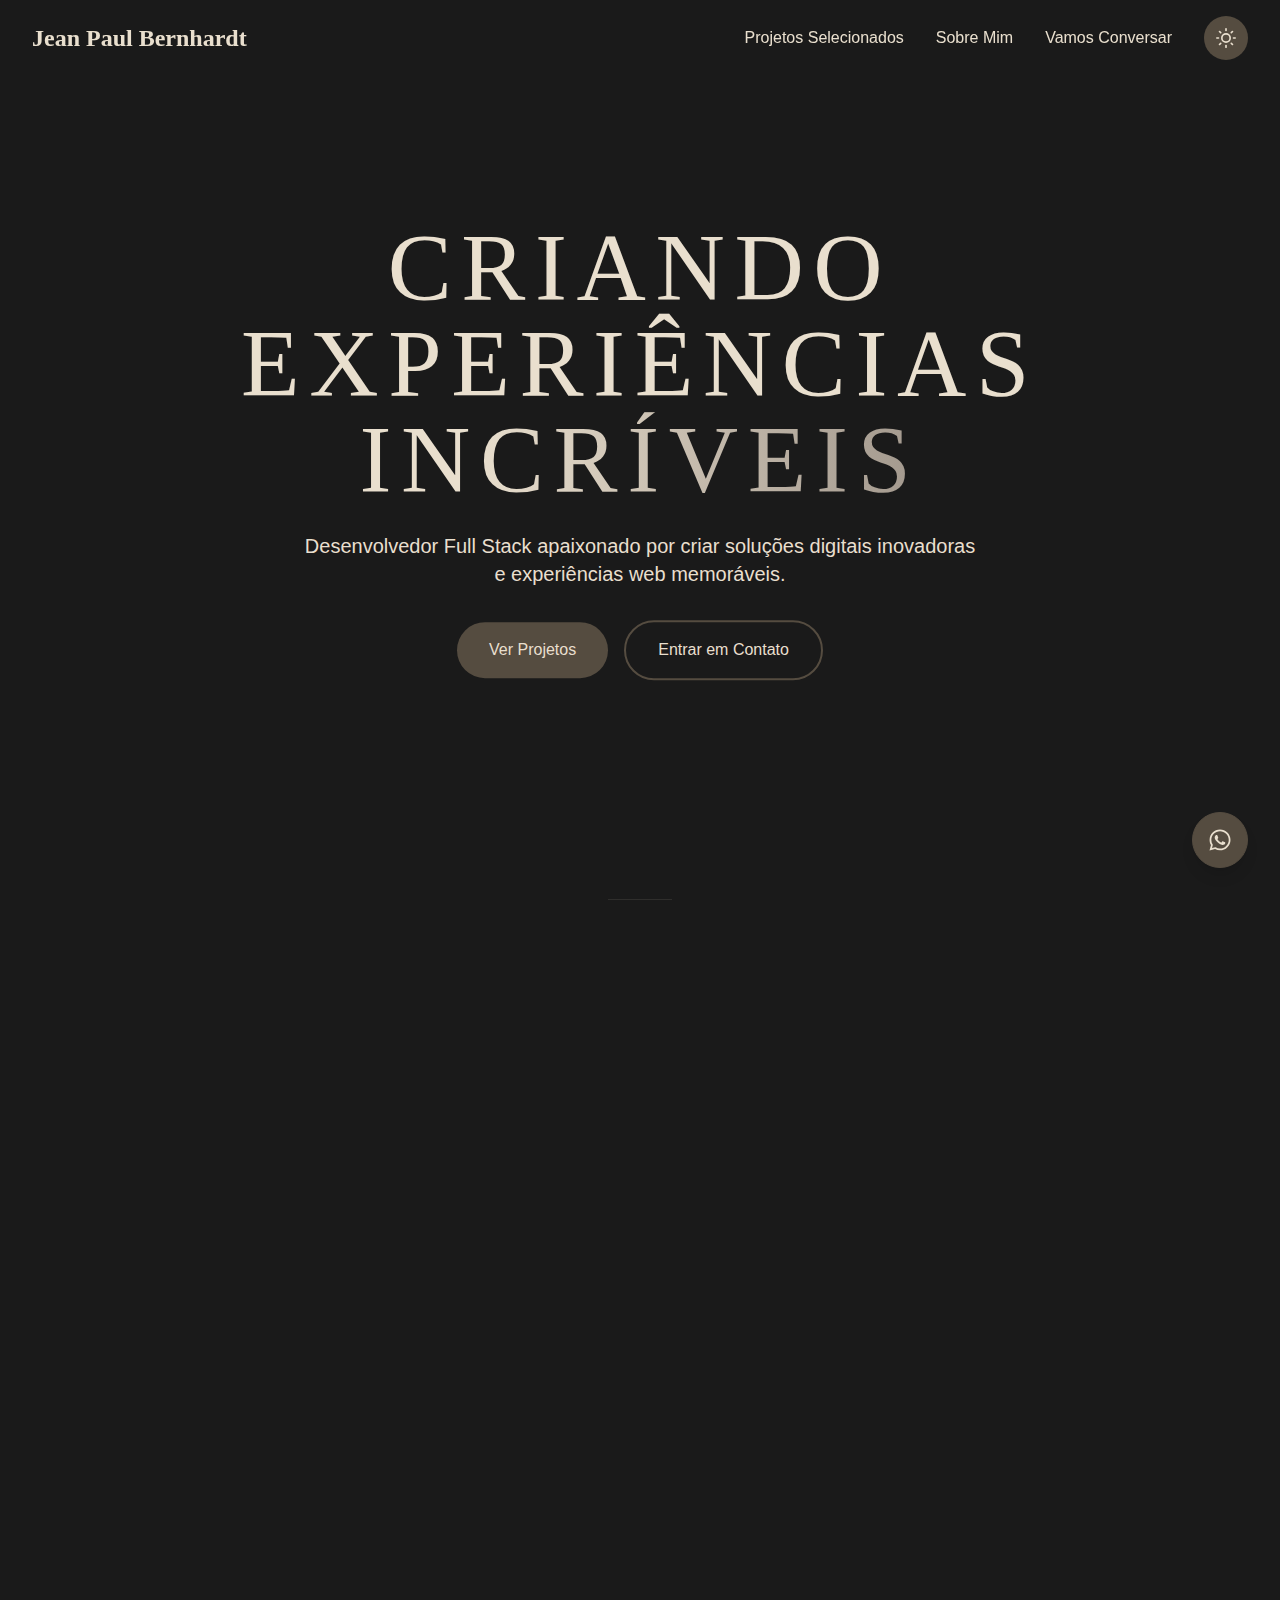
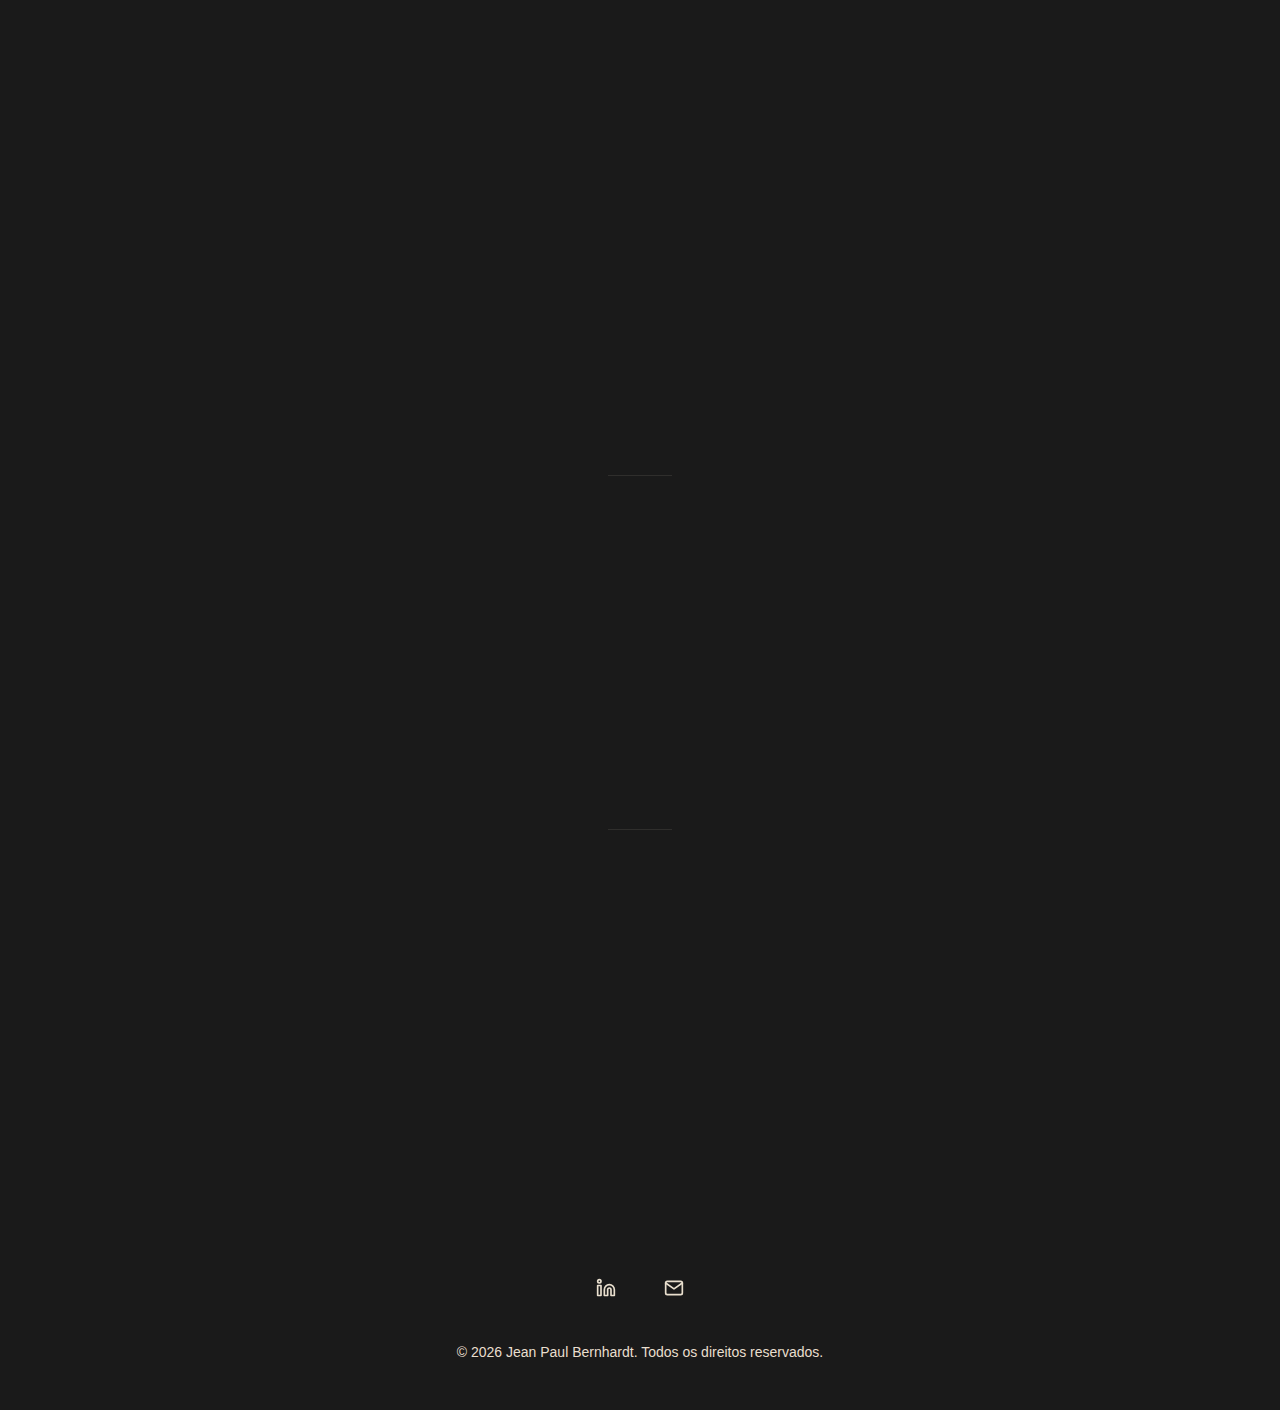
==== index.html @ 14d39cdd "Updates" ====
<!DOCTYPE html>
<html lang="pt-BR" class="dark">
  <head>
    <meta charset="UTF-8" />
    <link rel="icon" type="image/svg+xml" href="/favicon.svg" />
    <meta name="viewport" content="width=device-width, initial-scale=1.0" />
    <meta http-equiv="Content-Security-Policy" content="
      default-src 'self';
      script-src 'self' 'unsafe-inline' 'unsafe-eval';
      style-src 'self' 'unsafe-inline' https://fonts.googleapis.com;
      img-src 'self' data: https:;
      font-src 'self' https://fonts.gstatic.com;
      connect-src 'self';
      frame-src 'none';
      object-src 'none';
      base-uri 'self';
      form-action 'self';
      upgrade-insecure-requests;
    ">
    <title>Jean Paul Bernhardt | Desenvolvedor Full Stack</title>
    
    <!-- Meta tags para SEO -->
    <meta name="description" content="Portfolio de Jean Paul Bernhardt - Desenvolvedor Full Stack especializado em criar experiências digitais excepcionais com React, TypeScript e WordPress." />
    <meta name="keywords" content="desenvolvedor full stack, react, typescript, wordpress, web development, portfolio" />
    <meta name="author" content="Jean Paul Bernhardt" />
    
    <!-- Meta tags para redes sociais -->
    <meta property="og:title" content="Jean Paul Bernhardt | Desenvolvedor Full Stack" />
    <meta property="og:description" content="Portfolio de Jean Paul Bernhardt - Desenvolvedor Full Stack especializado em criar experiências digitais excepcionais." />
    <meta property="og:type" content="website" />
    
    <style>
      /* Ensure dark mode styles are applied immediately */
      :root.dark {
        background-color: #1A1A1A;
        color: #E9DFCE;
      }
    </style>
    <script>
      // Force dark mode unless explicitly set to false
      if (localStorage.getItem('darkMode') !== 'false') {
        localStorage.setItem('darkMode', 'true');
        document.documentElement.classList.add('dark');
      }
    </script>
    <script type="module" crossorigin src="/assets/index-BjxZ61pg.js"></script>
    <link rel="stylesheet" crossorigin href="/assets/index-8770ZQRS.css">
  </head>
  <body>
    <div id="root"></div>
  </body>
</html>
---- assets/index-8770ZQRS.css ----
@import"https://fonts.googleapis.com/css2?family=Inter:wght@400;500;600;700&family=Bodoni+Moda:opsz@6..96&display=swap";*,:before,:after{box-sizing:border-box;border-width:0;border-style:solid;border-color:#e5e7eb}:before,:after{--tw-content: ""}html{line-height:1.5;-webkit-text-size-adjust:100%;-moz-tab-size:4;-o-tab-size:4;tab-size:4;font-family:Inter,sans-serif;font-feature-settings:normal;font-variation-settings:normal}body{margin:0;line-height:inherit}hr{height:0;color:inherit;border-top-width:1px}abbr:where([title]){-webkit-text-decoration:underline dotted;text-decoration:underline dotted}h1,h2,h3,h4,h5,h6{font-size:inherit;font-weight:inherit}a{color:inherit;text-decoration:inherit}b,strong{font-weight:bolder}code,kbd,samp,pre{font-family:ui-monospace,SFMono-Regular,Menlo,Monaco,Consolas,Liberation Mono,Courier New,monospace;font-size:1em}small{font-size:80%}sub,sup{font-size:75%;line-height:0;position:relative;vertical-align:baseline}sub{bottom:-.25em}sup{top:-.5em}table{text-indent:0;border-color:inherit;border-collapse:collapse}button,input,optgroup,select,textarea{font-family:inherit;font-size:100%;font-weight:inherit;line-height:inherit;color:inherit;margin:0;padding:0}button,select{text-transform:none}button,[type=button],[type=reset],[type=submit]{-webkit-appearance:button;background-color:transparent;background-image:none}:-moz-focusring{outline:auto}:-moz-ui-invalid{box-shadow:none}progress{vertical-align:baseline}::-webkit-inner-spin-button,::-webkit-outer-spin-button{height:auto}[type=search]{-webkit-appearance:textfield;outline-offset:-2px}::-webkit-search-decoration{-webkit-appearance:none}::-webkit-file-upload-button{-webkit-appearance:button;font:inherit}summary{display:list-item}blockquote,dl,dd,h1,h2,h3,h4,h5,h6,hr,figure,p,pre{margin:0}fieldset{margin:0;padding:0}legend{padding:0}ol,ul,menu{list-style:none;margin:0;padding:0}textarea{resize:vertical}input::-moz-placeholder,textarea::-moz-placeholder{opacity:1;color:#9ca3af}input::placeholder,textarea::placeholder{opacity:1;color:#9ca3af}button,[role=button]{cursor:pointer}:disabled{cursor:default}img,svg,video,canvas,audio,iframe,embed,object{display:block;vertical-align:middle}img,video{max-width:100%;height:auto}[hidden]{display:none}:root{--background: #E9DFCE;--foreground: #1A1A1A;--separator: rgba(26, 26, 26, .1);--soft-light: #E9DFCE;--gradient-start: #1A1A1A;--gradient-end: #666666}:root[class~=dark]{--background: #1A1A1A;--foreground: #E9DFCE;--separator: rgba(233, 223, 206, .1);--soft-light: #554C40;--gradient-start: #E9DFCE;--gradient-end: #8B8178}html{scroll-behavior:smooth}body{min-height:100vh;background-color:var(--background);font-family:Inter,sans-serif;color:var(--foreground);-webkit-font-smoothing:antialiased;-moz-osx-font-smoothing:grayscale}*,:before,:after{--tw-border-spacing-x: 0;--tw-border-spacing-y: 0;--tw-translate-x: 0;--tw-translate-y: 0;--tw-rotate: 0;--tw-skew-x: 0;--tw-skew-y: 0;--tw-scale-x: 1;--tw-scale-y: 1;--tw-pan-x: ;--tw-pan-y: ;--tw-pinch-zoom: ;--tw-scroll-snap-strictness: proximity;--tw-ordinal: ;--tw-slashed-zero: ;--tw-numeric-figure: ;--tw-numeric-spacing: ;--tw-numeric-fraction: ;--tw-ring-inset: ;--tw-ring-offset-width: 0px;--tw-ring-offset-color: #fff;--tw-ring-color: rgb(59 130 246 / .5);--tw-ring-offset-shadow: 0 0 #0000;--tw-ring-shadow: 0 0 #0000;--tw-shadow: 0 0 #0000;--tw-shadow-colored: 0 0 #0000;--tw-blur: ;--tw-brightness: ;--tw-contrast: ;--tw-grayscale: ;--tw-hue-rotate: ;--tw-invert: ;--tw-saturate: ;--tw-sepia: ;--tw-drop-shadow: ;--tw-backdrop-blur: ;--tw-backdrop-brightness: ;--tw-backdrop-contrast: ;--tw-backdrop-grayscale: ;--tw-backdrop-hue-rotate: ;--tw-backdrop-invert: ;--tw-backdrop-opacity: ;--tw-backdrop-saturate: ;--tw-backdrop-sepia: }::backdrop{--tw-border-spacing-x: 0;--tw-border-spacing-y: 0;--tw-translate-x: 0;--tw-translate-y: 0;--tw-rotate: 0;--tw-skew-x: 0;--tw-skew-y: 0;--tw-scale-x: 1;--tw-scale-y: 1;--tw-pan-x: ;--tw-pan-y: ;--tw-pinch-zoom: ;--tw-scroll-snap-strictness: proximity;--tw-ordinal: ;--tw-slashed-zero: ;--tw-numeric-figure: ;--tw-numeric-spacing: ;--tw-numeric-fraction: ;--tw-ring-inset: ;--tw-ring-offset-width: 0px;--tw-ring-offset-color: #fff;--tw-ring-color: rgb(59 130 246 / .5);--tw-ring-offset-shadow: 0 0 #0000;--tw-ring-shadow: 0 0 #0000;--tw-shadow: 0 0 #0000;--tw-shadow-colored: 0 0 #0000;--tw-blur: ;--tw-brightness: ;--tw-contrast: ;--tw-grayscale: ;--tw-hue-rotate: ;--tw-invert: ;--tw-saturate: ;--tw-sepia: ;--tw-drop-shadow: ;--tw-backdrop-blur: ;--tw-backdrop-brightness: ;--tw-backdrop-contrast: ;--tw-backdrop-grayscale: ;--tw-backdrop-hue-rotate: ;--tw-backdrop-invert: ;--tw-backdrop-opacity: ;--tw-backdrop-saturate: ;--tw-backdrop-sepia: }.container{width:100%}@media (min-width: 640px){.container{max-width:640px}}@media (min-width: 768px){.container{max-width:768px}}@media (min-width: 1024px){.container{max-width:1024px}}@media (min-width: 1280px){.container{max-width:1280px}}@media (min-width: 1536px){.container{max-width:1536px}}.container{margin-left:auto;margin-right:auto;max-width:80rem;padding-left:1rem;padding-right:1rem}@media (min-width: 640px){.container{padding-left:1.5rem;padding-right:1.5rem}}@media (min-width: 1024px){.container{padding-left:2rem;padding-right:2rem}}section{position:relative}section:not(:last-child):after{content:"";position:absolute;bottom:0;left:50%;height:1px;width:4rem;--tw-translate-x: -50%;transform:translate(var(--tw-translate-x),var(--tw-translate-y)) rotate(var(--tw-rotate)) skew(var(--tw-skew-x)) skewY(var(--tw-skew-y)) scaleX(var(--tw-scale-x)) scaleY(var(--tw-scale-y));background-color:var(--separator)}.heading-lg{font-family:Bodoni Moda,serif;font-size:2.25rem;line-height:2.5rem;font-weight:400;letter-spacing:.1em}@media (min-width: 768px){.heading-lg{font-size:3rem;line-height:1}}.text-gradient{-webkit-background-clip:text;background-clip:text;color:transparent;background-image:linear-gradient(to right,var(--gradient-start) 30%,var(--gradient-end))}.fixed{position:fixed}.absolute{position:absolute}.relative{position:relative}.inset-0{top:0;right:0;bottom:0;left:0}.inset-x-0{left:0;right:0}.bottom-0{bottom:0}.bottom-1\/4{bottom:25%}.bottom-28{bottom:7rem}.bottom-8{bottom:2rem}.left-0{left:0}.left-1\/2{left:50%}.left-1\/4{left:25%}.right-0{right:0}.right-1\/4{right:25%}.right-8{right:2rem}.top-1\/4{top:25%}.top-\[72px\]{top:72px}.-z-10{z-index:-10}.z-50{z-index:50}.z-\[100\]{z-index:100}.z-\[90\]{z-index:90}.mx-auto{margin-left:auto;margin-right:auto}.mb-12{margin-bottom:3rem}.mb-2{margin-bottom:.5rem}.mb-4{margin-bottom:1rem}.mb-6{margin-bottom:1.5rem}.mb-8{margin-bottom:2rem}.block{display:block}.flex{display:flex}.inline-flex{display:inline-flex}.grid{display:grid}.hidden{display:none}.aspect-\[4\/3\]{aspect-ratio:4/3}.h-14{height:3.5rem}.h-64{height:16rem}.h-full{height:100%}.min-h-screen{min-height:100vh}.w-14{width:3.5rem}.w-64{width:16rem}.w-full{width:100%}.max-w-2xl{max-width:42rem}.max-w-4xl{max-width:56rem}.-translate-x-1\/2{--tw-translate-x: -50%;transform:translate(var(--tw-translate-x),var(--tw-translate-y)) rotate(var(--tw-rotate)) skew(var(--tw-skew-x)) skewY(var(--tw-skew-y)) scaleX(var(--tw-scale-x)) scaleY(var(--tw-scale-y))}.transform{transform:translate(var(--tw-translate-x),var(--tw-translate-y)) rotate(var(--tw-rotate)) skew(var(--tw-skew-x)) skewY(var(--tw-skew-y)) scaleX(var(--tw-scale-x)) scaleY(var(--tw-scale-y))}@keyframes bounce{0%,to{transform:translateY(-25%);animation-timing-function:cubic-bezier(.8,0,1,1)}50%{transform:none;animation-timing-function:cubic-bezier(0,0,.2,1)}}.animate-bounce{animation:bounce 1s infinite}.grid-cols-1{grid-template-columns:repeat(1,minmax(0,1fr))}.flex-col{flex-direction:column}.flex-wrap{flex-wrap:wrap}.items-center{align-items:center}.justify-center{justify-content:center}.justify-between{justify-content:space-between}.gap-2{gap:.5rem}.gap-3{gap:.75rem}.gap-4{gap:1rem}.gap-6{gap:1.5rem}.gap-8{gap:2rem}.space-x-8>:not([hidden])~:not([hidden]){--tw-space-x-reverse: 0;margin-right:calc(2rem * var(--tw-space-x-reverse));margin-left:calc(2rem * calc(1 - var(--tw-space-x-reverse)))}.overflow-hidden{overflow:hidden}.whitespace-nowrap{white-space:nowrap}.rounded-2xl{border-radius:1rem}.rounded-full{border-radius:9999px}.border{border-width:1px}.border-2{border-width:2px}.border-light{border-color:var(--soft-light)}.border-primary{border-color:var(--foreground)}.bg-accent\/10{background-color:#1a1a1a1a}.bg-background{background-color:var(--background)}.bg-black\/80{background-color:#000c}.bg-primary{background-color:var(--foreground)}.bg-purple-500\/10{background-color:#a855f71a}.bg-secondary{background-color:var(--background)}.bg-transparent{background-color:transparent}.bg-white\/10{background-color:#ffffff1a}.bg-gradient-to-t{background-image:linear-gradient(to top,var(--tw-gradient-stops))}.from-black\/80{--tw-gradient-from: rgb(0 0 0 / .8) var(--tw-gradient-from-position);--tw-gradient-from-position: ;--tw-gradient-to: rgb(0 0 0 / 0) var(--tw-gradient-from-position);--tw-gradient-to-position: ;--tw-gradient-stops: var(--tw-gradient-from), var(--tw-gradient-to)}.via-black\/30{--tw-gradient-via-position: ;--tw-gradient-to: rgb(0 0 0 / 0) var(--tw-gradient-to-position);--tw-gradient-to-position: ;--tw-gradient-stops: var(--tw-gradient-from), rgb(0 0 0 / .3) var(--tw-gradient-via-position), var(--tw-gradient-to)}.to-transparent{--tw-gradient-to: transparent var(--tw-gradient-to-position);--tw-gradient-to-position: }.object-cover{-o-object-fit:cover;object-fit:cover}.p-3{padding:.75rem}.p-8{padding:2rem}.px-3{padding-left:.75rem;padding-right:.75rem}.px-4{padding-left:1rem;padding-right:1rem}.px-8{padding-left:2rem;padding-right:2rem}.py-1{padding-top:.25rem;padding-bottom:.25rem}.py-12{padding-top:3rem;padding-bottom:3rem}.py-20{padding-top:5rem;padding-bottom:5rem}.py-4{padding-top:1rem;padding-bottom:1rem}.py-8{padding-top:2rem;padding-bottom:2rem}.text-center{text-align:center}.font-display{font-family:Bodoni Moda,serif}.text-2xl{font-size:1.5rem;line-height:2rem}.text-3xl{font-size:1.875rem;line-height:2.25rem}.text-4xl{font-size:2.25rem;line-height:2.5rem}.text-lg{font-size:1.125rem;line-height:1.75rem}.text-sm{font-size:.875rem;line-height:1.25rem}.text-xl{font-size:1.25rem;line-height:1.75rem}.font-bold{font-weight:700}.font-medium{font-weight:500}.leading-relaxed{line-height:1.625}.tracking-wider{letter-spacing:.1em}.text-black{--tw-text-opacity: 1;color:rgb(0 0 0 / var(--tw-text-opacity))}.text-light{color:var(--soft-light)}.text-primary{color:var(--foreground)}.text-white{--tw-text-opacity: 1;color:rgb(255 255 255 / var(--tw-text-opacity))}.text-white\/80{color:#fffc}.opacity-0{opacity:0}.opacity-30{opacity:.3}.shadow-lg{--tw-shadow: 0 10px 15px -3px rgb(0 0 0 / .1), 0 4px 6px -4px rgb(0 0 0 / .1);--tw-shadow-colored: 0 10px 15px -3px var(--tw-shadow-color), 0 4px 6px -4px var(--tw-shadow-color);box-shadow:var(--tw-ring-offset-shadow, 0 0 #0000),var(--tw-ring-shadow, 0 0 #0000),var(--tw-shadow)}.blur-3xl{--tw-blur: blur(64px);filter:var(--tw-blur) var(--tw-brightness) var(--tw-contrast) var(--tw-grayscale) var(--tw-hue-rotate) var(--tw-invert) var(--tw-saturate) var(--tw-sepia) var(--tw-drop-shadow)}.backdrop-blur-md{--tw-backdrop-blur: blur(12px);-webkit-backdrop-filter:var(--tw-backdrop-blur) var(--tw-backdrop-brightness) var(--tw-backdrop-contrast) var(--tw-backdrop-grayscale) var(--tw-backdrop-hue-rotate) var(--tw-backdrop-invert) var(--tw-backdrop-opacity) var(--tw-backdrop-saturate) var(--tw-backdrop-sepia);backdrop-filter:var(--tw-backdrop-blur) var(--tw-backdrop-brightness) var(--tw-backdrop-contrast) var(--tw-backdrop-grayscale) var(--tw-backdrop-hue-rotate) var(--tw-backdrop-invert) var(--tw-backdrop-opacity) var(--tw-backdrop-saturate) var(--tw-backdrop-sepia)}.backdrop-blur-sm{--tw-backdrop-blur: blur(4px);-webkit-backdrop-filter:var(--tw-backdrop-blur) var(--tw-backdrop-brightness) var(--tw-backdrop-contrast) var(--tw-backdrop-grayscale) var(--tw-backdrop-hue-rotate) var(--tw-backdrop-invert) var(--tw-backdrop-opacity) var(--tw-backdrop-saturate) var(--tw-backdrop-sepia);backdrop-filter:var(--tw-backdrop-blur) var(--tw-backdrop-brightness) var(--tw-backdrop-contrast) var(--tw-backdrop-grayscale) var(--tw-backdrop-hue-rotate) var(--tw-backdrop-invert) var(--tw-backdrop-opacity) var(--tw-backdrop-saturate) var(--tw-backdrop-sepia)}.transition{transition-property:color,background-color,border-color,text-decoration-color,fill,stroke,opacity,box-shadow,transform,filter,-webkit-backdrop-filter;transition-property:color,background-color,border-color,text-decoration-color,fill,stroke,opacity,box-shadow,transform,filter,backdrop-filter;transition-property:color,background-color,border-color,text-decoration-color,fill,stroke,opacity,box-shadow,transform,filter,backdrop-filter,-webkit-backdrop-filter;transition-timing-function:cubic-bezier(.4,0,.2,1);transition-duration:.15s}.transition-all{transition-property:all;transition-timing-function:cubic-bezier(.4,0,.2,1);transition-duration:.15s}.transition-colors{transition-property:color,background-color,border-color,text-decoration-color,fill,stroke;transition-timing-function:cubic-bezier(.4,0,.2,1);transition-duration:.15s}.transition-opacity{transition-property:opacity;transition-timing-function:cubic-bezier(.4,0,.2,1);transition-duration:.15s}.transition-transform{transition-property:transform;transition-timing-function:cubic-bezier(.4,0,.2,1);transition-duration:.15s}.duration-300{transition-duration:.3s}.hover\:bg-primary:hover{background-color:var(--foreground)}.hover\:text-light:hover{color:var(--soft-light)}.hover\:opacity-70:hover{opacity:.7}.group:hover .group-hover\:scale-105{--tw-scale-x: 1.05;--tw-scale-y: 1.05;transform:translate(var(--tw-translate-x),var(--tw-translate-y)) rotate(var(--tw-rotate)) skew(var(--tw-skew-x)) skewY(var(--tw-skew-y)) scaleX(var(--tw-scale-x)) scaleY(var(--tw-scale-y))}.group:hover .group-hover\:opacity-100{opacity:1}:is(.dark .dark\:border-light){border-color:var(--soft-light)}:is(.dark .dark\:bg-light){background-color:var(--soft-light)}:is(.dark .dark\:text-primary){color:var(--foreground)}:is(.dark .dark\:hover\:bg-light:hover){background-color:var(--soft-light)}:is(.dark .dark\:hover\:text-primary:hover){color:var(--foreground)}@media (min-width: 640px){.sm\:bottom-8{bottom:2rem}.sm\:text-5xl{font-size:3rem;line-height:1}}@media (min-width: 768px){.md\:grid-cols-2{grid-template-columns:repeat(2,minmax(0,1fr))}.md\:flex-row{flex-direction:row}.md\:text-6xl{font-size:3.75rem;line-height:1}.md\:text-xl{font-size:1.25rem;line-height:1.75rem}}@media (min-width: 1024px){.lg\:text-7xl{font-size:4.5rem;line-height:1}}@media (min-width: 1280px){.xl\:flex{display:flex}.xl\:hidden{display:none}.xl\:text-8xl{font-size:6rem;line-height:1}}
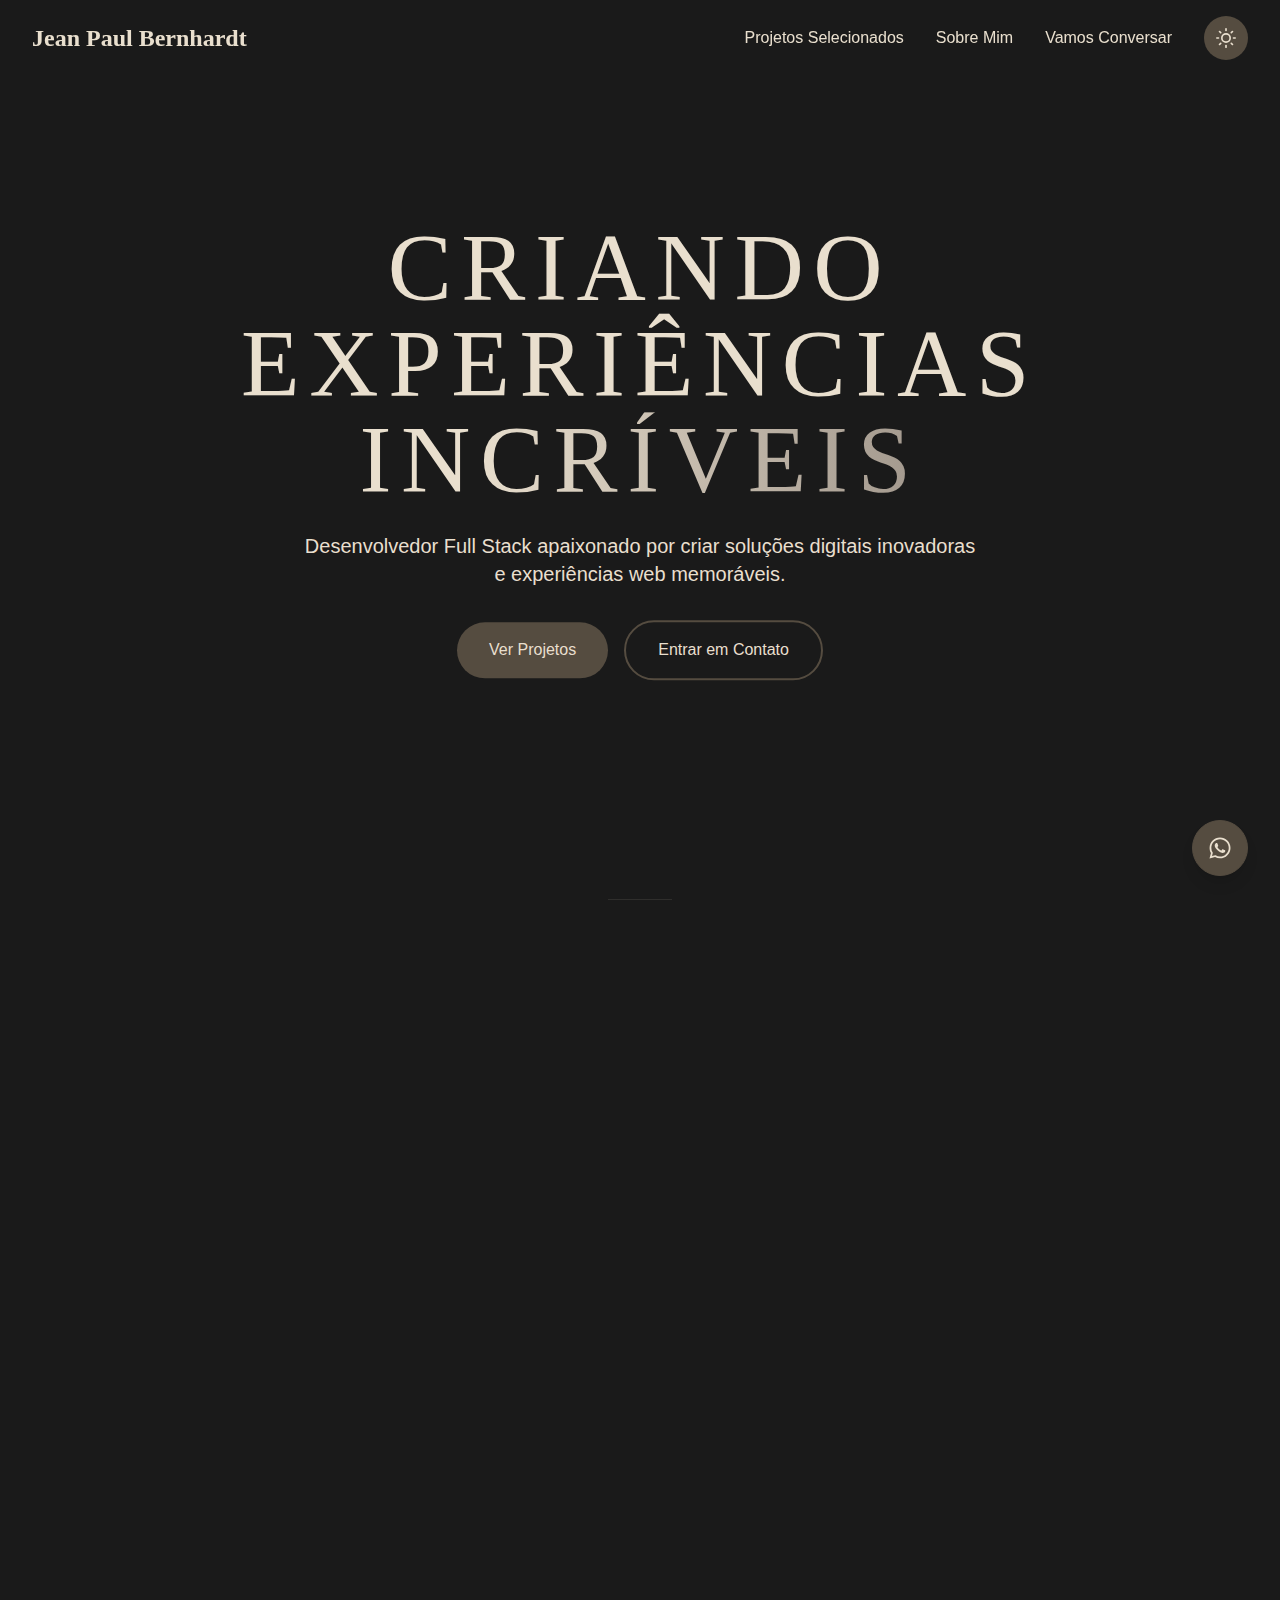
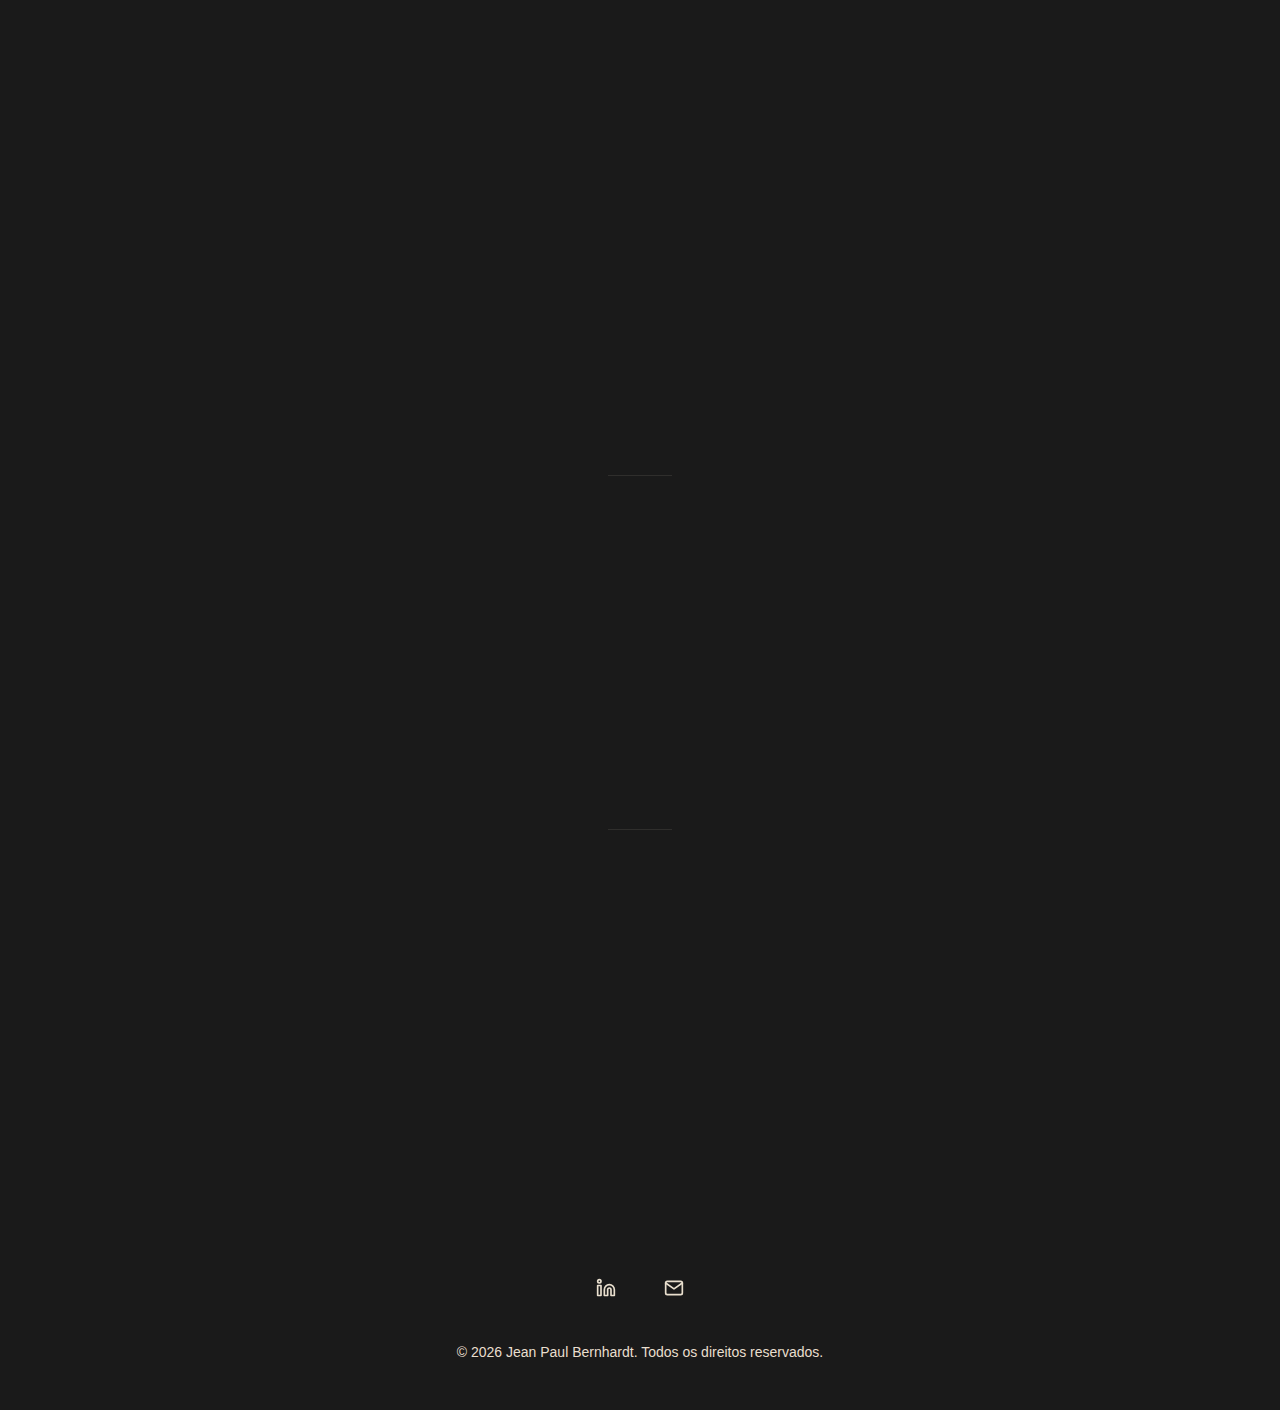
==== commit f807d822: "Updates" ====
--- a/index.html
+++ b/index.html
@@ -43,8 +43,8 @@
         document.documentElement.classList.add('dark');
       }
     </script>
-    <script type="module" crossorigin src="/assets/index-BjxZ61pg.js"></script>
-    <link rel="stylesheet" crossorigin href="/assets/index-8770ZQRS.css">
+    <script type="module" crossorigin src="/assets/index-CDWsO1E4.js"></script>
+    <link rel="stylesheet" crossorigin href="/assets/index-COZXd-Th.css">
   </head>
   <body>
     <div id="root"></div>
--- a/assets/index-COZXd-Th.css
+++ b/assets/index-COZXd-Th.css
@@ -0,0 +1 @@
+@import"https://fonts.googleapis.com/css2?family=Inter:wght@400;500;600;700&family=Bodoni+Moda:opsz@6..96&display=swap";*,:before,:after{box-sizing:border-box;border-width:0;border-style:solid;border-color:#e5e7eb}:before,:after{--tw-content: ""}html{line-height:1.5;-webkit-text-size-adjust:100%;-moz-tab-size:4;-o-tab-size:4;tab-size:4;font-family:Inter,sans-serif;font-feature-settings:normal;font-variation-settings:normal}body{margin:0;line-height:inherit}hr{height:0;color:inherit;border-top-width:1px}abbr:where([title]){-webkit-text-decoration:underline dotted;text-decoration:underline dotted}h1,h2,h3,h4,h5,h6{font-size:inherit;font-weight:inherit}a{color:inherit;text-decoration:inherit}b,strong{font-weight:bolder}code,kbd,samp,pre{font-family:ui-monospace,SFMono-Regular,Menlo,Monaco,Consolas,Liberation Mono,Courier New,monospace;font-size:1em}small{font-size:80%}sub,sup{font-size:75%;line-height:0;position:relative;vertical-align:baseline}sub{bottom:-.25em}sup{top:-.5em}table{text-indent:0;border-color:inherit;border-collapse:collapse}button,input,optgroup,select,textarea{font-family:inherit;font-size:100%;font-weight:inherit;line-height:inherit;color:inherit;margin:0;padding:0}button,select{text-transform:none}button,[type=button],[type=reset],[type=submit]{-webkit-appearance:button;background-color:transparent;background-image:none}:-moz-focusring{outline:auto}:-moz-ui-invalid{box-shadow:none}progress{vertical-align:baseline}::-webkit-inner-spin-button,::-webkit-outer-spin-button{height:auto}[type=search]{-webkit-appearance:textfield;outline-offset:-2px}::-webkit-search-decoration{-webkit-appearance:none}::-webkit-file-upload-button{-webkit-appearance:button;font:inherit}summary{display:list-item}blockquote,dl,dd,h1,h2,h3,h4,h5,h6,hr,figure,p,pre{margin:0}fieldset{margin:0;padding:0}legend{padding:0}ol,ul,menu{list-style:none;margin:0;padding:0}textarea{resize:vertical}input::-moz-placeholder,textarea::-moz-placeholder{opacity:1;color:#9ca3af}input::placeholder,textarea::placeholder{opacity:1;color:#9ca3af}button,[role=button]{cursor:pointer}:disabled{cursor:default}img,svg,video,canvas,audio,iframe,embed,object{display:block;vertical-align:middle}img,video{max-width:100%;height:auto}[hidden]{display:none}:root{--background: #E9DFCE;--foreground: #1A1A1A;--separator: rgba(26, 26, 26, .1);--soft-light: #E9DFCE;--gradient-start: #1A1A1A;--gradient-end: #666666}:root[class~=dark]{--background: #1A1A1A;--foreground: #E9DFCE;--separator: rgba(233, 223, 206, .1);--soft-light: #554C40;--gradient-start: #E9DFCE;--gradient-end: #8B8178}html{scroll-behavior:smooth}body{min-height:100vh;background-color:var(--background);font-family:Inter,sans-serif;color:var(--foreground);-webkit-font-smoothing:antialiased;-moz-osx-font-smoothing:grayscale}*,:before,:after{--tw-border-spacing-x: 0;--tw-border-spacing-y: 0;--tw-translate-x: 0;--tw-translate-y: 0;--tw-rotate: 0;--tw-skew-x: 0;--tw-skew-y: 0;--tw-scale-x: 1;--tw-scale-y: 1;--tw-pan-x: ;--tw-pan-y: ;--tw-pinch-zoom: ;--tw-scroll-snap-strictness: proximity;--tw-ordinal: ;--tw-slashed-zero: ;--tw-numeric-figure: ;--tw-numeric-spacing: ;--tw-numeric-fraction: ;--tw-ring-inset: ;--tw-ring-offset-width: 0px;--tw-ring-offset-color: #fff;--tw-ring-color: rgb(59 130 246 / .5);--tw-ring-offset-shadow: 0 0 #0000;--tw-ring-shadow: 0 0 #0000;--tw-shadow: 0 0 #0000;--tw-shadow-colored: 0 0 #0000;--tw-blur: ;--tw-brightness: ;--tw-contrast: ;--tw-grayscale: ;--tw-hue-rotate: ;--tw-invert: ;--tw-saturate: ;--tw-sepia: ;--tw-drop-shadow: ;--tw-backdrop-blur: ;--tw-backdrop-brightness: ;--tw-backdrop-contrast: ;--tw-backdrop-grayscale: ;--tw-backdrop-hue-rotate: ;--tw-backdrop-invert: ;--tw-backdrop-opacity: ;--tw-backdrop-saturate: ;--tw-backdrop-sepia: }::backdrop{--tw-border-spacing-x: 0;--tw-border-spacing-y: 0;--tw-translate-x: 0;--tw-translate-y: 0;--tw-rotate: 0;--tw-skew-x: 0;--tw-skew-y: 0;--tw-scale-x: 1;--tw-scale-y: 1;--tw-pan-x: ;--tw-pan-y: ;--tw-pinch-zoom: ;--tw-scroll-snap-strictness: proximity;--tw-ordinal: ;--tw-slashed-zero: ;--tw-numeric-figure: ;--tw-numeric-spacing: ;--tw-numeric-fraction: ;--tw-ring-inset: ;--tw-ring-offset-width: 0px;--tw-ring-offset-color: #fff;--tw-ring-color: rgb(59 130 246 / .5);--tw-ring-offset-shadow: 0 0 #0000;--tw-ring-shadow: 0 0 #0000;--tw-shadow: 0 0 #0000;--tw-shadow-colored: 0 0 #0000;--tw-blur: ;--tw-brightness: ;--tw-contrast: ;--tw-grayscale: ;--tw-hue-rotate: ;--tw-invert: ;--tw-saturate: ;--tw-sepia: ;--tw-drop-shadow: ;--tw-backdrop-blur: ;--tw-backdrop-brightness: ;--tw-backdrop-contrast: ;--tw-backdrop-grayscale: ;--tw-backdrop-hue-rotate: ;--tw-backdrop-invert: ;--tw-backdrop-opacity: ;--tw-backdrop-saturate: ;--tw-backdrop-sepia: }.container{width:100%}@media (min-width: 640px){.container{max-width:640px}}@media (min-width: 768px){.container{max-width:768px}}@media (min-width: 1024px){.container{max-width:1024px}}@media (min-width: 1280px){.container{max-width:1280px}}@media (min-width: 1536px){.container{max-width:1536px}}.container{margin-left:auto;margin-right:auto;max-width:80rem;padding-left:1rem;padding-right:1rem}@media (min-width: 640px){.container{padding-left:1.5rem;padding-right:1.5rem}}@media (min-width: 1024px){.container{padding-left:2rem;padding-right:2rem}}section{position:relative}section:not(:last-child):after{content:"";position:absolute;bottom:0;left:50%;height:1px;width:4rem;--tw-translate-x: -50%;transform:translate(var(--tw-translate-x),var(--tw-translate-y)) rotate(var(--tw-rotate)) skew(var(--tw-skew-x)) skewY(var(--tw-skew-y)) scaleX(var(--tw-scale-x)) scaleY(var(--tw-scale-y));background-color:var(--separator)}.heading-lg{font-family:Bodoni Moda,serif;font-size:2.25rem;line-height:2.5rem;font-weight:400;letter-spacing:.1em}@media (min-width: 768px){.heading-lg{font-size:3rem;line-height:1}}.text-gradient{-webkit-background-clip:text;background-clip:text;color:transparent;background-image:linear-gradient(to right,var(--gradient-start) 30%,var(--gradient-end))}.fixed{position:fixed}.absolute{position:absolute}.relative{position:relative}.inset-0{top:0;right:0;bottom:0;left:0}.inset-x-0{left:0;right:0}.bottom-0{bottom:0}.bottom-1\/4{bottom:25%}.bottom-20{bottom:5rem}.bottom-8{bottom:2rem}.left-0{left:0}.left-1\/2{left:50%}.left-1\/4{left:25%}.right-0{right:0}.right-1\/4{right:25%}.right-8{right:2rem}.top-1\/4{top:25%}.top-\[72px\]{top:72px}.-z-10{z-index:-10}.z-50{z-index:50}.z-\[100\]{z-index:100}.z-\[90\]{z-index:90}.mx-auto{margin-left:auto;margin-right:auto}.mb-12{margin-bottom:3rem}.mb-2{margin-bottom:.5rem}.mb-4{margin-bottom:1rem}.mb-6{margin-bottom:1.5rem}.mb-8{margin-bottom:2rem}.block{display:block}.flex{display:flex}.inline-flex{display:inline-flex}.grid{display:grid}.hidden{display:none}.aspect-\[4\/3\]{aspect-ratio:4/3}.h-14{height:3.5rem}.h-64{height:16rem}.h-full{height:100%}.min-h-screen{min-height:100vh}.w-14{width:3.5rem}.w-64{width:16rem}.w-full{width:100%}.max-w-2xl{max-width:42rem}.max-w-4xl{max-width:56rem}.-translate-x-1\/2{--tw-translate-x: -50%;transform:translate(var(--tw-translate-x),var(--tw-translate-y)) rotate(var(--tw-rotate)) skew(var(--tw-skew-x)) skewY(var(--tw-skew-y)) scaleX(var(--tw-scale-x)) scaleY(var(--tw-scale-y))}.transform{transform:translate(var(--tw-translate-x),var(--tw-translate-y)) rotate(var(--tw-rotate)) skew(var(--tw-skew-x)) skewY(var(--tw-skew-y)) scaleX(var(--tw-scale-x)) scaleY(var(--tw-scale-y))}@keyframes bounce{0%,to{transform:translateY(-25%);animation-timing-function:cubic-bezier(.8,0,1,1)}50%{transform:none;animation-timing-function:cubic-bezier(0,0,.2,1)}}.animate-bounce{animation:bounce 1s infinite}.grid-cols-1{grid-template-columns:repeat(1,minmax(0,1fr))}.flex-col{flex-direction:column}.flex-wrap{flex-wrap:wrap}.items-center{align-items:center}.justify-center{justify-content:center}.justify-between{justify-content:space-between}.gap-2{gap:.5rem}.gap-3{gap:.75rem}.gap-4{gap:1rem}.gap-6{gap:1.5rem}.gap-8{gap:2rem}.space-x-8>:not([hidden])~:not([hidden]){--tw-space-x-reverse: 0;margin-right:calc(2rem * var(--tw-space-x-reverse));margin-left:calc(2rem * calc(1 - var(--tw-space-x-reverse)))}.overflow-hidden{overflow:hidden}.whitespace-nowrap{white-space:nowrap}.rounded-2xl{border-radius:1rem}.rounded-full{border-radius:9999px}.border{border-width:1px}.border-2{border-width:2px}.border-light{border-color:var(--soft-light)}.border-primary{border-color:var(--foreground)}.bg-accent\/10{background-color:#1a1a1a1a}.bg-background{background-color:var(--background)}.bg-black\/80{background-color:#000c}.bg-primary{background-color:var(--foreground)}.bg-purple-500\/10{background-color:#a855f71a}.bg-secondary{background-color:var(--background)}.bg-transparent{background-color:transparent}.bg-white\/10{background-color:#ffffff1a}.bg-gradient-to-t{background-image:linear-gradient(to top,var(--tw-gradient-stops))}.from-black\/80{--tw-gradient-from: rgb(0 0 0 / .8) var(--tw-gradient-from-position);--tw-gradient-from-position: ;--tw-gradient-to: rgb(0 0 0 / 0) var(--tw-gradient-from-position);--tw-gradient-to-position: ;--tw-gradient-stops: var(--tw-gradient-from), var(--tw-gradient-to)}.via-black\/30{--tw-gradient-via-position: ;--tw-gradient-to: rgb(0 0 0 / 0) var(--tw-gradient-to-position);--tw-gradient-to-position: ;--tw-gradient-stops: var(--tw-gradient-from), rgb(0 0 0 / .3) var(--tw-gradient-via-position), var(--tw-gradient-to)}.to-transparent{--tw-gradient-to: transparent var(--tw-gradient-to-position);--tw-gradient-to-position: }.object-cover{-o-object-fit:cover;object-fit:cover}.p-3{padding:.75rem}.p-8{padding:2rem}.px-3{padding-left:.75rem;padding-right:.75rem}.px-4{padding-left:1rem;padding-right:1rem}.px-8{padding-left:2rem;padding-right:2rem}.py-1{padding-top:.25rem;padding-bottom:.25rem}.py-12{padding-top:3rem;padding-bottom:3rem}.py-20{padding-top:5rem;padding-bottom:5rem}.py-4{padding-top:1rem;padding-bottom:1rem}.py-8{padding-top:2rem;padding-bottom:2rem}.text-center{text-align:center}.font-display{font-family:Bodoni Moda,serif}.text-2xl{font-size:1.5rem;line-height:2rem}.text-3xl{font-size:1.875rem;line-height:2.25rem}.text-4xl{font-size:2.25rem;line-height:2.5rem}.text-lg{font-size:1.125rem;line-height:1.75rem}.text-sm{font-size:.875rem;line-height:1.25rem}.text-xl{font-size:1.25rem;line-height:1.75rem}.font-bold{font-weight:700}.font-medium{font-weight:500}.leading-relaxed{line-height:1.625}.tracking-wider{letter-spacing:.1em}.text-black{--tw-text-opacity: 1;color:rgb(0 0 0 / var(--tw-text-opacity))}.text-light{color:var(--soft-light)}.text-primary{color:var(--foreground)}.text-white{--tw-text-opacity: 1;color:rgb(255 255 255 / var(--tw-text-opacity))}.text-white\/80{color:#fffc}.opacity-0{opacity:0}.opacity-30{opacity:.3}.shadow-lg{--tw-shadow: 0 10px 15px -3px rgb(0 0 0 / .1), 0 4px 6px -4px rgb(0 0 0 / .1);--tw-shadow-colored: 0 10px 15px -3px var(--tw-shadow-color), 0 4px 6px -4px var(--tw-shadow-color);box-shadow:var(--tw-ring-offset-shadow, 0 0 #0000),var(--tw-ring-shadow, 0 0 #0000),var(--tw-shadow)}.blur-3xl{--tw-blur: blur(64px);filter:var(--tw-blur) var(--tw-brightness) var(--tw-contrast) var(--tw-grayscale) var(--tw-hue-rotate) var(--tw-invert) var(--tw-saturate) var(--tw-sepia) var(--tw-drop-shadow)}.backdrop-blur-md{--tw-backdrop-blur: blur(12px);-webkit-backdrop-filter:var(--tw-backdrop-blur) var(--tw-backdrop-brightness) var(--tw-backdrop-contrast) var(--tw-backdrop-grayscale) var(--tw-backdrop-hue-rotate) var(--tw-backdrop-invert) var(--tw-backdrop-opacity) var(--tw-backdrop-saturate) var(--tw-backdrop-sepia);backdrop-filter:var(--tw-backdrop-blur) var(--tw-backdrop-brightness) var(--tw-backdrop-contrast) var(--tw-backdrop-grayscale) var(--tw-backdrop-hue-rotate) var(--tw-backdrop-invert) var(--tw-backdrop-opacity) var(--tw-backdrop-saturate) var(--tw-backdrop-sepia)}.backdrop-blur-sm{--tw-backdrop-blur: blur(4px);-webkit-backdrop-filter:var(--tw-backdrop-blur) var(--tw-backdrop-brightness) var(--tw-backdrop-contrast) var(--tw-backdrop-grayscale) var(--tw-backdrop-hue-rotate) var(--tw-backdrop-invert) var(--tw-backdrop-opacity) var(--tw-backdrop-saturate) var(--tw-backdrop-sepia);backdrop-filter:var(--tw-backdrop-blur) var(--tw-backdrop-brightness) var(--tw-backdrop-contrast) var(--tw-backdrop-grayscale) var(--tw-backdrop-hue-rotate) var(--tw-backdrop-invert) var(--tw-backdrop-opacity) var(--tw-backdrop-saturate) var(--tw-backdrop-sepia)}.transition{transition-property:color,background-color,border-color,text-decoration-color,fill,stroke,opacity,box-shadow,transform,filter,-webkit-backdrop-filter;transition-property:color,background-color,border-color,text-decoration-color,fill,stroke,opacity,box-shadow,transform,filter,backdrop-filter;transition-property:color,background-color,border-color,text-decoration-color,fill,stroke,opacity,box-shadow,transform,filter,backdrop-filter,-webkit-backdrop-filter;transition-timing-function:cubic-bezier(.4,0,.2,1);transition-duration:.15s}.transition-all{transition-property:all;transition-timing-function:cubic-bezier(.4,0,.2,1);transition-duration:.15s}.transition-colors{transition-property:color,background-color,border-color,text-decoration-color,fill,stroke;transition-timing-function:cubic-bezier(.4,0,.2,1);transition-duration:.15s}.transition-opacity{transition-property:opacity;transition-timing-function:cubic-bezier(.4,0,.2,1);transition-duration:.15s}.transition-transform{transition-property:transform;transition-timing-function:cubic-bezier(.4,0,.2,1);transition-duration:.15s}.duration-300{transition-duration:.3s}.hover\:bg-primary:hover{background-color:var(--foreground)}.hover\:text-light:hover{color:var(--soft-light)}.hover\:opacity-70:hover{opacity:.7}.group:hover .group-hover\:scale-105{--tw-scale-x: 1.05;--tw-scale-y: 1.05;transform:translate(var(--tw-translate-x),var(--tw-translate-y)) rotate(var(--tw-rotate)) skew(var(--tw-skew-x)) skewY(var(--tw-skew-y)) scaleX(var(--tw-scale-x)) scaleY(var(--tw-scale-y))}.group:hover .group-hover\:opacity-100{opacity:1}:is(.dark .dark\:border-light){border-color:var(--soft-light)}:is(.dark .dark\:bg-light){background-color:var(--soft-light)}:is(.dark .dark\:text-primary){color:var(--foreground)}:is(.dark .dark\:hover\:bg-light:hover){background-color:var(--soft-light)}:is(.dark .dark\:hover\:text-primary:hover){color:var(--foreground)}@media (min-width: 640px){.sm\:bottom-6{bottom:1.5rem}.sm\:text-5xl{font-size:3rem;line-height:1}}@media (min-width: 768px){.md\:grid-cols-2{grid-template-columns:repeat(2,minmax(0,1fr))}.md\:flex-row{flex-direction:row}.md\:text-6xl{font-size:3.75rem;line-height:1}.md\:text-xl{font-size:1.25rem;line-height:1.75rem}}@media (min-width: 1024px){.lg\:text-7xl{font-size:4.5rem;line-height:1}}@media (min-width: 1280px){.xl\:flex{display:flex}.xl\:hidden{display:none}.xl\:text-8xl{font-size:6rem;line-height:1}}
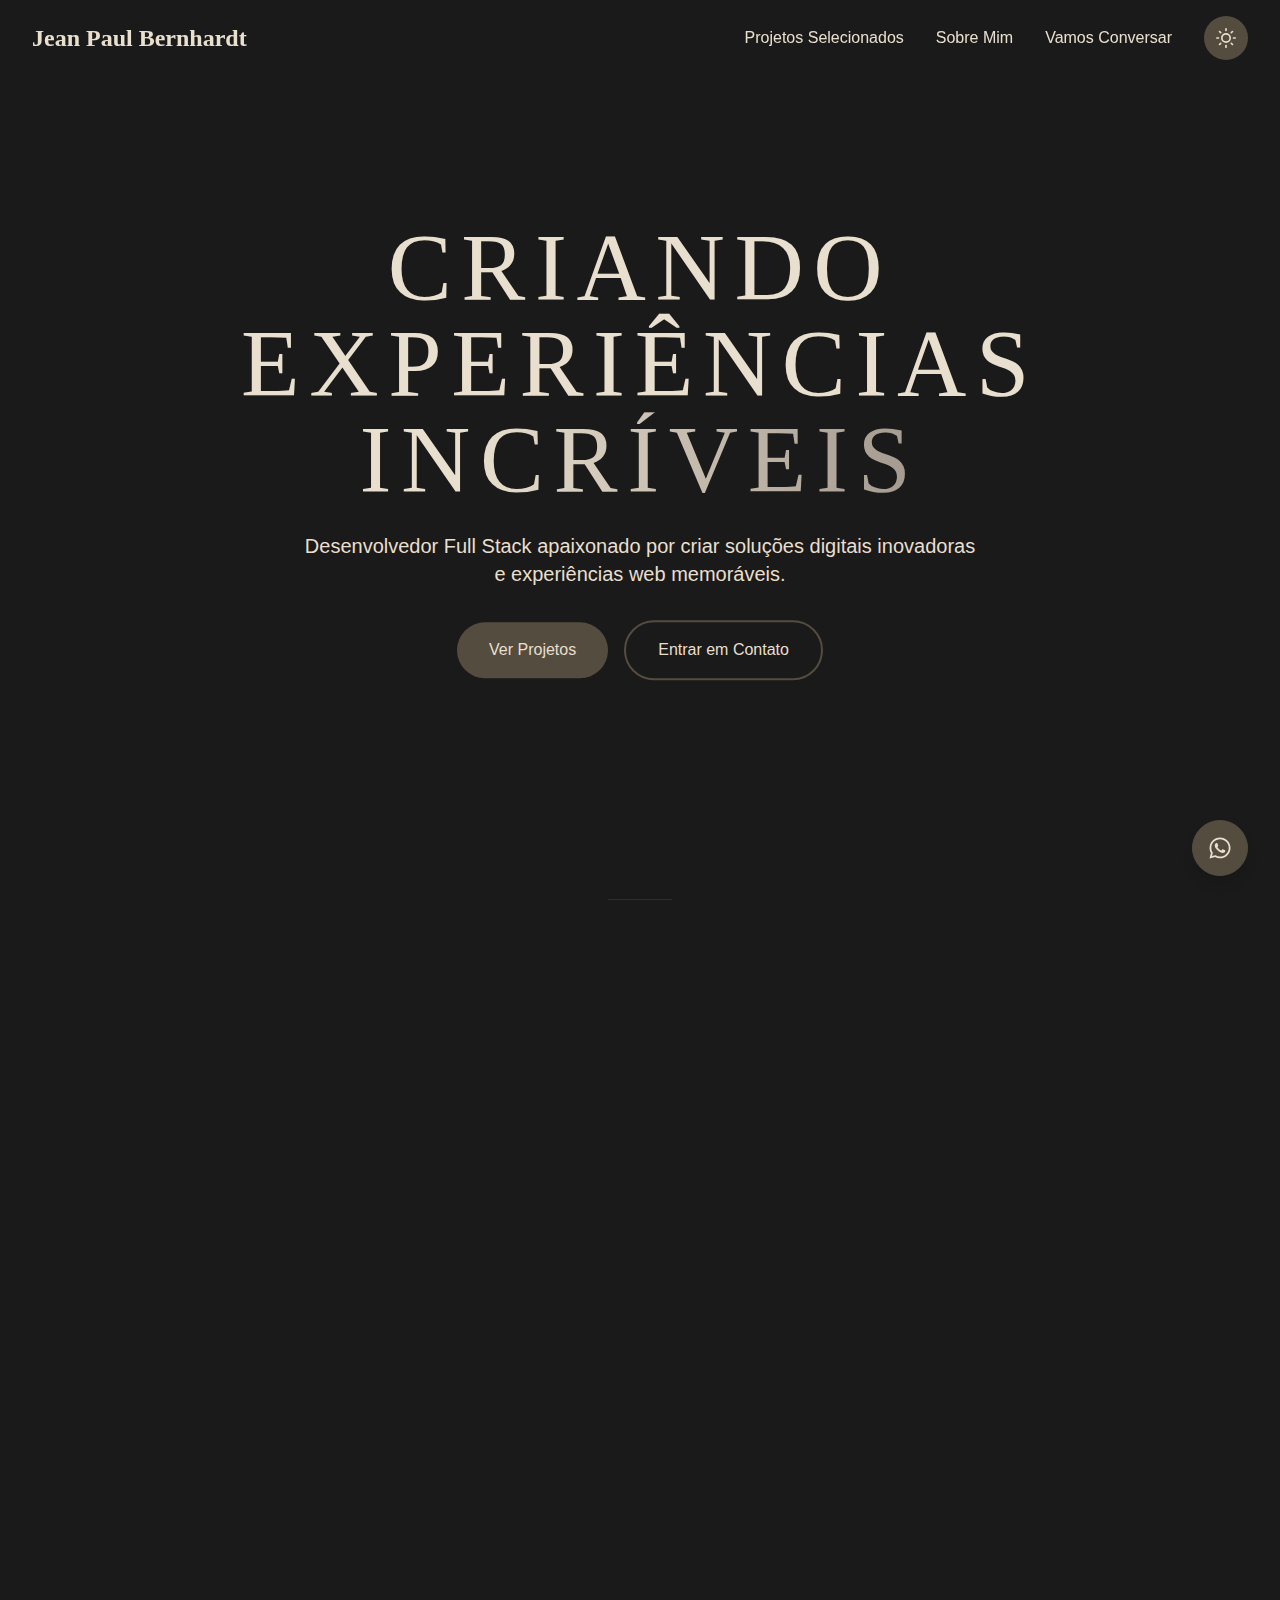
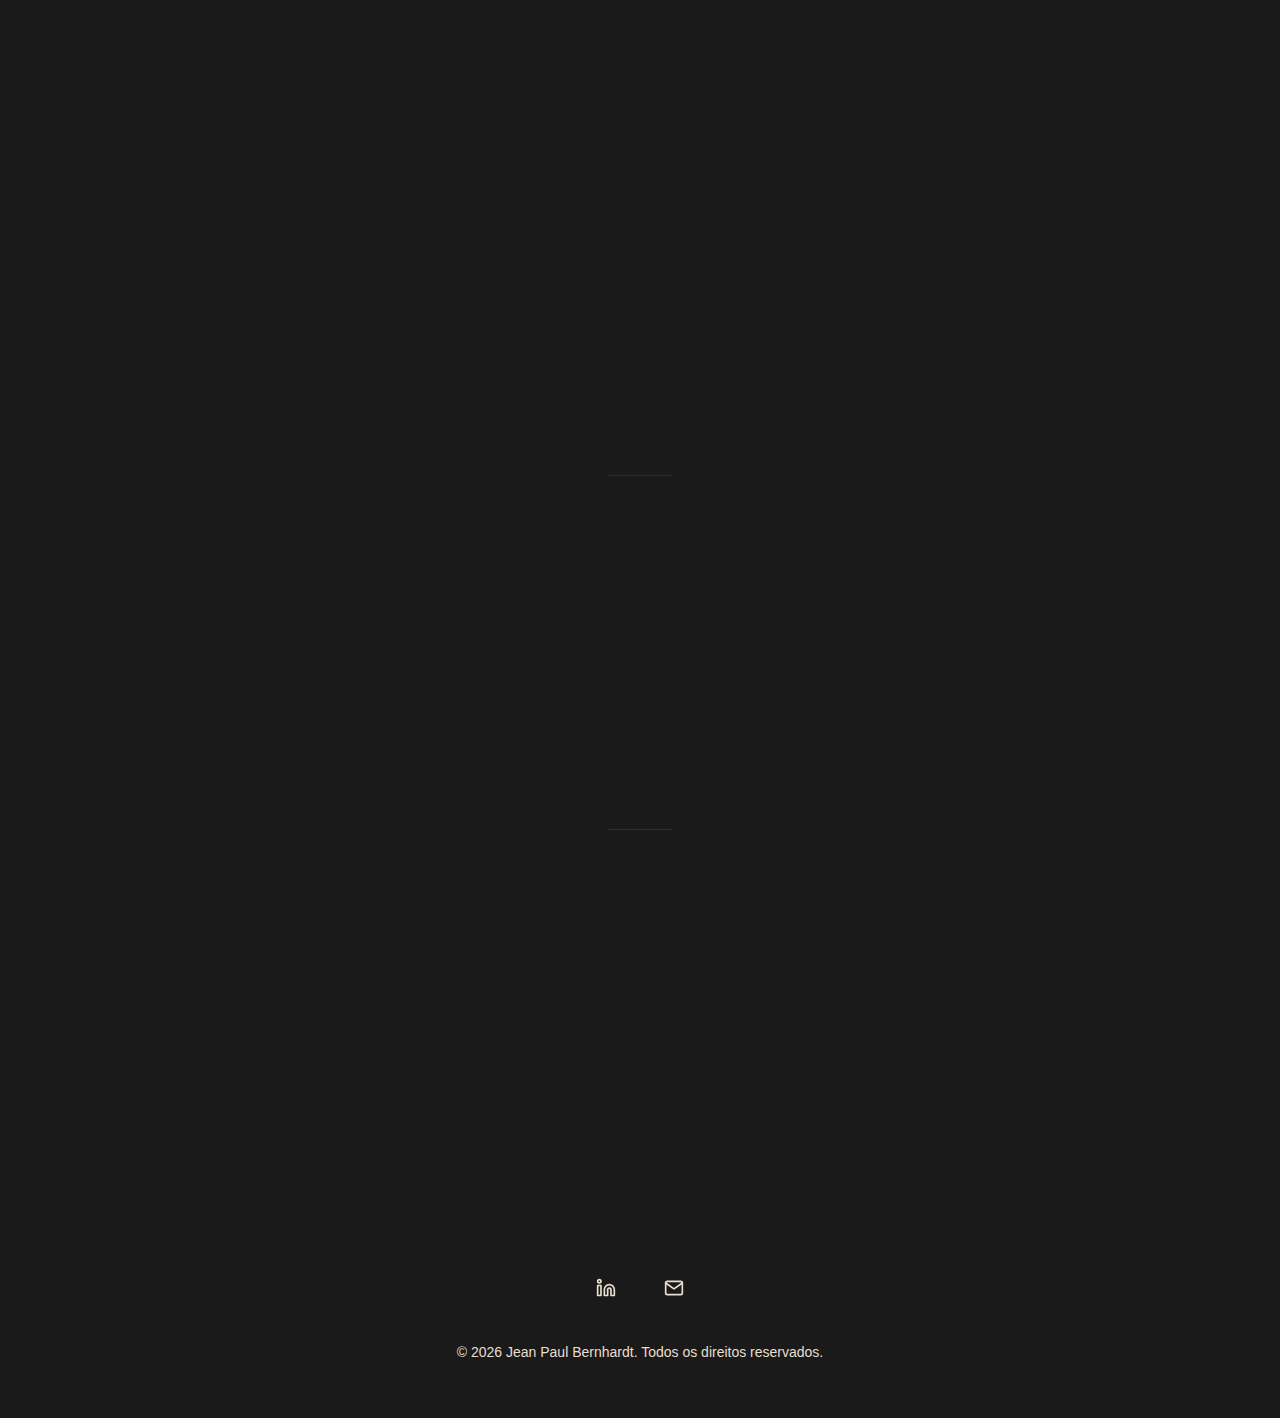
==== commit 16ef6054: "Updates" ====
--- a/index.html
+++ b/index.html
@@ -43,8 +43,8 @@
         document.documentElement.classList.add('dark');
       }
     </script>
-    <script type="module" crossorigin src="/assets/index-CDWsO1E4.js"></script>
-    <link rel="stylesheet" crossorigin href="/assets/index-COZXd-Th.css">
+    <script type="module" crossorigin src="/assets/index-60HUniaQ.js"></script>
+    <link rel="stylesheet" crossorigin href="/assets/index-OOMEs0Dw.css">
   </head>
   <body>
     <div id="root"></div>
--- a/assets/index-OOMEs0Dw.css
+++ b/assets/index-OOMEs0Dw.css
@@ -0,0 +1 @@
+@import"https://fonts.googleapis.com/css2?family=Inter:wght@400;500;600;700&family=Bodoni+Moda:opsz@6..96&display=swap";*,:before,:after{box-sizing:border-box;border-width:0;border-style:solid;border-color:#e5e7eb}:before,:after{--tw-content: ""}html{line-height:1.5;-webkit-text-size-adjust:100%;-moz-tab-size:4;-o-tab-size:4;tab-size:4;font-family:Inter,sans-serif;font-feature-settings:normal;font-variation-settings:normal}body{margin:0;line-height:inherit}hr{height:0;color:inherit;border-top-width:1px}abbr:where([title]){-webkit-text-decoration:underline dotted;text-decoration:underline dotted}h1,h2,h3,h4,h5,h6{font-size:inherit;font-weight:inherit}a{color:inherit;text-decoration:inherit}b,strong{font-weight:bolder}code,kbd,samp,pre{font-family:ui-monospace,SFMono-Regular,Menlo,Monaco,Consolas,Liberation Mono,Courier New,monospace;font-size:1em}small{font-size:80%}sub,sup{font-size:75%;line-height:0;position:relative;vertical-align:baseline}sub{bottom:-.25em}sup{top:-.5em}table{text-indent:0;border-color:inherit;border-collapse:collapse}button,input,optgroup,select,textarea{font-family:inherit;font-size:100%;font-weight:inherit;line-height:inherit;color:inherit;margin:0;padding:0}button,select{text-transform:none}button,[type=button],[type=reset],[type=submit]{-webkit-appearance:button;background-color:transparent;background-image:none}:-moz-focusring{outline:auto}:-moz-ui-invalid{box-shadow:none}progress{vertical-align:baseline}::-webkit-inner-spin-button,::-webkit-outer-spin-button{height:auto}[type=search]{-webkit-appearance:textfield;outline-offset:-2px}::-webkit-search-decoration{-webkit-appearance:none}::-webkit-file-upload-button{-webkit-appearance:button;font:inherit}summary{display:list-item}blockquote,dl,dd,h1,h2,h3,h4,h5,h6,hr,figure,p,pre{margin:0}fieldset{margin:0;padding:0}legend{padding:0}ol,ul,menu{list-style:none;margin:0;padding:0}textarea{resize:vertical}input::-moz-placeholder,textarea::-moz-placeholder{opacity:1;color:#9ca3af}input::placeholder,textarea::placeholder{opacity:1;color:#9ca3af}button,[role=button]{cursor:pointer}:disabled{cursor:default}img,svg,video,canvas,audio,iframe,embed,object{display:block;vertical-align:middle}img,video{max-width:100%;height:auto}[hidden]{display:none}:root{--background: #E9DFCE;--foreground: #1A1A1A;--separator: rgba(26, 26, 26, .1);--soft-light: #E9DFCE;--gradient-start: #1A1A1A;--gradient-end: #666666}:root[class~=dark]{--background: #1A1A1A;--foreground: #E9DFCE;--separator: rgba(233, 223, 206, .1);--soft-light: #554C40;--gradient-start: #E9DFCE;--gradient-end: #8B8178}html{scroll-behavior:smooth}body{min-height:100vh;background-color:var(--background);font-family:Inter,sans-serif;color:var(--foreground);-webkit-font-smoothing:antialiased;-moz-osx-font-smoothing:grayscale}*,:before,:after{--tw-border-spacing-x: 0;--tw-border-spacing-y: 0;--tw-translate-x: 0;--tw-translate-y: 0;--tw-rotate: 0;--tw-skew-x: 0;--tw-skew-y: 0;--tw-scale-x: 1;--tw-scale-y: 1;--tw-pan-x: ;--tw-pan-y: ;--tw-pinch-zoom: ;--tw-scroll-snap-strictness: proximity;--tw-ordinal: ;--tw-slashed-zero: ;--tw-numeric-figure: ;--tw-numeric-spacing: ;--tw-numeric-fraction: ;--tw-ring-inset: ;--tw-ring-offset-width: 0px;--tw-ring-offset-color: #fff;--tw-ring-color: rgb(59 130 246 / .5);--tw-ring-offset-shadow: 0 0 #0000;--tw-ring-shadow: 0 0 #0000;--tw-shadow: 0 0 #0000;--tw-shadow-colored: 0 0 #0000;--tw-blur: ;--tw-brightness: ;--tw-contrast: ;--tw-grayscale: ;--tw-hue-rotate: ;--tw-invert: ;--tw-saturate: ;--tw-sepia: ;--tw-drop-shadow: ;--tw-backdrop-blur: ;--tw-backdrop-brightness: ;--tw-backdrop-contrast: ;--tw-backdrop-grayscale: ;--tw-backdrop-hue-rotate: ;--tw-backdrop-invert: ;--tw-backdrop-opacity: ;--tw-backdrop-saturate: ;--tw-backdrop-sepia: }::backdrop{--tw-border-spacing-x: 0;--tw-border-spacing-y: 0;--tw-translate-x: 0;--tw-translate-y: 0;--tw-rotate: 0;--tw-skew-x: 0;--tw-skew-y: 0;--tw-scale-x: 1;--tw-scale-y: 1;--tw-pan-x: ;--tw-pan-y: ;--tw-pinch-zoom: ;--tw-scroll-snap-strictness: proximity;--tw-ordinal: ;--tw-slashed-zero: ;--tw-numeric-figure: ;--tw-numeric-spacing: ;--tw-numeric-fraction: ;--tw-ring-inset: ;--tw-ring-offset-width: 0px;--tw-ring-offset-color: #fff;--tw-ring-color: rgb(59 130 246 / .5);--tw-ring-offset-shadow: 0 0 #0000;--tw-ring-shadow: 0 0 #0000;--tw-shadow: 0 0 #0000;--tw-shadow-colored: 0 0 #0000;--tw-blur: ;--tw-brightness: ;--tw-contrast: ;--tw-grayscale: ;--tw-hue-rotate: ;--tw-invert: ;--tw-saturate: ;--tw-sepia: ;--tw-drop-shadow: ;--tw-backdrop-blur: ;--tw-backdrop-brightness: ;--tw-backdrop-contrast: ;--tw-backdrop-grayscale: ;--tw-backdrop-hue-rotate: ;--tw-backdrop-invert: ;--tw-backdrop-opacity: ;--tw-backdrop-saturate: ;--tw-backdrop-sepia: }.container{width:100%}@media (min-width: 640px){.container{max-width:640px}}@media (min-width: 768px){.container{max-width:768px}}@media (min-width: 1024px){.container{max-width:1024px}}@media (min-width: 1280px){.container{max-width:1280px}}@media (min-width: 1536px){.container{max-width:1536px}}.container{margin-left:auto;margin-right:auto;max-width:80rem;padding-left:1rem;padding-right:1rem}@media (min-width: 640px){.container{padding-left:1.5rem;padding-right:1.5rem}}@media (min-width: 1024px){.container{padding-left:2rem;padding-right:2rem}}section{position:relative}section:not(:last-child):after{content:"";position:absolute;bottom:0;left:50%;height:1px;width:4rem;--tw-translate-x: -50%;transform:translate(var(--tw-translate-x),var(--tw-translate-y)) rotate(var(--tw-rotate)) skew(var(--tw-skew-x)) skewY(var(--tw-skew-y)) scaleX(var(--tw-scale-x)) scaleY(var(--tw-scale-y));background-color:var(--separator)}.heading-lg{font-family:Bodoni Moda,serif;font-size:2.25rem;line-height:2.5rem;font-weight:400;letter-spacing:.1em}@media (min-width: 768px){.heading-lg{font-size:3rem;line-height:1}}.text-gradient{-webkit-background-clip:text;background-clip:text;color:transparent;background-image:linear-gradient(to right,var(--gradient-start) 30%,var(--gradient-end))}.fixed{position:fixed}.absolute{position:absolute}.relative{position:relative}.inset-0{top:0;right:0;bottom:0;left:0}.inset-x-0{left:0;right:0}.bottom-0{bottom:0}.bottom-1\/4{bottom:25%}.bottom-20{bottom:5rem}.bottom-8{bottom:2rem}.left-0{left:0}.left-1\/2{left:50%}.left-1\/4{left:25%}.right-0{right:0}.right-1\/4{right:25%}.right-8{right:2rem}.top-1\/4{top:25%}.top-\[72px\]{top:72px}.-z-10{z-index:-10}.z-50{z-index:50}.z-\[100\]{z-index:100}.z-\[90\]{z-index:90}.mx-auto{margin-left:auto;margin-right:auto}.mb-12{margin-bottom:3rem}.mb-2{margin-bottom:.5rem}.mb-4{margin-bottom:1rem}.mb-6{margin-bottom:1.5rem}.mb-8{margin-bottom:2rem}.block{display:block}.flex{display:flex}.inline-flex{display:inline-flex}.grid{display:grid}.hidden{display:none}.aspect-\[4\/3\]{aspect-ratio:4/3}.h-14{height:3.5rem}.h-64{height:16rem}.h-full{height:100%}.min-h-screen{min-height:100vh}.w-14{width:3.5rem}.w-64{width:16rem}.w-full{width:100%}.max-w-2xl{max-width:42rem}.max-w-4xl{max-width:56rem}.-translate-x-1\/2{--tw-translate-x: -50%;transform:translate(var(--tw-translate-x),var(--tw-translate-y)) rotate(var(--tw-rotate)) skew(var(--tw-skew-x)) skewY(var(--tw-skew-y)) scaleX(var(--tw-scale-x)) scaleY(var(--tw-scale-y))}.transform{transform:translate(var(--tw-translate-x),var(--tw-translate-y)) rotate(var(--tw-rotate)) skew(var(--tw-skew-x)) skewY(var(--tw-skew-y)) scaleX(var(--tw-scale-x)) scaleY(var(--tw-scale-y))}@keyframes bounce{0%,to{transform:translateY(-25%);animation-timing-function:cubic-bezier(.8,0,1,1)}50%{transform:none;animation-timing-function:cubic-bezier(0,0,.2,1)}}.animate-bounce{animation:bounce 1s infinite}.grid-cols-1{grid-template-columns:repeat(1,minmax(0,1fr))}.flex-col{flex-direction:column}.flex-wrap{flex-wrap:wrap}.items-center{align-items:center}.justify-center{justify-content:center}.justify-between{justify-content:space-between}.gap-2{gap:.5rem}.gap-3{gap:.75rem}.gap-4{gap:1rem}.gap-6{gap:1.5rem}.gap-8{gap:2rem}.space-x-8>:not([hidden])~:not([hidden]){--tw-space-x-reverse: 0;margin-right:calc(2rem * var(--tw-space-x-reverse));margin-left:calc(2rem * calc(1 - var(--tw-space-x-reverse)))}.overflow-hidden{overflow:hidden}.whitespace-nowrap{white-space:nowrap}.rounded-2xl{border-radius:1rem}.rounded-full{border-radius:9999px}.border{border-width:1px}.border-2{border-width:2px}.border-light{border-color:var(--soft-light)}.border-primary{border-color:var(--foreground)}.bg-accent\/10{background-color:#1a1a1a1a}.bg-background{background-color:var(--background)}.bg-black\/80{background-color:#000c}.bg-primary{background-color:var(--foreground)}.bg-purple-500\/10{background-color:#a855f71a}.bg-secondary{background-color:var(--background)}.bg-transparent{background-color:transparent}.bg-white\/10{background-color:#ffffff1a}.bg-gradient-to-t{background-image:linear-gradient(to top,var(--tw-gradient-stops))}.from-black\/80{--tw-gradient-from: rgb(0 0 0 / .8) var(--tw-gradient-from-position);--tw-gradient-from-position: ;--tw-gradient-to: rgb(0 0 0 / 0) var(--tw-gradient-from-position);--tw-gradient-to-position: ;--tw-gradient-stops: var(--tw-gradient-from), var(--tw-gradient-to)}.via-black\/30{--tw-gradient-via-position: ;--tw-gradient-to: rgb(0 0 0 / 0) var(--tw-gradient-to-position);--tw-gradient-to-position: ;--tw-gradient-stops: var(--tw-gradient-from), rgb(0 0 0 / .3) var(--tw-gradient-via-position), var(--tw-gradient-to)}.to-transparent{--tw-gradient-to: transparent var(--tw-gradient-to-position);--tw-gradient-to-position: }.object-cover{-o-object-fit:cover;object-fit:cover}.p-3{padding:.75rem}.p-8{padding:2rem}.px-3{padding-left:.75rem;padding-right:.75rem}.px-4{padding-left:1rem;padding-right:1rem}.px-8{padding-left:2rem;padding-right:2rem}.py-1{padding-top:.25rem;padding-bottom:.25rem}.py-12{padding-top:3rem;padding-bottom:3rem}.py-20{padding-top:5rem;padding-bottom:5rem}.py-4{padding-top:1rem;padding-bottom:1rem}.py-8{padding-top:2rem;padding-bottom:2rem}.pb-2{padding-bottom:.5rem}.text-center{text-align:center}.font-display{font-family:Bodoni Moda,serif}.text-2xl{font-size:1.5rem;line-height:2rem}.text-3xl{font-size:1.875rem;line-height:2.25rem}.text-4xl{font-size:2.25rem;line-height:2.5rem}.text-lg{font-size:1.125rem;line-height:1.75rem}.text-sm{font-size:.875rem;line-height:1.25rem}.text-xl{font-size:1.25rem;line-height:1.75rem}.font-bold{font-weight:700}.font-medium{font-weight:500}.leading-relaxed{line-height:1.625}.tracking-wider{letter-spacing:.1em}.text-black{--tw-text-opacity: 1;color:rgb(0 0 0 / var(--tw-text-opacity))}.text-light{color:var(--soft-light)}.text-primary{color:var(--foreground)}.text-white{--tw-text-opacity: 1;color:rgb(255 255 255 / var(--tw-text-opacity))}.text-white\/80{color:#fffc}.opacity-0{opacity:0}.opacity-30{opacity:.3}.shadow-lg{--tw-shadow: 0 10px 15px -3px rgb(0 0 0 / .1), 0 4px 6px -4px rgb(0 0 0 / .1);--tw-shadow-colored: 0 10px 15px -3px var(--tw-shadow-color), 0 4px 6px -4px var(--tw-shadow-color);box-shadow:var(--tw-ring-offset-shadow, 0 0 #0000),var(--tw-ring-shadow, 0 0 #0000),var(--tw-shadow)}.blur-3xl{--tw-blur: blur(64px);filter:var(--tw-blur) var(--tw-brightness) var(--tw-contrast) var(--tw-grayscale) var(--tw-hue-rotate) var(--tw-invert) var(--tw-saturate) var(--tw-sepia) var(--tw-drop-shadow)}.backdrop-blur-md{--tw-backdrop-blur: blur(12px);-webkit-backdrop-filter:var(--tw-backdrop-blur) var(--tw-backdrop-brightness) var(--tw-backdrop-contrast) var(--tw-backdrop-grayscale) var(--tw-backdrop-hue-rotate) var(--tw-backdrop-invert) var(--tw-backdrop-opacity) var(--tw-backdrop-saturate) var(--tw-backdrop-sepia);backdrop-filter:var(--tw-backdrop-blur) var(--tw-backdrop-brightness) var(--tw-backdrop-contrast) var(--tw-backdrop-grayscale) var(--tw-backdrop-hue-rotate) var(--tw-backdrop-invert) var(--tw-backdrop-opacity) var(--tw-backdrop-saturate) var(--tw-backdrop-sepia)}.backdrop-blur-sm{--tw-backdrop-blur: blur(4px);-webkit-backdrop-filter:var(--tw-backdrop-blur) var(--tw-backdrop-brightness) var(--tw-backdrop-contrast) var(--tw-backdrop-grayscale) var(--tw-backdrop-hue-rotate) var(--tw-backdrop-invert) var(--tw-backdrop-opacity) var(--tw-backdrop-saturate) var(--tw-backdrop-sepia);backdrop-filter:var(--tw-backdrop-blur) var(--tw-backdrop-brightness) var(--tw-backdrop-contrast) var(--tw-backdrop-grayscale) var(--tw-backdrop-hue-rotate) var(--tw-backdrop-invert) var(--tw-backdrop-opacity) var(--tw-backdrop-saturate) var(--tw-backdrop-sepia)}.transition{transition-property:color,background-color,border-color,text-decoration-color,fill,stroke,opacity,box-shadow,transform,filter,-webkit-backdrop-filter;transition-property:color,background-color,border-color,text-decoration-color,fill,stroke,opacity,box-shadow,transform,filter,backdrop-filter;transition-property:color,background-color,border-color,text-decoration-color,fill,stroke,opacity,box-shadow,transform,filter,backdrop-filter,-webkit-backdrop-filter;transition-timing-function:cubic-bezier(.4,0,.2,1);transition-duration:.15s}.transition-all{transition-property:all;transition-timing-function:cubic-bezier(.4,0,.2,1);transition-duration:.15s}.transition-colors{transition-property:color,background-color,border-color,text-decoration-color,fill,stroke;transition-timing-function:cubic-bezier(.4,0,.2,1);transition-duration:.15s}.transition-opacity{transition-property:opacity;transition-timing-function:cubic-bezier(.4,0,.2,1);transition-duration:.15s}.transition-transform{transition-property:transform;transition-timing-function:cubic-bezier(.4,0,.2,1);transition-duration:.15s}.duration-300{transition-duration:.3s}.hover\:bg-primary:hover{background-color:var(--foreground)}.hover\:text-light:hover{color:var(--soft-light)}.hover\:opacity-70:hover{opacity:.7}.group:hover .group-hover\:scale-105{--tw-scale-x: 1.05;--tw-scale-y: 1.05;transform:translate(var(--tw-translate-x),var(--tw-translate-y)) rotate(var(--tw-rotate)) skew(var(--tw-skew-x)) skewY(var(--tw-skew-y)) scaleX(var(--tw-scale-x)) scaleY(var(--tw-scale-y))}.group:hover .group-hover\:opacity-100{opacity:1}:is(.dark .dark\:border-light){border-color:var(--soft-light)}:is(.dark .dark\:bg-light){background-color:var(--soft-light)}:is(.dark .dark\:text-primary){color:var(--foreground)}:is(.dark .dark\:hover\:bg-light:hover){background-color:var(--soft-light)}:is(.dark .dark\:hover\:text-primary:hover){color:var(--foreground)}@media (min-width: 640px){.sm\:bottom-6{bottom:1.5rem}.sm\:text-5xl{font-size:3rem;line-height:1}}@media (min-width: 768px){.md\:grid-cols-2{grid-template-columns:repeat(2,minmax(0,1fr))}.md\:flex-row{flex-direction:row}.md\:text-6xl{font-size:3.75rem;line-height:1}.md\:text-xl{font-size:1.25rem;line-height:1.75rem}}@media (min-width: 1024px){.lg\:text-7xl{font-size:4.5rem;line-height:1}}@media (min-width: 1280px){.xl\:flex{display:flex}.xl\:hidden{display:none}.xl\:text-8xl{font-size:6rem;line-height:1}}
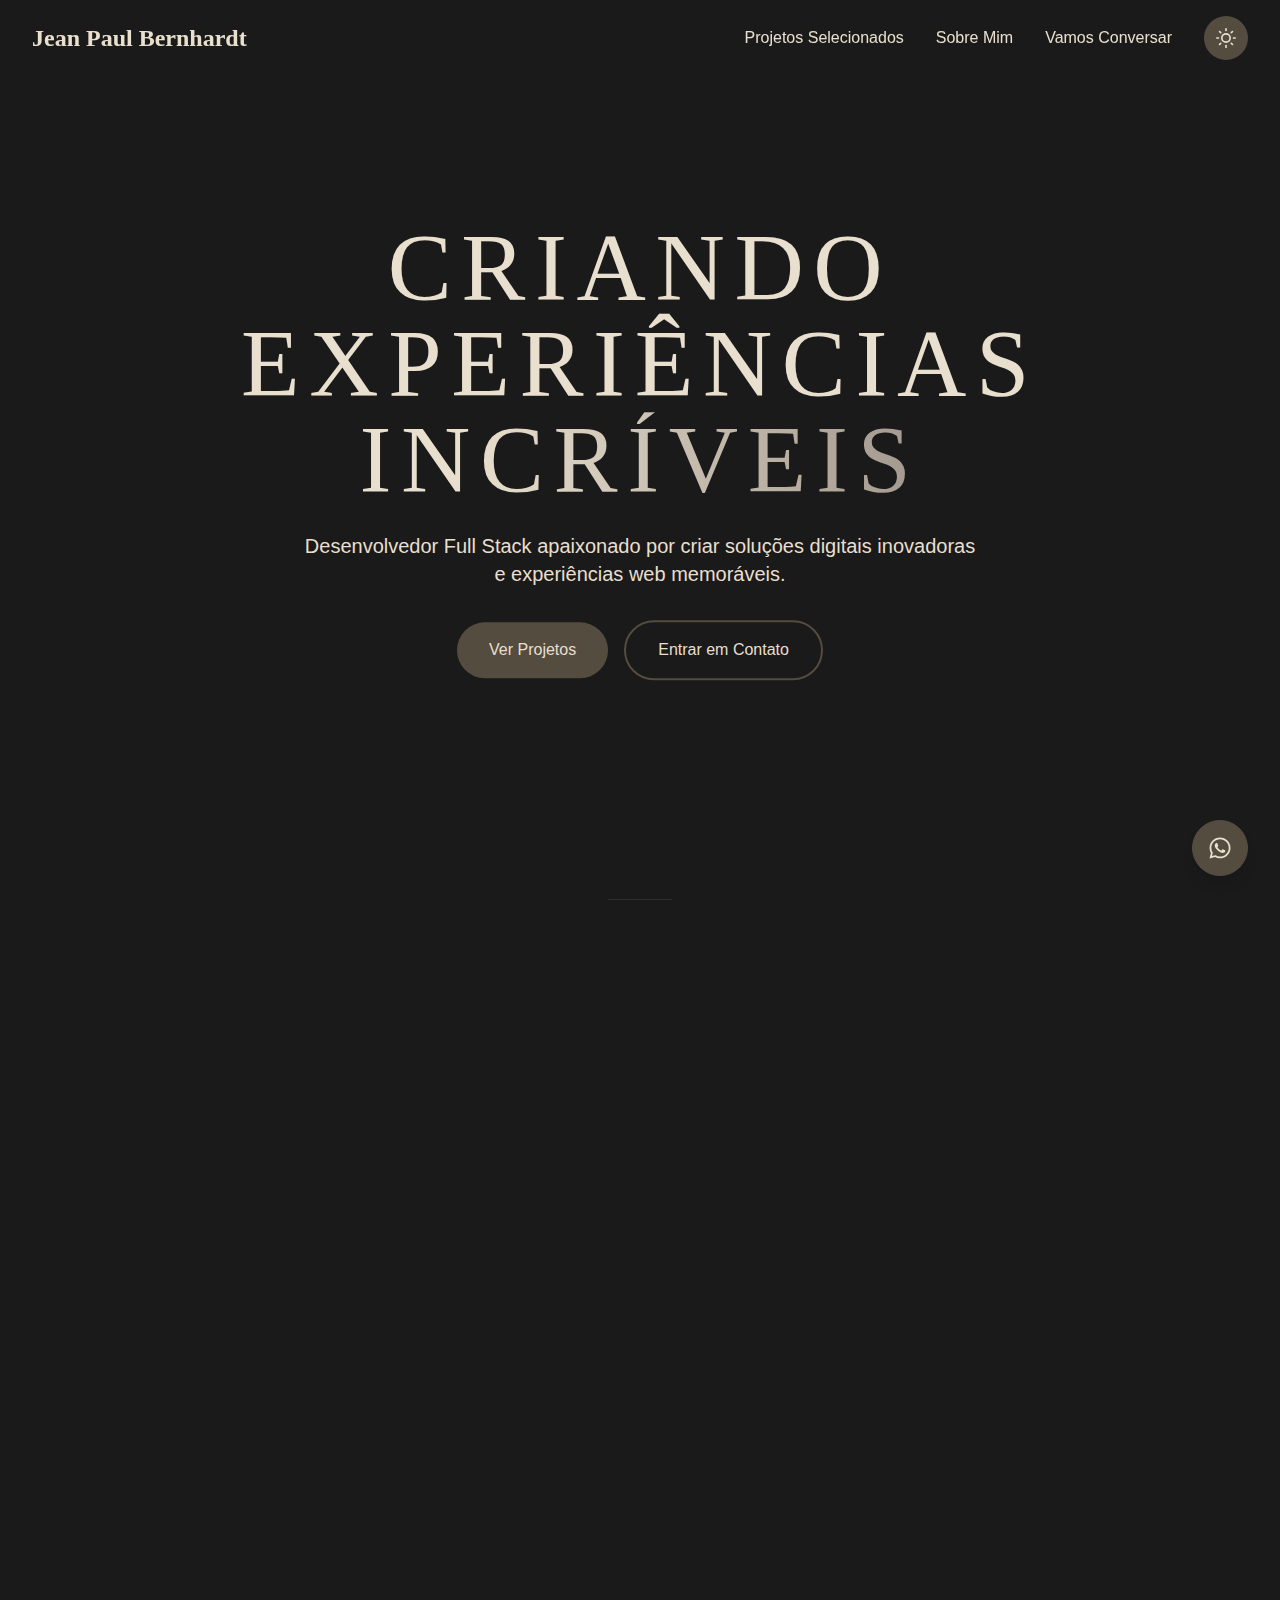
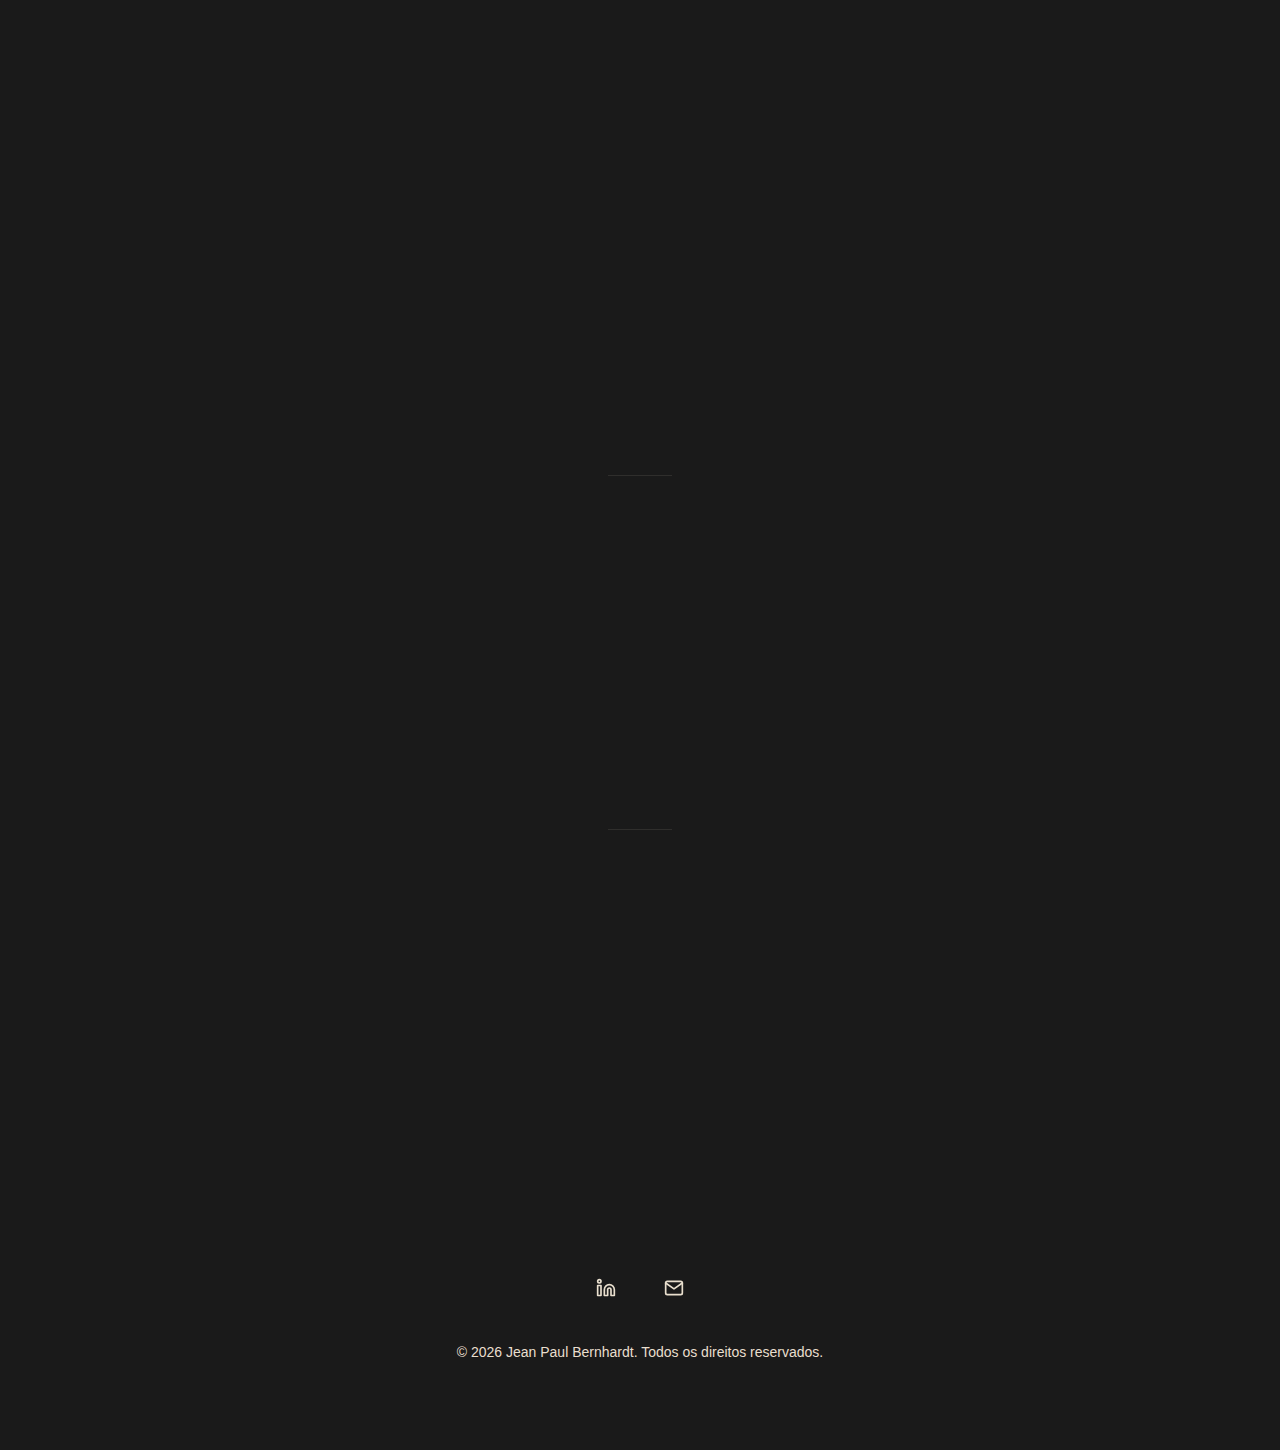
==== commit f7fa3251: "Updates" ====
--- a/index.html
+++ b/index.html
@@ -43,8 +43,8 @@
         document.documentElement.classList.add('dark');
       }
     </script>
-    <script type="module" crossorigin src="/assets/index-60HUniaQ.js"></script>
-    <link rel="stylesheet" crossorigin href="/assets/index-OOMEs0Dw.css">
+    <script type="module" crossorigin src="/assets/index-DLGrR99B.js"></script>
+    <link rel="stylesheet" crossorigin href="/assets/index-DEXQUmld.css">
   </head>
   <body>
     <div id="root"></div>
--- a/assets/index-DEXQUmld.css
+++ b/assets/index-DEXQUmld.css
@@ -0,0 +1 @@
+@import"https://fonts.googleapis.com/css2?family=Inter:wght@400;500;600;700&family=Bodoni+Moda:opsz@6..96&display=swap";*,:before,:after{box-sizing:border-box;border-width:0;border-style:solid;border-color:#e5e7eb}:before,:after{--tw-content: ""}html{line-height:1.5;-webkit-text-size-adjust:100%;-moz-tab-size:4;-o-tab-size:4;tab-size:4;font-family:Inter,sans-serif;font-feature-settings:normal;font-variation-settings:normal}body{margin:0;line-height:inherit}hr{height:0;color:inherit;border-top-width:1px}abbr:where([title]){-webkit-text-decoration:underline dotted;text-decoration:underline dotted}h1,h2,h3,h4,h5,h6{font-size:inherit;font-weight:inherit}a{color:inherit;text-decoration:inherit}b,strong{font-weight:bolder}code,kbd,samp,pre{font-family:ui-monospace,SFMono-Regular,Menlo,Monaco,Consolas,Liberation Mono,Courier New,monospace;font-size:1em}small{font-size:80%}sub,sup{font-size:75%;line-height:0;position:relative;vertical-align:baseline}sub{bottom:-.25em}sup{top:-.5em}table{text-indent:0;border-color:inherit;border-collapse:collapse}button,input,optgroup,select,textarea{font-family:inherit;font-size:100%;font-weight:inherit;line-height:inherit;color:inherit;margin:0;padding:0}button,select{text-transform:none}button,[type=button],[type=reset],[type=submit]{-webkit-appearance:button;background-color:transparent;background-image:none}:-moz-focusring{outline:auto}:-moz-ui-invalid{box-shadow:none}progress{vertical-align:baseline}::-webkit-inner-spin-button,::-webkit-outer-spin-button{height:auto}[type=search]{-webkit-appearance:textfield;outline-offset:-2px}::-webkit-search-decoration{-webkit-appearance:none}::-webkit-file-upload-button{-webkit-appearance:button;font:inherit}summary{display:list-item}blockquote,dl,dd,h1,h2,h3,h4,h5,h6,hr,figure,p,pre{margin:0}fieldset{margin:0;padding:0}legend{padding:0}ol,ul,menu{list-style:none;margin:0;padding:0}textarea{resize:vertical}input::-moz-placeholder,textarea::-moz-placeholder{opacity:1;color:#9ca3af}input::placeholder,textarea::placeholder{opacity:1;color:#9ca3af}button,[role=button]{cursor:pointer}:disabled{cursor:default}img,svg,video,canvas,audio,iframe,embed,object{display:block;vertical-align:middle}img,video{max-width:100%;height:auto}[hidden]{display:none}:root{--background: #E9DFCE;--foreground: #1A1A1A;--separator: rgba(26, 26, 26, .1);--soft-light: #E9DFCE;--gradient-start: #1A1A1A;--gradient-end: #666666}:root[class~=dark]{--background: #1A1A1A;--foreground: #E9DFCE;--separator: rgba(233, 223, 206, .1);--soft-light: #554C40;--gradient-start: #E9DFCE;--gradient-end: #8B8178}html{scroll-behavior:smooth}body{min-height:100vh;background-color:var(--background);font-family:Inter,sans-serif;color:var(--foreground);-webkit-font-smoothing:antialiased;-moz-osx-font-smoothing:grayscale}*,:before,:after{--tw-border-spacing-x: 0;--tw-border-spacing-y: 0;--tw-translate-x: 0;--tw-translate-y: 0;--tw-rotate: 0;--tw-skew-x: 0;--tw-skew-y: 0;--tw-scale-x: 1;--tw-scale-y: 1;--tw-pan-x: ;--tw-pan-y: ;--tw-pinch-zoom: ;--tw-scroll-snap-strictness: proximity;--tw-ordinal: ;--tw-slashed-zero: ;--tw-numeric-figure: ;--tw-numeric-spacing: ;--tw-numeric-fraction: ;--tw-ring-inset: ;--tw-ring-offset-width: 0px;--tw-ring-offset-color: #fff;--tw-ring-color: rgb(59 130 246 / .5);--tw-ring-offset-shadow: 0 0 #0000;--tw-ring-shadow: 0 0 #0000;--tw-shadow: 0 0 #0000;--tw-shadow-colored: 0 0 #0000;--tw-blur: ;--tw-brightness: ;--tw-contrast: ;--tw-grayscale: ;--tw-hue-rotate: ;--tw-invert: ;--tw-saturate: ;--tw-sepia: ;--tw-drop-shadow: ;--tw-backdrop-blur: ;--tw-backdrop-brightness: ;--tw-backdrop-contrast: ;--tw-backdrop-grayscale: ;--tw-backdrop-hue-rotate: ;--tw-backdrop-invert: ;--tw-backdrop-opacity: ;--tw-backdrop-saturate: ;--tw-backdrop-sepia: }::backdrop{--tw-border-spacing-x: 0;--tw-border-spacing-y: 0;--tw-translate-x: 0;--tw-translate-y: 0;--tw-rotate: 0;--tw-skew-x: 0;--tw-skew-y: 0;--tw-scale-x: 1;--tw-scale-y: 1;--tw-pan-x: ;--tw-pan-y: ;--tw-pinch-zoom: ;--tw-scroll-snap-strictness: proximity;--tw-ordinal: ;--tw-slashed-zero: ;--tw-numeric-figure: ;--tw-numeric-spacing: ;--tw-numeric-fraction: ;--tw-ring-inset: ;--tw-ring-offset-width: 0px;--tw-ring-offset-color: #fff;--tw-ring-color: rgb(59 130 246 / .5);--tw-ring-offset-shadow: 0 0 #0000;--tw-ring-shadow: 0 0 #0000;--tw-shadow: 0 0 #0000;--tw-shadow-colored: 0 0 #0000;--tw-blur: ;--tw-brightness: ;--tw-contrast: ;--tw-grayscale: ;--tw-hue-rotate: ;--tw-invert: ;--tw-saturate: ;--tw-sepia: ;--tw-drop-shadow: ;--tw-backdrop-blur: ;--tw-backdrop-brightness: ;--tw-backdrop-contrast: ;--tw-backdrop-grayscale: ;--tw-backdrop-hue-rotate: ;--tw-backdrop-invert: ;--tw-backdrop-opacity: ;--tw-backdrop-saturate: ;--tw-backdrop-sepia: }.container{width:100%}@media (min-width: 640px){.container{max-width:640px}}@media (min-width: 768px){.container{max-width:768px}}@media (min-width: 1024px){.container{max-width:1024px}}@media (min-width: 1280px){.container{max-width:1280px}}@media (min-width: 1536px){.container{max-width:1536px}}.container{margin-left:auto;margin-right:auto;max-width:80rem;padding-left:1rem;padding-right:1rem}@media (min-width: 640px){.container{padding-left:1.5rem;padding-right:1.5rem}}@media (min-width: 1024px){.container{padding-left:2rem;padding-right:2rem}}section{position:relative}section:not(:last-child):after{content:"";position:absolute;bottom:0;left:50%;height:1px;width:4rem;--tw-translate-x: -50%;transform:translate(var(--tw-translate-x),var(--tw-translate-y)) rotate(var(--tw-rotate)) skew(var(--tw-skew-x)) skewY(var(--tw-skew-y)) scaleX(var(--tw-scale-x)) scaleY(var(--tw-scale-y));background-color:var(--separator)}.heading-lg{font-family:Bodoni Moda,serif;font-size:2.25rem;line-height:2.5rem;font-weight:400;letter-spacing:.1em}@media (min-width: 768px){.heading-lg{font-size:3rem;line-height:1}}.text-gradient{-webkit-background-clip:text;background-clip:text;color:transparent;background-image:linear-gradient(to right,var(--gradient-start) 30%,var(--gradient-end))}.fixed{position:fixed}.absolute{position:absolute}.relative{position:relative}.inset-0{top:0;right:0;bottom:0;left:0}.inset-x-0{left:0;right:0}.bottom-0{bottom:0}.bottom-1\/4{bottom:25%}.bottom-20{bottom:5rem}.bottom-8{bottom:2rem}.left-0{left:0}.left-1\/2{left:50%}.left-1\/4{left:25%}.right-0{right:0}.right-1\/4{right:25%}.right-8{right:2rem}.top-1\/4{top:25%}.top-\[72px\]{top:72px}.-z-10{z-index:-10}.z-50{z-index:50}.z-\[100\]{z-index:100}.z-\[90\]{z-index:90}.mx-auto{margin-left:auto;margin-right:auto}.mb-12{margin-bottom:3rem}.mb-2{margin-bottom:.5rem}.mb-4{margin-bottom:1rem}.mb-6{margin-bottom:1.5rem}.mb-8{margin-bottom:2rem}.block{display:block}.flex{display:flex}.inline-flex{display:inline-flex}.grid{display:grid}.hidden{display:none}.aspect-\[4\/3\]{aspect-ratio:4/3}.h-14{height:3.5rem}.h-64{height:16rem}.h-full{height:100%}.min-h-screen{min-height:100vh}.w-14{width:3.5rem}.w-64{width:16rem}.w-full{width:100%}.max-w-2xl{max-width:42rem}.max-w-4xl{max-width:56rem}.-translate-x-1\/2{--tw-translate-x: -50%;transform:translate(var(--tw-translate-x),var(--tw-translate-y)) rotate(var(--tw-rotate)) skew(var(--tw-skew-x)) skewY(var(--tw-skew-y)) scaleX(var(--tw-scale-x)) scaleY(var(--tw-scale-y))}.transform{transform:translate(var(--tw-translate-x),var(--tw-translate-y)) rotate(var(--tw-rotate)) skew(var(--tw-skew-x)) skewY(var(--tw-skew-y)) scaleX(var(--tw-scale-x)) scaleY(var(--tw-scale-y))}@keyframes bounce{0%,to{transform:translateY(-25%);animation-timing-function:cubic-bezier(.8,0,1,1)}50%{transform:none;animation-timing-function:cubic-bezier(0,0,.2,1)}}.animate-bounce{animation:bounce 1s infinite}.grid-cols-1{grid-template-columns:repeat(1,minmax(0,1fr))}.flex-col{flex-direction:column}.flex-wrap{flex-wrap:wrap}.items-center{align-items:center}.justify-center{justify-content:center}.justify-between{justify-content:space-between}.gap-2{gap:.5rem}.gap-3{gap:.75rem}.gap-4{gap:1rem}.gap-6{gap:1.5rem}.gap-8{gap:2rem}.space-x-8>:not([hidden])~:not([hidden]){--tw-space-x-reverse: 0;margin-right:calc(2rem * var(--tw-space-x-reverse));margin-left:calc(2rem * calc(1 - var(--tw-space-x-reverse)))}.overflow-hidden{overflow:hidden}.whitespace-nowrap{white-space:nowrap}.rounded-2xl{border-radius:1rem}.rounded-full{border-radius:9999px}.border{border-width:1px}.border-2{border-width:2px}.border-light{border-color:var(--soft-light)}.border-primary{border-color:var(--foreground)}.bg-accent\/10{background-color:#1a1a1a1a}.bg-background{background-color:var(--background)}.bg-black\/80{background-color:#000c}.bg-primary{background-color:var(--foreground)}.bg-purple-500\/10{background-color:#a855f71a}.bg-secondary{background-color:var(--background)}.bg-transparent{background-color:transparent}.bg-white\/10{background-color:#ffffff1a}.bg-gradient-to-t{background-image:linear-gradient(to top,var(--tw-gradient-stops))}.from-black\/80{--tw-gradient-from: rgb(0 0 0 / .8) var(--tw-gradient-from-position);--tw-gradient-from-position: ;--tw-gradient-to: rgb(0 0 0 / 0) var(--tw-gradient-from-position);--tw-gradient-to-position: ;--tw-gradient-stops: var(--tw-gradient-from), var(--tw-gradient-to)}.via-black\/30{--tw-gradient-via-position: ;--tw-gradient-to: rgb(0 0 0 / 0) var(--tw-gradient-to-position);--tw-gradient-to-position: ;--tw-gradient-stops: var(--tw-gradient-from), rgb(0 0 0 / .3) var(--tw-gradient-via-position), var(--tw-gradient-to)}.to-transparent{--tw-gradient-to: transparent var(--tw-gradient-to-position);--tw-gradient-to-position: }.object-cover{-o-object-fit:cover;object-fit:cover}.p-3{padding:.75rem}.p-8{padding:2rem}.px-3{padding-left:.75rem;padding-right:.75rem}.px-4{padding-left:1rem;padding-right:1rem}.px-8{padding-left:2rem;padding-right:2rem}.py-1{padding-top:.25rem;padding-bottom:.25rem}.py-20{padding-top:5rem;padding-bottom:5rem}.py-4{padding-top:1rem;padding-bottom:1rem}.py-8{padding-top:2rem;padding-bottom:2rem}.pb-16{padding-bottom:4rem}.pb-4{padding-bottom:1rem}.pt-12{padding-top:3rem}.text-center{text-align:center}.font-display{font-family:Bodoni Moda,serif}.text-2xl{font-size:1.5rem;line-height:2rem}.text-3xl{font-size:1.875rem;line-height:2.25rem}.text-4xl{font-size:2.25rem;line-height:2.5rem}.text-lg{font-size:1.125rem;line-height:1.75rem}.text-sm{font-size:.875rem;line-height:1.25rem}.text-xl{font-size:1.25rem;line-height:1.75rem}.font-bold{font-weight:700}.font-medium{font-weight:500}.leading-relaxed{line-height:1.625}.tracking-wider{letter-spacing:.1em}.text-black{--tw-text-opacity: 1;color:rgb(0 0 0 / var(--tw-text-opacity))}.text-light{color:var(--soft-light)}.text-primary{color:var(--foreground)}.text-white{--tw-text-opacity: 1;color:rgb(255 255 255 / var(--tw-text-opacity))}.text-white\/80{color:#fffc}.opacity-0{opacity:0}.opacity-30{opacity:.3}.shadow-lg{--tw-shadow: 0 10px 15px -3px rgb(0 0 0 / .1), 0 4px 6px -4px rgb(0 0 0 / .1);--tw-shadow-colored: 0 10px 15px -3px var(--tw-shadow-color), 0 4px 6px -4px var(--tw-shadow-color);box-shadow:var(--tw-ring-offset-shadow, 0 0 #0000),var(--tw-ring-shadow, 0 0 #0000),var(--tw-shadow)}.blur-3xl{--tw-blur: blur(64px);filter:var(--tw-blur) var(--tw-brightness) var(--tw-contrast) var(--tw-grayscale) var(--tw-hue-rotate) var(--tw-invert) var(--tw-saturate) var(--tw-sepia) var(--tw-drop-shadow)}.backdrop-blur-md{--tw-backdrop-blur: blur(12px);-webkit-backdrop-filter:var(--tw-backdrop-blur) var(--tw-backdrop-brightness) var(--tw-backdrop-contrast) var(--tw-backdrop-grayscale) var(--tw-backdrop-hue-rotate) var(--tw-backdrop-invert) var(--tw-backdrop-opacity) var(--tw-backdrop-saturate) var(--tw-backdrop-sepia);backdrop-filter:var(--tw-backdrop-blur) var(--tw-backdrop-brightness) var(--tw-backdrop-contrast) var(--tw-backdrop-grayscale) var(--tw-backdrop-hue-rotate) var(--tw-backdrop-invert) var(--tw-backdrop-opacity) var(--tw-backdrop-saturate) var(--tw-backdrop-sepia)}.backdrop-blur-sm{--tw-backdrop-blur: blur(4px);-webkit-backdrop-filter:var(--tw-backdrop-blur) var(--tw-backdrop-brightness) var(--tw-backdrop-contrast) var(--tw-backdrop-grayscale) var(--tw-backdrop-hue-rotate) var(--tw-backdrop-invert) var(--tw-backdrop-opacity) var(--tw-backdrop-saturate) var(--tw-backdrop-sepia);backdrop-filter:var(--tw-backdrop-blur) var(--tw-backdrop-brightness) var(--tw-backdrop-contrast) var(--tw-backdrop-grayscale) var(--tw-backdrop-hue-rotate) var(--tw-backdrop-invert) var(--tw-backdrop-opacity) var(--tw-backdrop-saturate) var(--tw-backdrop-sepia)}.transition{transition-property:color,background-color,border-color,text-decoration-color,fill,stroke,opacity,box-shadow,transform,filter,-webkit-backdrop-filter;transition-property:color,background-color,border-color,text-decoration-color,fill,stroke,opacity,box-shadow,transform,filter,backdrop-filter;transition-property:color,background-color,border-color,text-decoration-color,fill,stroke,opacity,box-shadow,transform,filter,backdrop-filter,-webkit-backdrop-filter;transition-timing-function:cubic-bezier(.4,0,.2,1);transition-duration:.15s}.transition-all{transition-property:all;transition-timing-function:cubic-bezier(.4,0,.2,1);transition-duration:.15s}.transition-colors{transition-property:color,background-color,border-color,text-decoration-color,fill,stroke;transition-timing-function:cubic-bezier(.4,0,.2,1);transition-duration:.15s}.transition-opacity{transition-property:opacity;transition-timing-function:cubic-bezier(.4,0,.2,1);transition-duration:.15s}.transition-transform{transition-property:transform;transition-timing-function:cubic-bezier(.4,0,.2,1);transition-duration:.15s}.duration-300{transition-duration:.3s}.hover\:bg-primary:hover{background-color:var(--foreground)}.hover\:text-light:hover{color:var(--soft-light)}.hover\:opacity-70:hover{opacity:.7}.group:hover .group-hover\:scale-105{--tw-scale-x: 1.05;--tw-scale-y: 1.05;transform:translate(var(--tw-translate-x),var(--tw-translate-y)) rotate(var(--tw-rotate)) skew(var(--tw-skew-x)) skewY(var(--tw-skew-y)) scaleX(var(--tw-scale-x)) scaleY(var(--tw-scale-y))}.group:hover .group-hover\:opacity-100{opacity:1}:is(.dark .dark\:border-light){border-color:var(--soft-light)}:is(.dark .dark\:bg-light){background-color:var(--soft-light)}:is(.dark .dark\:text-primary){color:var(--foreground)}:is(.dark .dark\:hover\:bg-light:hover){background-color:var(--soft-light)}:is(.dark .dark\:hover\:text-primary:hover){color:var(--foreground)}@media (min-width: 640px){.sm\:bottom-6{bottom:1.5rem}.sm\:text-5xl{font-size:3rem;line-height:1}}@media (min-width: 768px){.md\:grid-cols-2{grid-template-columns:repeat(2,minmax(0,1fr))}.md\:flex-row{flex-direction:row}.md\:text-6xl{font-size:3.75rem;line-height:1}.md\:text-xl{font-size:1.25rem;line-height:1.75rem}}@media (min-width: 1024px){.lg\:text-7xl{font-size:4.5rem;line-height:1}}@media (min-width: 1280px){.xl\:flex{display:flex}.xl\:hidden{display:none}.xl\:text-8xl{font-size:6rem;line-height:1}}
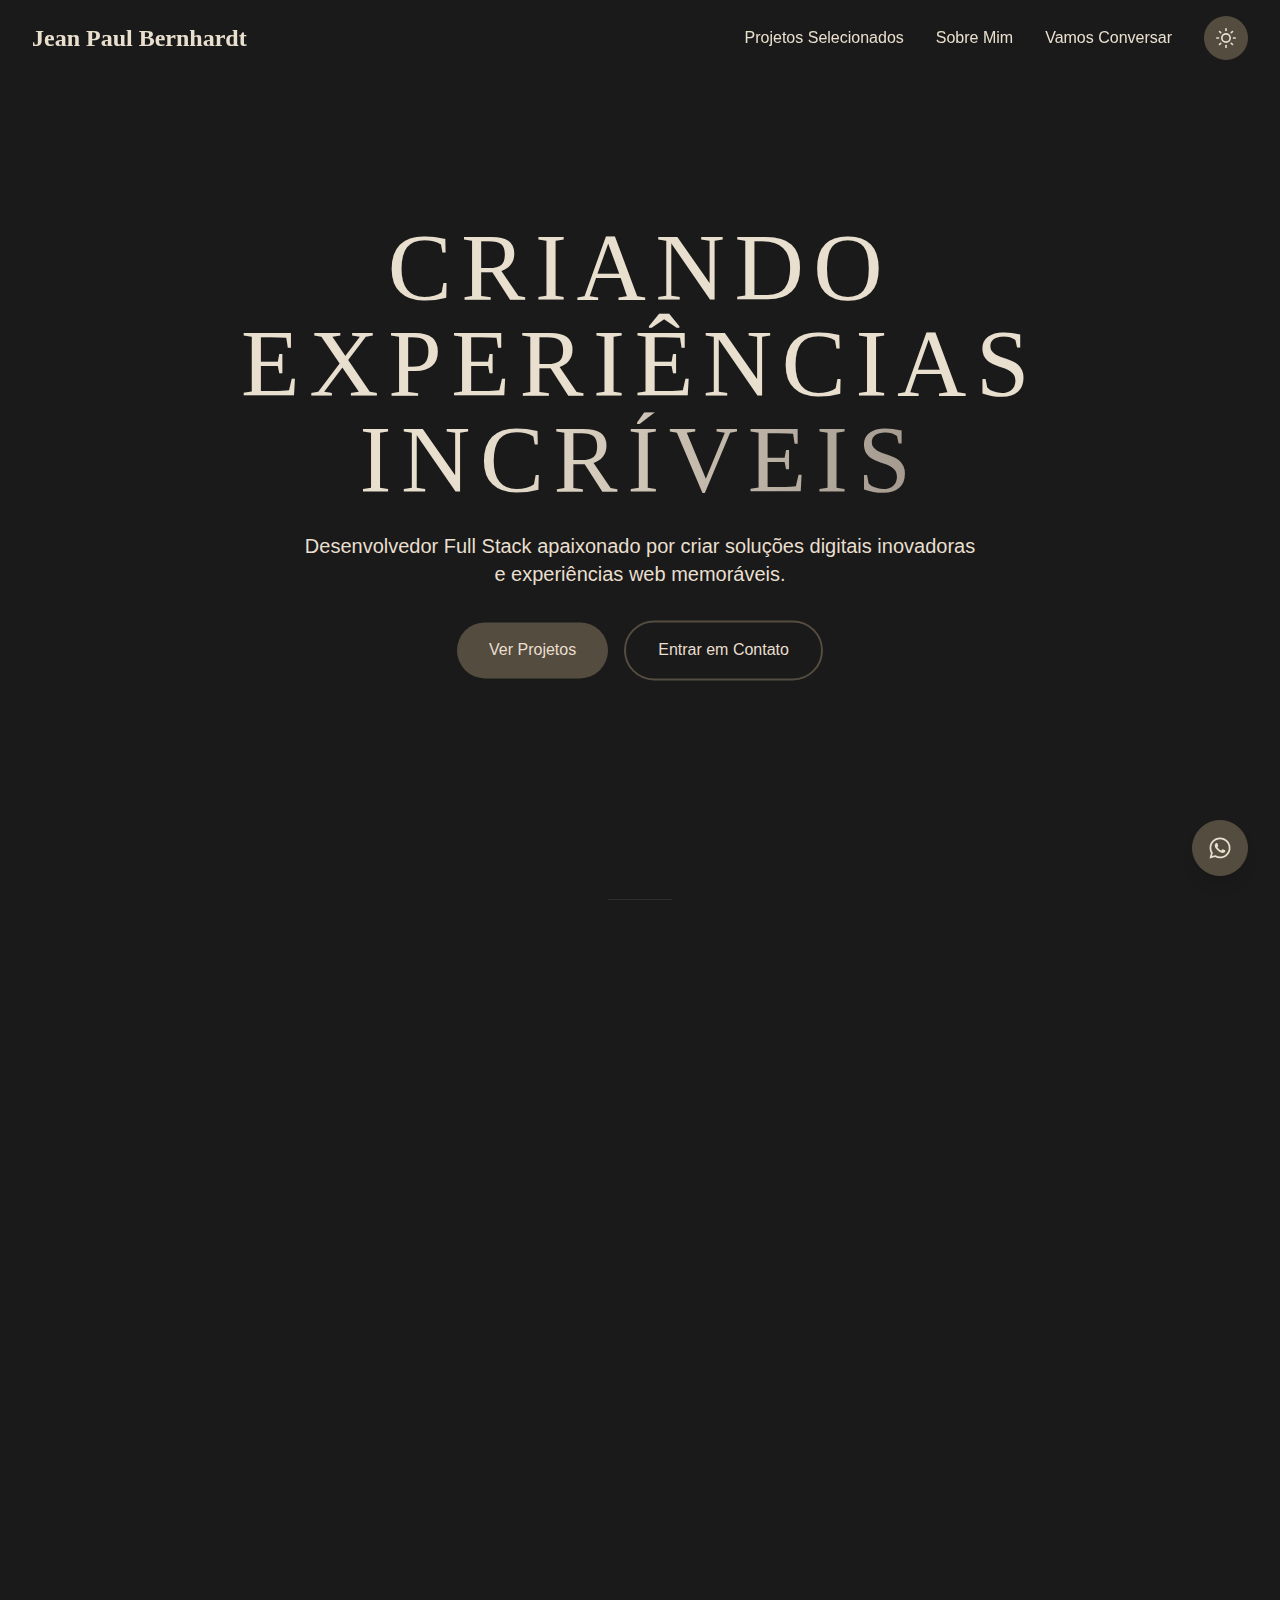
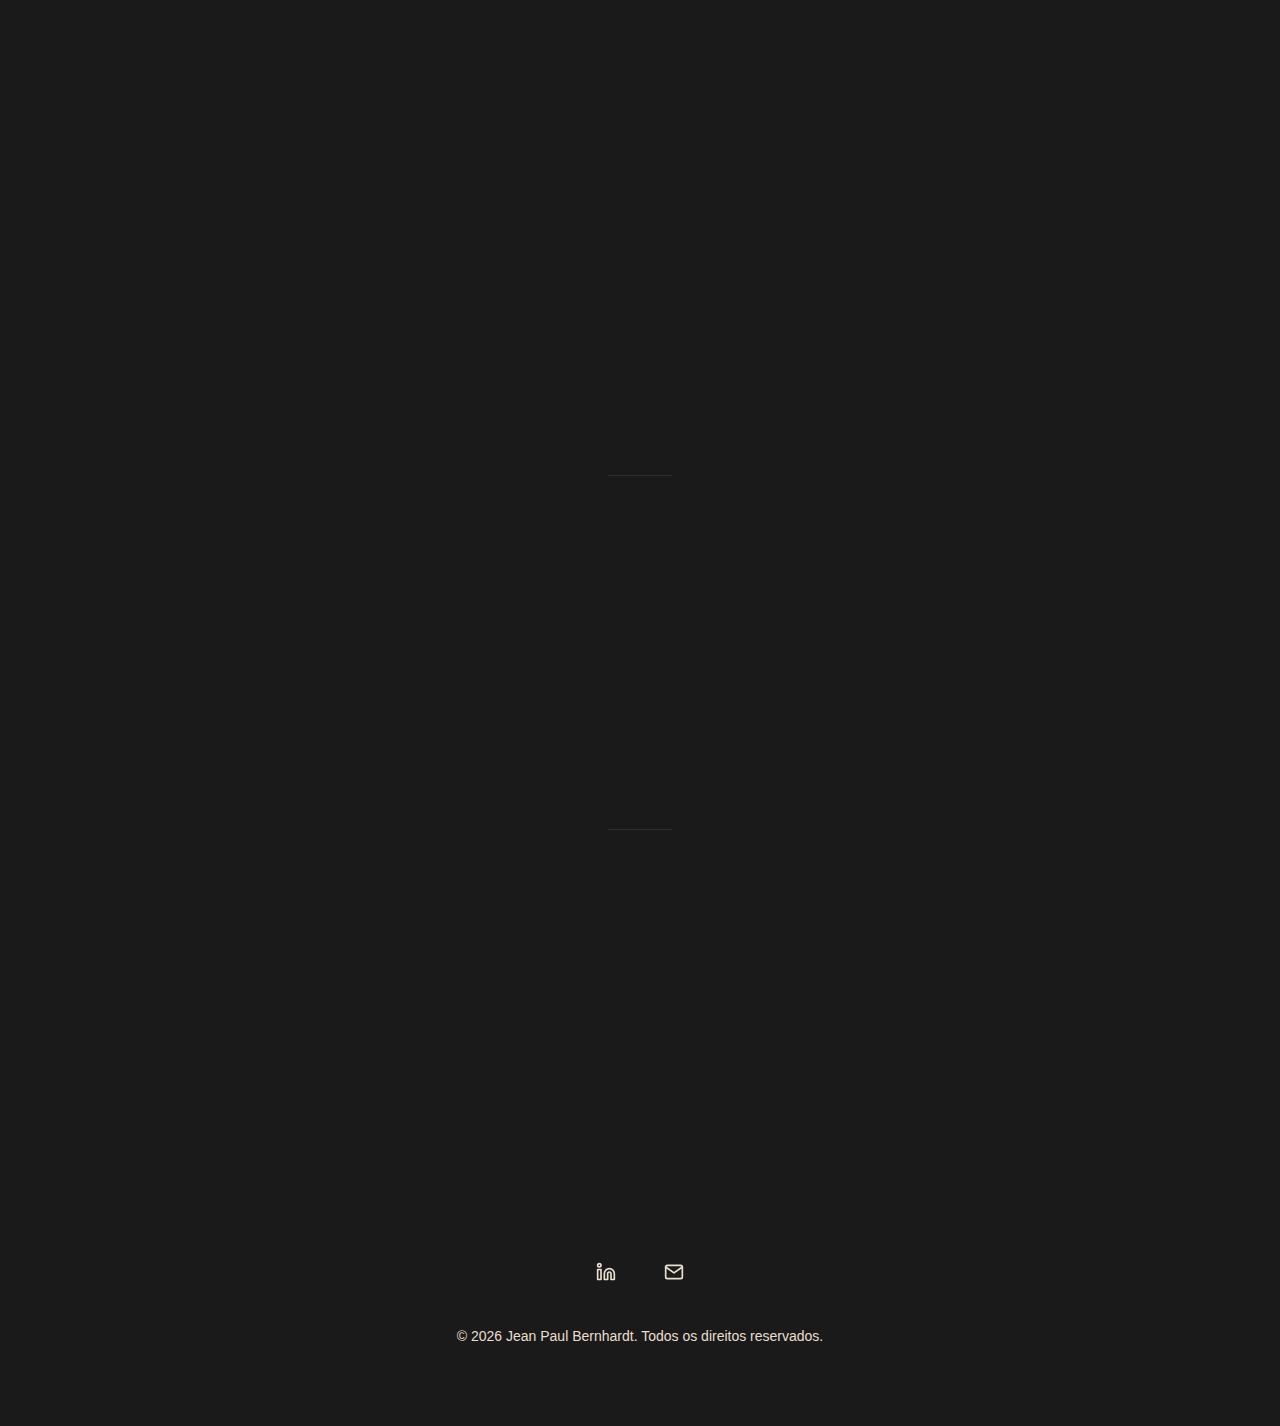
==== commit a00b87f7: "Updates" ====
--- a/index.html
+++ b/index.html
@@ -43,8 +43,8 @@
         document.documentElement.classList.add('dark');
       }
     </script>
-    <script type="module" crossorigin src="/assets/index-DLGrR99B.js"></script>
-    <link rel="stylesheet" crossorigin href="/assets/index-DEXQUmld.css">
+    <script type="module" crossorigin src="/assets/index-BSt9RuYo.js"></script>
+    <link rel="stylesheet" crossorigin href="/assets/index-BUzlKkYw.css">
   </head>
   <body>
     <div id="root"></div>
--- a/assets/index-BUzlKkYw.css
+++ b/assets/index-BUzlKkYw.css
@@ -0,0 +1 @@
+@import"https://fonts.googleapis.com/css2?family=Inter:wght@400;500;600;700&family=Bodoni+Moda:opsz@6..96&display=swap";*,:before,:after{box-sizing:border-box;border-width:0;border-style:solid;border-color:#e5e7eb}:before,:after{--tw-content: ""}html{line-height:1.5;-webkit-text-size-adjust:100%;-moz-tab-size:4;-o-tab-size:4;tab-size:4;font-family:Inter,sans-serif;font-feature-settings:normal;font-variation-settings:normal}body{margin:0;line-height:inherit}hr{height:0;color:inherit;border-top-width:1px}abbr:where([title]){-webkit-text-decoration:underline dotted;text-decoration:underline dotted}h1,h2,h3,h4,h5,h6{font-size:inherit;font-weight:inherit}a{color:inherit;text-decoration:inherit}b,strong{font-weight:bolder}code,kbd,samp,pre{font-family:ui-monospace,SFMono-Regular,Menlo,Monaco,Consolas,Liberation Mono,Courier New,monospace;font-size:1em}small{font-size:80%}sub,sup{font-size:75%;line-height:0;position:relative;vertical-align:baseline}sub{bottom:-.25em}sup{top:-.5em}table{text-indent:0;border-color:inherit;border-collapse:collapse}button,input,optgroup,select,textarea{font-family:inherit;font-size:100%;font-weight:inherit;line-height:inherit;color:inherit;margin:0;padding:0}button,select{text-transform:none}button,[type=button],[type=reset],[type=submit]{-webkit-appearance:button;background-color:transparent;background-image:none}:-moz-focusring{outline:auto}:-moz-ui-invalid{box-shadow:none}progress{vertical-align:baseline}::-webkit-inner-spin-button,::-webkit-outer-spin-button{height:auto}[type=search]{-webkit-appearance:textfield;outline-offset:-2px}::-webkit-search-decoration{-webkit-appearance:none}::-webkit-file-upload-button{-webkit-appearance:button;font:inherit}summary{display:list-item}blockquote,dl,dd,h1,h2,h3,h4,h5,h6,hr,figure,p,pre{margin:0}fieldset{margin:0;padding:0}legend{padding:0}ol,ul,menu{list-style:none;margin:0;padding:0}textarea{resize:vertical}input::-moz-placeholder,textarea::-moz-placeholder{opacity:1;color:#9ca3af}input::placeholder,textarea::placeholder{opacity:1;color:#9ca3af}button,[role=button]{cursor:pointer}:disabled{cursor:default}img,svg,video,canvas,audio,iframe,embed,object{display:block;vertical-align:middle}img,video{max-width:100%;height:auto}[hidden]{display:none}:root{--background: #E9DFCE;--foreground: #1A1A1A;--separator: rgba(26, 26, 26, .1);--soft-light: #E9DFCE;--gradient-start: #1A1A1A;--gradient-end: #666666}:root[class~=dark]{--background: #1A1A1A;--foreground: #E9DFCE;--separator: rgba(233, 223, 206, .1);--soft-light: #554C40;--gradient-start: #E9DFCE;--gradient-end: #8B8178}html{scroll-behavior:smooth}body{min-height:100vh;background-color:var(--background);font-family:Inter,sans-serif;color:var(--foreground);-webkit-font-smoothing:antialiased;-moz-osx-font-smoothing:grayscale}*,:before,:after{--tw-border-spacing-x: 0;--tw-border-spacing-y: 0;--tw-translate-x: 0;--tw-translate-y: 0;--tw-rotate: 0;--tw-skew-x: 0;--tw-skew-y: 0;--tw-scale-x: 1;--tw-scale-y: 1;--tw-pan-x: ;--tw-pan-y: ;--tw-pinch-zoom: ;--tw-scroll-snap-strictness: proximity;--tw-ordinal: ;--tw-slashed-zero: ;--tw-numeric-figure: ;--tw-numeric-spacing: ;--tw-numeric-fraction: ;--tw-ring-inset: ;--tw-ring-offset-width: 0px;--tw-ring-offset-color: #fff;--tw-ring-color: rgb(59 130 246 / .5);--tw-ring-offset-shadow: 0 0 #0000;--tw-ring-shadow: 0 0 #0000;--tw-shadow: 0 0 #0000;--tw-shadow-colored: 0 0 #0000;--tw-blur: ;--tw-brightness: ;--tw-contrast: ;--tw-grayscale: ;--tw-hue-rotate: ;--tw-invert: ;--tw-saturate: ;--tw-sepia: ;--tw-drop-shadow: ;--tw-backdrop-blur: ;--tw-backdrop-brightness: ;--tw-backdrop-contrast: ;--tw-backdrop-grayscale: ;--tw-backdrop-hue-rotate: ;--tw-backdrop-invert: ;--tw-backdrop-opacity: ;--tw-backdrop-saturate: ;--tw-backdrop-sepia: }::backdrop{--tw-border-spacing-x: 0;--tw-border-spacing-y: 0;--tw-translate-x: 0;--tw-translate-y: 0;--tw-rotate: 0;--tw-skew-x: 0;--tw-skew-y: 0;--tw-scale-x: 1;--tw-scale-y: 1;--tw-pan-x: ;--tw-pan-y: ;--tw-pinch-zoom: ;--tw-scroll-snap-strictness: proximity;--tw-ordinal: ;--tw-slashed-zero: ;--tw-numeric-figure: ;--tw-numeric-spacing: ;--tw-numeric-fraction: ;--tw-ring-inset: ;--tw-ring-offset-width: 0px;--tw-ring-offset-color: #fff;--tw-ring-color: rgb(59 130 246 / .5);--tw-ring-offset-shadow: 0 0 #0000;--tw-ring-shadow: 0 0 #0000;--tw-shadow: 0 0 #0000;--tw-shadow-colored: 0 0 #0000;--tw-blur: ;--tw-brightness: ;--tw-contrast: ;--tw-grayscale: ;--tw-hue-rotate: ;--tw-invert: ;--tw-saturate: ;--tw-sepia: ;--tw-drop-shadow: ;--tw-backdrop-blur: ;--tw-backdrop-brightness: ;--tw-backdrop-contrast: ;--tw-backdrop-grayscale: ;--tw-backdrop-hue-rotate: ;--tw-backdrop-invert: ;--tw-backdrop-opacity: ;--tw-backdrop-saturate: ;--tw-backdrop-sepia: }.container{width:100%}@media (min-width: 640px){.container{max-width:640px}}@media (min-width: 768px){.container{max-width:768px}}@media (min-width: 1024px){.container{max-width:1024px}}@media (min-width: 1280px){.container{max-width:1280px}}@media (min-width: 1536px){.container{max-width:1536px}}.container{margin-left:auto;margin-right:auto;max-width:80rem;padding-left:1rem;padding-right:1rem}@media (min-width: 640px){.container{padding-left:1.5rem;padding-right:1.5rem}}@media (min-width: 1024px){.container{padding-left:2rem;padding-right:2rem}}section{position:relative}section:not(:last-child):after{content:"";position:absolute;bottom:0;left:50%;height:1px;width:4rem;--tw-translate-x: -50%;transform:translate(var(--tw-translate-x),var(--tw-translate-y)) rotate(var(--tw-rotate)) skew(var(--tw-skew-x)) skewY(var(--tw-skew-y)) scaleX(var(--tw-scale-x)) scaleY(var(--tw-scale-y));background-color:var(--separator)}.heading-lg{font-family:Bodoni Moda,serif;font-size:2.25rem;line-height:2.5rem;font-weight:400;letter-spacing:.1em}@media (min-width: 768px){.heading-lg{font-size:3rem;line-height:1}}.text-gradient{-webkit-background-clip:text;background-clip:text;color:transparent;background-image:linear-gradient(to right,var(--gradient-start) 30%,var(--gradient-end))}.fixed{position:fixed}.absolute{position:absolute}.relative{position:relative}.inset-0{top:0;right:0;bottom:0;left:0}.inset-x-0{left:0;right:0}.bottom-0{bottom:0}.bottom-1\/4{bottom:25%}.bottom-20{bottom:5rem}.bottom-8{bottom:2rem}.left-0{left:0}.left-1\/2{left:50%}.left-1\/4{left:25%}.right-0{right:0}.right-1\/4{right:25%}.right-8{right:2rem}.top-1\/4{top:25%}.top-\[72px\]{top:72px}.-z-10{z-index:-10}.z-50{z-index:50}.z-\[100\]{z-index:100}.z-\[90\]{z-index:90}.mx-auto{margin-left:auto;margin-right:auto}.mb-12{margin-bottom:3rem}.mb-2{margin-bottom:.5rem}.mb-4{margin-bottom:1rem}.mb-6{margin-bottom:1.5rem}.mb-8{margin-bottom:2rem}.block{display:block}.flex{display:flex}.inline-flex{display:inline-flex}.grid{display:grid}.hidden{display:none}.aspect-\[4\/3\]{aspect-ratio:4/3}.h-14{height:3.5rem}.h-64{height:16rem}.h-full{height:100%}.min-h-screen{min-height:100vh}.w-14{width:3.5rem}.w-64{width:16rem}.w-full{width:100%}.max-w-2xl{max-width:42rem}.max-w-4xl{max-width:56rem}.-translate-x-1\/2{--tw-translate-x: -50%;transform:translate(var(--tw-translate-x),var(--tw-translate-y)) rotate(var(--tw-rotate)) skew(var(--tw-skew-x)) skewY(var(--tw-skew-y)) scaleX(var(--tw-scale-x)) scaleY(var(--tw-scale-y))}.transform{transform:translate(var(--tw-translate-x),var(--tw-translate-y)) rotate(var(--tw-rotate)) skew(var(--tw-skew-x)) skewY(var(--tw-skew-y)) scaleX(var(--tw-scale-x)) scaleY(var(--tw-scale-y))}@keyframes bounce{0%,to{transform:translateY(-25%);animation-timing-function:cubic-bezier(.8,0,1,1)}50%{transform:none;animation-timing-function:cubic-bezier(0,0,.2,1)}}.animate-bounce{animation:bounce 1s infinite}.grid-cols-1{grid-template-columns:repeat(1,minmax(0,1fr))}.flex-col{flex-direction:column}.flex-wrap{flex-wrap:wrap}.items-center{align-items:center}.justify-center{justify-content:center}.justify-between{justify-content:space-between}.gap-2{gap:.5rem}.gap-3{gap:.75rem}.gap-4{gap:1rem}.gap-6{gap:1.5rem}.gap-8{gap:2rem}.space-x-8>:not([hidden])~:not([hidden]){--tw-space-x-reverse: 0;margin-right:calc(2rem * var(--tw-space-x-reverse));margin-left:calc(2rem * calc(1 - var(--tw-space-x-reverse)))}.overflow-hidden{overflow:hidden}.whitespace-nowrap{white-space:nowrap}.rounded-2xl{border-radius:1rem}.rounded-full{border-radius:9999px}.border{border-width:1px}.border-2{border-width:2px}.border-light{border-color:var(--soft-light)}.border-primary{border-color:var(--foreground)}.bg-accent\/10{background-color:#1a1a1a1a}.bg-background{background-color:var(--background)}.bg-black\/80{background-color:#000c}.bg-primary{background-color:var(--foreground)}.bg-purple-500\/10{background-color:#a855f71a}.bg-secondary{background-color:var(--background)}.bg-transparent{background-color:transparent}.bg-white\/10{background-color:#ffffff1a}.bg-gradient-to-t{background-image:linear-gradient(to top,var(--tw-gradient-stops))}.from-black\/80{--tw-gradient-from: rgb(0 0 0 / .8) var(--tw-gradient-from-position);--tw-gradient-from-position: ;--tw-gradient-to: rgb(0 0 0 / 0) var(--tw-gradient-from-position);--tw-gradient-to-position: ;--tw-gradient-stops: var(--tw-gradient-from), var(--tw-gradient-to)}.via-black\/30{--tw-gradient-via-position: ;--tw-gradient-to: rgb(0 0 0 / 0) var(--tw-gradient-to-position);--tw-gradient-to-position: ;--tw-gradient-stops: var(--tw-gradient-from), rgb(0 0 0 / .3) var(--tw-gradient-via-position), var(--tw-gradient-to)}.to-transparent{--tw-gradient-to: transparent var(--tw-gradient-to-position);--tw-gradient-to-position: }.object-cover{-o-object-fit:cover;object-fit:cover}.p-3{padding:.75rem}.p-8{padding:2rem}.px-3{padding-left:.75rem;padding-right:.75rem}.px-4{padding-left:1rem;padding-right:1rem}.px-8{padding-left:2rem;padding-right:2rem}.py-1{padding-top:.25rem;padding-bottom:.25rem}.py-20{padding-top:5rem;padding-bottom:5rem}.py-4{padding-top:1rem;padding-bottom:1rem}.py-8{padding-top:2rem;padding-bottom:2rem}.pb-20{padding-bottom:5rem}.pt-8{padding-top:2rem}.text-center{text-align:center}.font-display{font-family:Bodoni Moda,serif}.text-2xl{font-size:1.5rem;line-height:2rem}.text-3xl{font-size:1.875rem;line-height:2.25rem}.text-4xl{font-size:2.25rem;line-height:2.5rem}.text-lg{font-size:1.125rem;line-height:1.75rem}.text-sm{font-size:.875rem;line-height:1.25rem}.text-xl{font-size:1.25rem;line-height:1.75rem}.font-bold{font-weight:700}.font-medium{font-weight:500}.leading-relaxed{line-height:1.625}.tracking-wider{letter-spacing:.1em}.text-black{--tw-text-opacity: 1;color:rgb(0 0 0 / var(--tw-text-opacity))}.text-light{color:var(--soft-light)}.text-primary{color:var(--foreground)}.text-white{--tw-text-opacity: 1;color:rgb(255 255 255 / var(--tw-text-opacity))}.text-white\/80{color:#fffc}.opacity-0{opacity:0}.opacity-30{opacity:.3}.shadow-lg{--tw-shadow: 0 10px 15px -3px rgb(0 0 0 / .1), 0 4px 6px -4px rgb(0 0 0 / .1);--tw-shadow-colored: 0 10px 15px -3px var(--tw-shadow-color), 0 4px 6px -4px var(--tw-shadow-color);box-shadow:var(--tw-ring-offset-shadow, 0 0 #0000),var(--tw-ring-shadow, 0 0 #0000),var(--tw-shadow)}.blur-3xl{--tw-blur: blur(64px);filter:var(--tw-blur) var(--tw-brightness) var(--tw-contrast) var(--tw-grayscale) var(--tw-hue-rotate) var(--tw-invert) var(--tw-saturate) var(--tw-sepia) var(--tw-drop-shadow)}.backdrop-blur-md{--tw-backdrop-blur: blur(12px);-webkit-backdrop-filter:var(--tw-backdrop-blur) var(--tw-backdrop-brightness) var(--tw-backdrop-contrast) var(--tw-backdrop-grayscale) var(--tw-backdrop-hue-rotate) var(--tw-backdrop-invert) var(--tw-backdrop-opacity) var(--tw-backdrop-saturate) var(--tw-backdrop-sepia);backdrop-filter:var(--tw-backdrop-blur) var(--tw-backdrop-brightness) var(--tw-backdrop-contrast) var(--tw-backdrop-grayscale) var(--tw-backdrop-hue-rotate) var(--tw-backdrop-invert) var(--tw-backdrop-opacity) var(--tw-backdrop-saturate) var(--tw-backdrop-sepia)}.backdrop-blur-sm{--tw-backdrop-blur: blur(4px);-webkit-backdrop-filter:var(--tw-backdrop-blur) var(--tw-backdrop-brightness) var(--tw-backdrop-contrast) var(--tw-backdrop-grayscale) var(--tw-backdrop-hue-rotate) var(--tw-backdrop-invert) var(--tw-backdrop-opacity) var(--tw-backdrop-saturate) var(--tw-backdrop-sepia);backdrop-filter:var(--tw-backdrop-blur) var(--tw-backdrop-brightness) var(--tw-backdrop-contrast) var(--tw-backdrop-grayscale) var(--tw-backdrop-hue-rotate) var(--tw-backdrop-invert) var(--tw-backdrop-opacity) var(--tw-backdrop-saturate) var(--tw-backdrop-sepia)}.transition{transition-property:color,background-color,border-color,text-decoration-color,fill,stroke,opacity,box-shadow,transform,filter,-webkit-backdrop-filter;transition-property:color,background-color,border-color,text-decoration-color,fill,stroke,opacity,box-shadow,transform,filter,backdrop-filter;transition-property:color,background-color,border-color,text-decoration-color,fill,stroke,opacity,box-shadow,transform,filter,backdrop-filter,-webkit-backdrop-filter;transition-timing-function:cubic-bezier(.4,0,.2,1);transition-duration:.15s}.transition-all{transition-property:all;transition-timing-function:cubic-bezier(.4,0,.2,1);transition-duration:.15s}.transition-colors{transition-property:color,background-color,border-color,text-decoration-color,fill,stroke;transition-timing-function:cubic-bezier(.4,0,.2,1);transition-duration:.15s}.transition-opacity{transition-property:opacity;transition-timing-function:cubic-bezier(.4,0,.2,1);transition-duration:.15s}.transition-transform{transition-property:transform;transition-timing-function:cubic-bezier(.4,0,.2,1);transition-duration:.15s}.duration-300{transition-duration:.3s}.hover\:bg-primary:hover{background-color:var(--foreground)}.hover\:text-light:hover{color:var(--soft-light)}.hover\:opacity-70:hover{opacity:.7}.group:hover .group-hover\:scale-105{--tw-scale-x: 1.05;--tw-scale-y: 1.05;transform:translate(var(--tw-translate-x),var(--tw-translate-y)) rotate(var(--tw-rotate)) skew(var(--tw-skew-x)) skewY(var(--tw-skew-y)) scaleX(var(--tw-scale-x)) scaleY(var(--tw-scale-y))}.group:hover .group-hover\:opacity-100{opacity:1}:is(.dark .dark\:border-light){border-color:var(--soft-light)}:is(.dark .dark\:bg-light){background-color:var(--soft-light)}:is(.dark .dark\:text-primary){color:var(--foreground)}:is(.dark .dark\:hover\:bg-light:hover){background-color:var(--soft-light)}:is(.dark .dark\:hover\:text-primary:hover){color:var(--foreground)}@media (min-width: 640px){.sm\:bottom-6{bottom:1.5rem}.sm\:text-5xl{font-size:3rem;line-height:1}}@media (min-width: 768px){.md\:grid-cols-2{grid-template-columns:repeat(2,minmax(0,1fr))}.md\:flex-row{flex-direction:row}.md\:text-6xl{font-size:3.75rem;line-height:1}.md\:text-xl{font-size:1.25rem;line-height:1.75rem}}@media (min-width: 1024px){.lg\:text-7xl{font-size:4.5rem;line-height:1}}@media (min-width: 1280px){.xl\:flex{display:flex}.xl\:hidden{display:none}.xl\:text-8xl{font-size:6rem;line-height:1}}
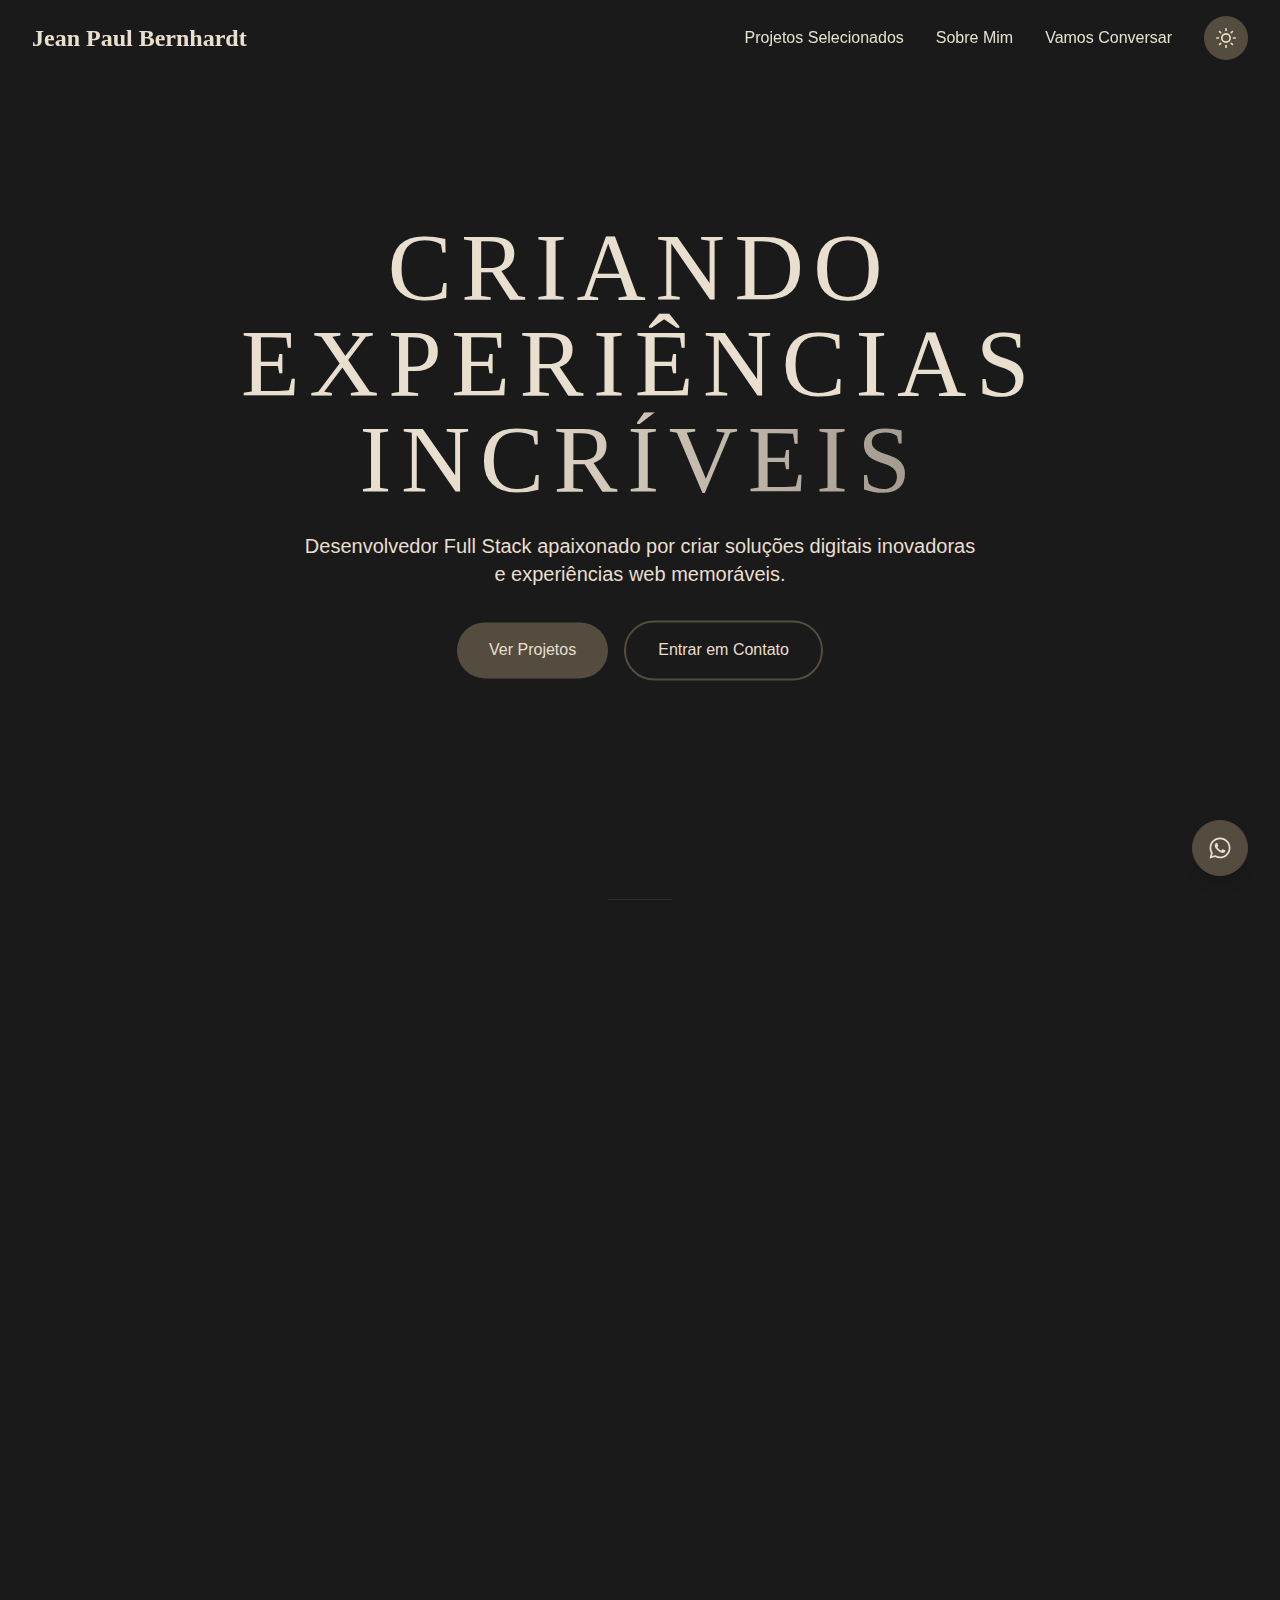
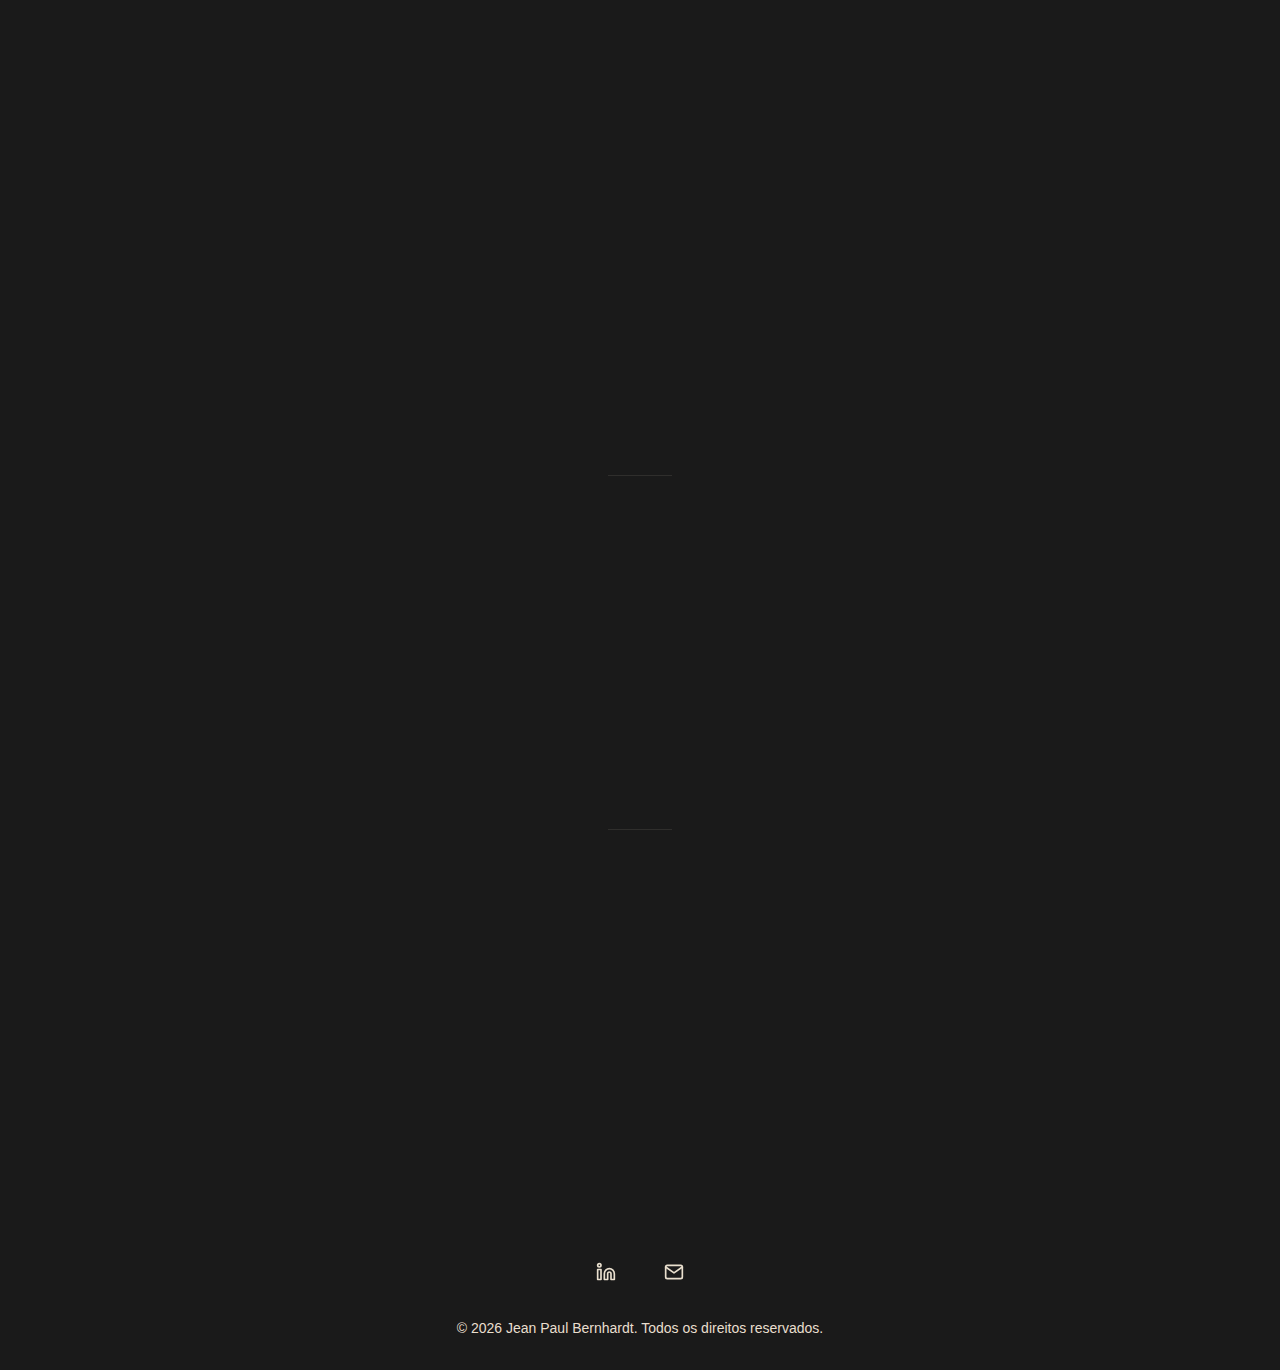
==== commit bebe20d2: "Updates" ====
--- a/index.html
+++ b/index.html
@@ -43,8 +43,8 @@
         document.documentElement.classList.add('dark');
       }
     </script>
-    <script type="module" crossorigin src="/assets/index-BSt9RuYo.js"></script>
-    <link rel="stylesheet" crossorigin href="/assets/index-BUzlKkYw.css">
+    <script type="module" crossorigin src="/assets/index-3yDpvBV5.js"></script>
+    <link rel="stylesheet" crossorigin href="/assets/index-jbL55Eft.css">
   </head>
   <body>
     <div id="root"></div>
--- a/assets/index-jbL55Eft.css
+++ b/assets/index-jbL55Eft.css
@@ -0,0 +1 @@
+@import"https://fonts.googleapis.com/css2?family=Inter:wght@400;500;600;700&family=Bodoni+Moda:opsz@6..96&display=swap";*,:before,:after{box-sizing:border-box;border-width:0;border-style:solid;border-color:#e5e7eb}:before,:after{--tw-content: ""}html{line-height:1.5;-webkit-text-size-adjust:100%;-moz-tab-size:4;-o-tab-size:4;tab-size:4;font-family:Inter,sans-serif;font-feature-settings:normal;font-variation-settings:normal}body{margin:0;line-height:inherit}hr{height:0;color:inherit;border-top-width:1px}abbr:where([title]){-webkit-text-decoration:underline dotted;text-decoration:underline dotted}h1,h2,h3,h4,h5,h6{font-size:inherit;font-weight:inherit}a{color:inherit;text-decoration:inherit}b,strong{font-weight:bolder}code,kbd,samp,pre{font-family:ui-monospace,SFMono-Regular,Menlo,Monaco,Consolas,Liberation Mono,Courier New,monospace;font-size:1em}small{font-size:80%}sub,sup{font-size:75%;line-height:0;position:relative;vertical-align:baseline}sub{bottom:-.25em}sup{top:-.5em}table{text-indent:0;border-color:inherit;border-collapse:collapse}button,input,optgroup,select,textarea{font-family:inherit;font-size:100%;font-weight:inherit;line-height:inherit;color:inherit;margin:0;padding:0}button,select{text-transform:none}button,[type=button],[type=reset],[type=submit]{-webkit-appearance:button;background-color:transparent;background-image:none}:-moz-focusring{outline:auto}:-moz-ui-invalid{box-shadow:none}progress{vertical-align:baseline}::-webkit-inner-spin-button,::-webkit-outer-spin-button{height:auto}[type=search]{-webkit-appearance:textfield;outline-offset:-2px}::-webkit-search-decoration{-webkit-appearance:none}::-webkit-file-upload-button{-webkit-appearance:button;font:inherit}summary{display:list-item}blockquote,dl,dd,h1,h2,h3,h4,h5,h6,hr,figure,p,pre{margin:0}fieldset{margin:0;padding:0}legend{padding:0}ol,ul,menu{list-style:none;margin:0;padding:0}textarea{resize:vertical}input::-moz-placeholder,textarea::-moz-placeholder{opacity:1;color:#9ca3af}input::placeholder,textarea::placeholder{opacity:1;color:#9ca3af}button,[role=button]{cursor:pointer}:disabled{cursor:default}img,svg,video,canvas,audio,iframe,embed,object{display:block;vertical-align:middle}img,video{max-width:100%;height:auto}[hidden]{display:none}:root{--background: #E9DFCE;--foreground: #1A1A1A;--separator: rgba(26, 26, 26, .1);--soft-light: #E9DFCE;--gradient-start: #1A1A1A;--gradient-end: #666666}:root[class~=dark]{--background: #1A1A1A;--foreground: #E9DFCE;--separator: rgba(233, 223, 206, .1);--soft-light: #554C40;--gradient-start: #E9DFCE;--gradient-end: #8B8178}html{scroll-behavior:smooth}body{min-height:100vh;background-color:var(--background);font-family:Inter,sans-serif;color:var(--foreground);-webkit-font-smoothing:antialiased;-moz-osx-font-smoothing:grayscale}*,:before,:after{--tw-border-spacing-x: 0;--tw-border-spacing-y: 0;--tw-translate-x: 0;--tw-translate-y: 0;--tw-rotate: 0;--tw-skew-x: 0;--tw-skew-y: 0;--tw-scale-x: 1;--tw-scale-y: 1;--tw-pan-x: ;--tw-pan-y: ;--tw-pinch-zoom: ;--tw-scroll-snap-strictness: proximity;--tw-ordinal: ;--tw-slashed-zero: ;--tw-numeric-figure: ;--tw-numeric-spacing: ;--tw-numeric-fraction: ;--tw-ring-inset: ;--tw-ring-offset-width: 0px;--tw-ring-offset-color: #fff;--tw-ring-color: rgb(59 130 246 / .5);--tw-ring-offset-shadow: 0 0 #0000;--tw-ring-shadow: 0 0 #0000;--tw-shadow: 0 0 #0000;--tw-shadow-colored: 0 0 #0000;--tw-blur: ;--tw-brightness: ;--tw-contrast: ;--tw-grayscale: ;--tw-hue-rotate: ;--tw-invert: ;--tw-saturate: ;--tw-sepia: ;--tw-drop-shadow: ;--tw-backdrop-blur: ;--tw-backdrop-brightness: ;--tw-backdrop-contrast: ;--tw-backdrop-grayscale: ;--tw-backdrop-hue-rotate: ;--tw-backdrop-invert: ;--tw-backdrop-opacity: ;--tw-backdrop-saturate: ;--tw-backdrop-sepia: }::backdrop{--tw-border-spacing-x: 0;--tw-border-spacing-y: 0;--tw-translate-x: 0;--tw-translate-y: 0;--tw-rotate: 0;--tw-skew-x: 0;--tw-skew-y: 0;--tw-scale-x: 1;--tw-scale-y: 1;--tw-pan-x: ;--tw-pan-y: ;--tw-pinch-zoom: ;--tw-scroll-snap-strictness: proximity;--tw-ordinal: ;--tw-slashed-zero: ;--tw-numeric-figure: ;--tw-numeric-spacing: ;--tw-numeric-fraction: ;--tw-ring-inset: ;--tw-ring-offset-width: 0px;--tw-ring-offset-color: #fff;--tw-ring-color: rgb(59 130 246 / .5);--tw-ring-offset-shadow: 0 0 #0000;--tw-ring-shadow: 0 0 #0000;--tw-shadow: 0 0 #0000;--tw-shadow-colored: 0 0 #0000;--tw-blur: ;--tw-brightness: ;--tw-contrast: ;--tw-grayscale: ;--tw-hue-rotate: ;--tw-invert: ;--tw-saturate: ;--tw-sepia: ;--tw-drop-shadow: ;--tw-backdrop-blur: ;--tw-backdrop-brightness: ;--tw-backdrop-contrast: ;--tw-backdrop-grayscale: ;--tw-backdrop-hue-rotate: ;--tw-backdrop-invert: ;--tw-backdrop-opacity: ;--tw-backdrop-saturate: ;--tw-backdrop-sepia: }.container{width:100%}@media (min-width: 640px){.container{max-width:640px}}@media (min-width: 768px){.container{max-width:768px}}@media (min-width: 1024px){.container{max-width:1024px}}@media (min-width: 1280px){.container{max-width:1280px}}@media (min-width: 1536px){.container{max-width:1536px}}.container{margin-left:auto;margin-right:auto;max-width:80rem;padding-left:1rem;padding-right:1rem}@media (min-width: 640px){.container{padding-left:1.5rem;padding-right:1.5rem}}@media (min-width: 1024px){.container{padding-left:2rem;padding-right:2rem}}section{position:relative}section:not(:last-child):after{content:"";position:absolute;bottom:0;left:50%;height:1px;width:4rem;--tw-translate-x: -50%;transform:translate(var(--tw-translate-x),var(--tw-translate-y)) rotate(var(--tw-rotate)) skew(var(--tw-skew-x)) skewY(var(--tw-skew-y)) scaleX(var(--tw-scale-x)) scaleY(var(--tw-scale-y));background-color:var(--separator)}.heading-lg{font-family:Bodoni Moda,serif;font-size:2.25rem;line-height:2.5rem;font-weight:400;letter-spacing:.1em}@media (min-width: 768px){.heading-lg{font-size:3rem;line-height:1}}.text-gradient{-webkit-background-clip:text;background-clip:text;color:transparent;background-image:linear-gradient(to right,var(--gradient-start) 30%,var(--gradient-end))}.fixed{position:fixed}.absolute{position:absolute}.relative{position:relative}.inset-0{top:0;right:0;bottom:0;left:0}.inset-x-0{left:0;right:0}.bottom-0{bottom:0}.bottom-1\/4{bottom:25%}.bottom-20{bottom:5rem}.bottom-8{bottom:2rem}.left-0{left:0}.left-1\/2{left:50%}.left-1\/4{left:25%}.right-0{right:0}.right-1\/4{right:25%}.right-8{right:2rem}.top-1\/4{top:25%}.top-\[72px\]{top:72px}.-z-10{z-index:-10}.z-50{z-index:50}.z-\[100\]{z-index:100}.z-\[90\]{z-index:90}.mx-auto{margin-left:auto;margin-right:auto}.mb-12{margin-bottom:3rem}.mb-2{margin-bottom:.5rem}.mb-4{margin-bottom:1rem}.mb-6{margin-bottom:1.5rem}.mb-8{margin-bottom:2rem}.mt-2{margin-top:.5rem}.block{display:block}.flex{display:flex}.inline-flex{display:inline-flex}.grid{display:grid}.hidden{display:none}.aspect-\[4\/3\]{aspect-ratio:4/3}.h-14{height:3.5rem}.h-64{height:16rem}.h-full{height:100%}.min-h-screen{min-height:100vh}.w-14{width:3.5rem}.w-64{width:16rem}.w-full{width:100%}.max-w-2xl{max-width:42rem}.max-w-4xl{max-width:56rem}.-translate-x-1\/2{--tw-translate-x: -50%;transform:translate(var(--tw-translate-x),var(--tw-translate-y)) rotate(var(--tw-rotate)) skew(var(--tw-skew-x)) skewY(var(--tw-skew-y)) scaleX(var(--tw-scale-x)) scaleY(var(--tw-scale-y))}.transform{transform:translate(var(--tw-translate-x),var(--tw-translate-y)) rotate(var(--tw-rotate)) skew(var(--tw-skew-x)) skewY(var(--tw-skew-y)) scaleX(var(--tw-scale-x)) scaleY(var(--tw-scale-y))}@keyframes bounce{0%,to{transform:translateY(-25%);animation-timing-function:cubic-bezier(.8,0,1,1)}50%{transform:none;animation-timing-function:cubic-bezier(0,0,.2,1)}}.animate-bounce{animation:bounce 1s infinite}.grid-cols-1{grid-template-columns:repeat(1,minmax(0,1fr))}.flex-col{flex-direction:column}.flex-wrap{flex-wrap:wrap}.items-center{align-items:center}.justify-center{justify-content:center}.justify-between{justify-content:space-between}.gap-2{gap:.5rem}.gap-3{gap:.75rem}.gap-4{gap:1rem}.gap-6{gap:1.5rem}.gap-8{gap:2rem}.space-x-8>:not([hidden])~:not([hidden]){--tw-space-x-reverse: 0;margin-right:calc(2rem * var(--tw-space-x-reverse));margin-left:calc(2rem * calc(1 - var(--tw-space-x-reverse)))}.overflow-hidden{overflow:hidden}.whitespace-nowrap{white-space:nowrap}.rounded-2xl{border-radius:1rem}.rounded-full{border-radius:9999px}.border{border-width:1px}.border-2{border-width:2px}.border-light{border-color:var(--soft-light)}.border-primary{border-color:var(--foreground)}.bg-accent\/10{background-color:#1a1a1a1a}.bg-background{background-color:var(--background)}.bg-black\/80{background-color:#000c}.bg-primary{background-color:var(--foreground)}.bg-purple-500\/10{background-color:#a855f71a}.bg-secondary{background-color:var(--background)}.bg-transparent{background-color:transparent}.bg-white\/10{background-color:#ffffff1a}.bg-gradient-to-t{background-image:linear-gradient(to top,var(--tw-gradient-stops))}.from-black\/80{--tw-gradient-from: rgb(0 0 0 / .8) var(--tw-gradient-from-position);--tw-gradient-from-position: ;--tw-gradient-to: rgb(0 0 0 / 0) var(--tw-gradient-from-position);--tw-gradient-to-position: ;--tw-gradient-stops: var(--tw-gradient-from), var(--tw-gradient-to)}.via-black\/30{--tw-gradient-via-position: ;--tw-gradient-to: rgb(0 0 0 / 0) var(--tw-gradient-to-position);--tw-gradient-to-position: ;--tw-gradient-stops: var(--tw-gradient-from), rgb(0 0 0 / .3) var(--tw-gradient-via-position), var(--tw-gradient-to)}.to-transparent{--tw-gradient-to: transparent var(--tw-gradient-to-position);--tw-gradient-to-position: }.object-cover{-o-object-fit:cover;object-fit:cover}.p-3{padding:.75rem}.p-8{padding:2rem}.px-3{padding-left:.75rem;padding-right:.75rem}.px-4{padding-left:1rem;padding-right:1rem}.px-8{padding-left:2rem;padding-right:2rem}.py-1{padding-top:.25rem;padding-bottom:.25rem}.py-20{padding-top:5rem;padding-bottom:5rem}.py-4{padding-top:1rem;padding-bottom:1rem}.py-8{padding-top:2rem;padding-bottom:2rem}.pb-4{padding-bottom:1rem}.pt-8{padding-top:2rem}.text-center{text-align:center}.font-display{font-family:Bodoni Moda,serif}.text-2xl{font-size:1.5rem;line-height:2rem}.text-3xl{font-size:1.875rem;line-height:2.25rem}.text-4xl{font-size:2.25rem;line-height:2.5rem}.text-lg{font-size:1.125rem;line-height:1.75rem}.text-sm{font-size:.875rem;line-height:1.25rem}.text-xl{font-size:1.25rem;line-height:1.75rem}.font-bold{font-weight:700}.font-medium{font-weight:500}.leading-relaxed{line-height:1.625}.tracking-wider{letter-spacing:.1em}.text-black{--tw-text-opacity: 1;color:rgb(0 0 0 / var(--tw-text-opacity))}.text-light{color:var(--soft-light)}.text-primary{color:var(--foreground)}.text-white{--tw-text-opacity: 1;color:rgb(255 255 255 / var(--tw-text-opacity))}.text-white\/80{color:#fffc}.opacity-0{opacity:0}.opacity-30{opacity:.3}.shadow-lg{--tw-shadow: 0 10px 15px -3px rgb(0 0 0 / .1), 0 4px 6px -4px rgb(0 0 0 / .1);--tw-shadow-colored: 0 10px 15px -3px var(--tw-shadow-color), 0 4px 6px -4px var(--tw-shadow-color);box-shadow:var(--tw-ring-offset-shadow, 0 0 #0000),var(--tw-ring-shadow, 0 0 #0000),var(--tw-shadow)}.blur-3xl{--tw-blur: blur(64px);filter:var(--tw-blur) var(--tw-brightness) var(--tw-contrast) var(--tw-grayscale) var(--tw-hue-rotate) var(--tw-invert) var(--tw-saturate) var(--tw-sepia) var(--tw-drop-shadow)}.backdrop-blur-md{--tw-backdrop-blur: blur(12px);-webkit-backdrop-filter:var(--tw-backdrop-blur) var(--tw-backdrop-brightness) var(--tw-backdrop-contrast) var(--tw-backdrop-grayscale) var(--tw-backdrop-hue-rotate) var(--tw-backdrop-invert) var(--tw-backdrop-opacity) var(--tw-backdrop-saturate) var(--tw-backdrop-sepia);backdrop-filter:var(--tw-backdrop-blur) var(--tw-backdrop-brightness) var(--tw-backdrop-contrast) var(--tw-backdrop-grayscale) var(--tw-backdrop-hue-rotate) var(--tw-backdrop-invert) var(--tw-backdrop-opacity) var(--tw-backdrop-saturate) var(--tw-backdrop-sepia)}.backdrop-blur-sm{--tw-backdrop-blur: blur(4px);-webkit-backdrop-filter:var(--tw-backdrop-blur) var(--tw-backdrop-brightness) var(--tw-backdrop-contrast) var(--tw-backdrop-grayscale) var(--tw-backdrop-hue-rotate) var(--tw-backdrop-invert) var(--tw-backdrop-opacity) var(--tw-backdrop-saturate) var(--tw-backdrop-sepia);backdrop-filter:var(--tw-backdrop-blur) var(--tw-backdrop-brightness) var(--tw-backdrop-contrast) var(--tw-backdrop-grayscale) var(--tw-backdrop-hue-rotate) var(--tw-backdrop-invert) var(--tw-backdrop-opacity) var(--tw-backdrop-saturate) var(--tw-backdrop-sepia)}.transition{transition-property:color,background-color,border-color,text-decoration-color,fill,stroke,opacity,box-shadow,transform,filter,-webkit-backdrop-filter;transition-property:color,background-color,border-color,text-decoration-color,fill,stroke,opacity,box-shadow,transform,filter,backdrop-filter;transition-property:color,background-color,border-color,text-decoration-color,fill,stroke,opacity,box-shadow,transform,filter,backdrop-filter,-webkit-backdrop-filter;transition-timing-function:cubic-bezier(.4,0,.2,1);transition-duration:.15s}.transition-all{transition-property:all;transition-timing-function:cubic-bezier(.4,0,.2,1);transition-duration:.15s}.transition-colors{transition-property:color,background-color,border-color,text-decoration-color,fill,stroke;transition-timing-function:cubic-bezier(.4,0,.2,1);transition-duration:.15s}.transition-opacity{transition-property:opacity;transition-timing-function:cubic-bezier(.4,0,.2,1);transition-duration:.15s}.transition-transform{transition-property:transform;transition-timing-function:cubic-bezier(.4,0,.2,1);transition-duration:.15s}.duration-300{transition-duration:.3s}.hover\:bg-primary:hover{background-color:var(--foreground)}.hover\:text-light:hover{color:var(--soft-light)}.hover\:opacity-70:hover{opacity:.7}.group:hover .group-hover\:scale-105{--tw-scale-x: 1.05;--tw-scale-y: 1.05;transform:translate(var(--tw-translate-x),var(--tw-translate-y)) rotate(var(--tw-rotate)) skew(var(--tw-skew-x)) skewY(var(--tw-skew-y)) scaleX(var(--tw-scale-x)) scaleY(var(--tw-scale-y))}.group:hover .group-hover\:opacity-100{opacity:1}:is(.dark .dark\:border-light){border-color:var(--soft-light)}:is(.dark .dark\:bg-light){background-color:var(--soft-light)}:is(.dark .dark\:text-primary){color:var(--foreground)}:is(.dark .dark\:hover\:bg-light:hover){background-color:var(--soft-light)}:is(.dark .dark\:hover\:text-primary:hover){color:var(--foreground)}@media (min-width: 640px){.sm\:bottom-6{bottom:1.5rem}.sm\:pb-8{padding-bottom:2rem}.sm\:text-5xl{font-size:3rem;line-height:1}}@media (min-width: 768px){.md\:grid-cols-2{grid-template-columns:repeat(2,minmax(0,1fr))}.md\:flex-row{flex-direction:row}.md\:text-6xl{font-size:3.75rem;line-height:1}.md\:text-xl{font-size:1.25rem;line-height:1.75rem}}@media (min-width: 1024px){.lg\:text-7xl{font-size:4.5rem;line-height:1}}@media (min-width: 1280px){.xl\:flex{display:flex}.xl\:hidden{display:none}.xl\:text-8xl{font-size:6rem;line-height:1}}
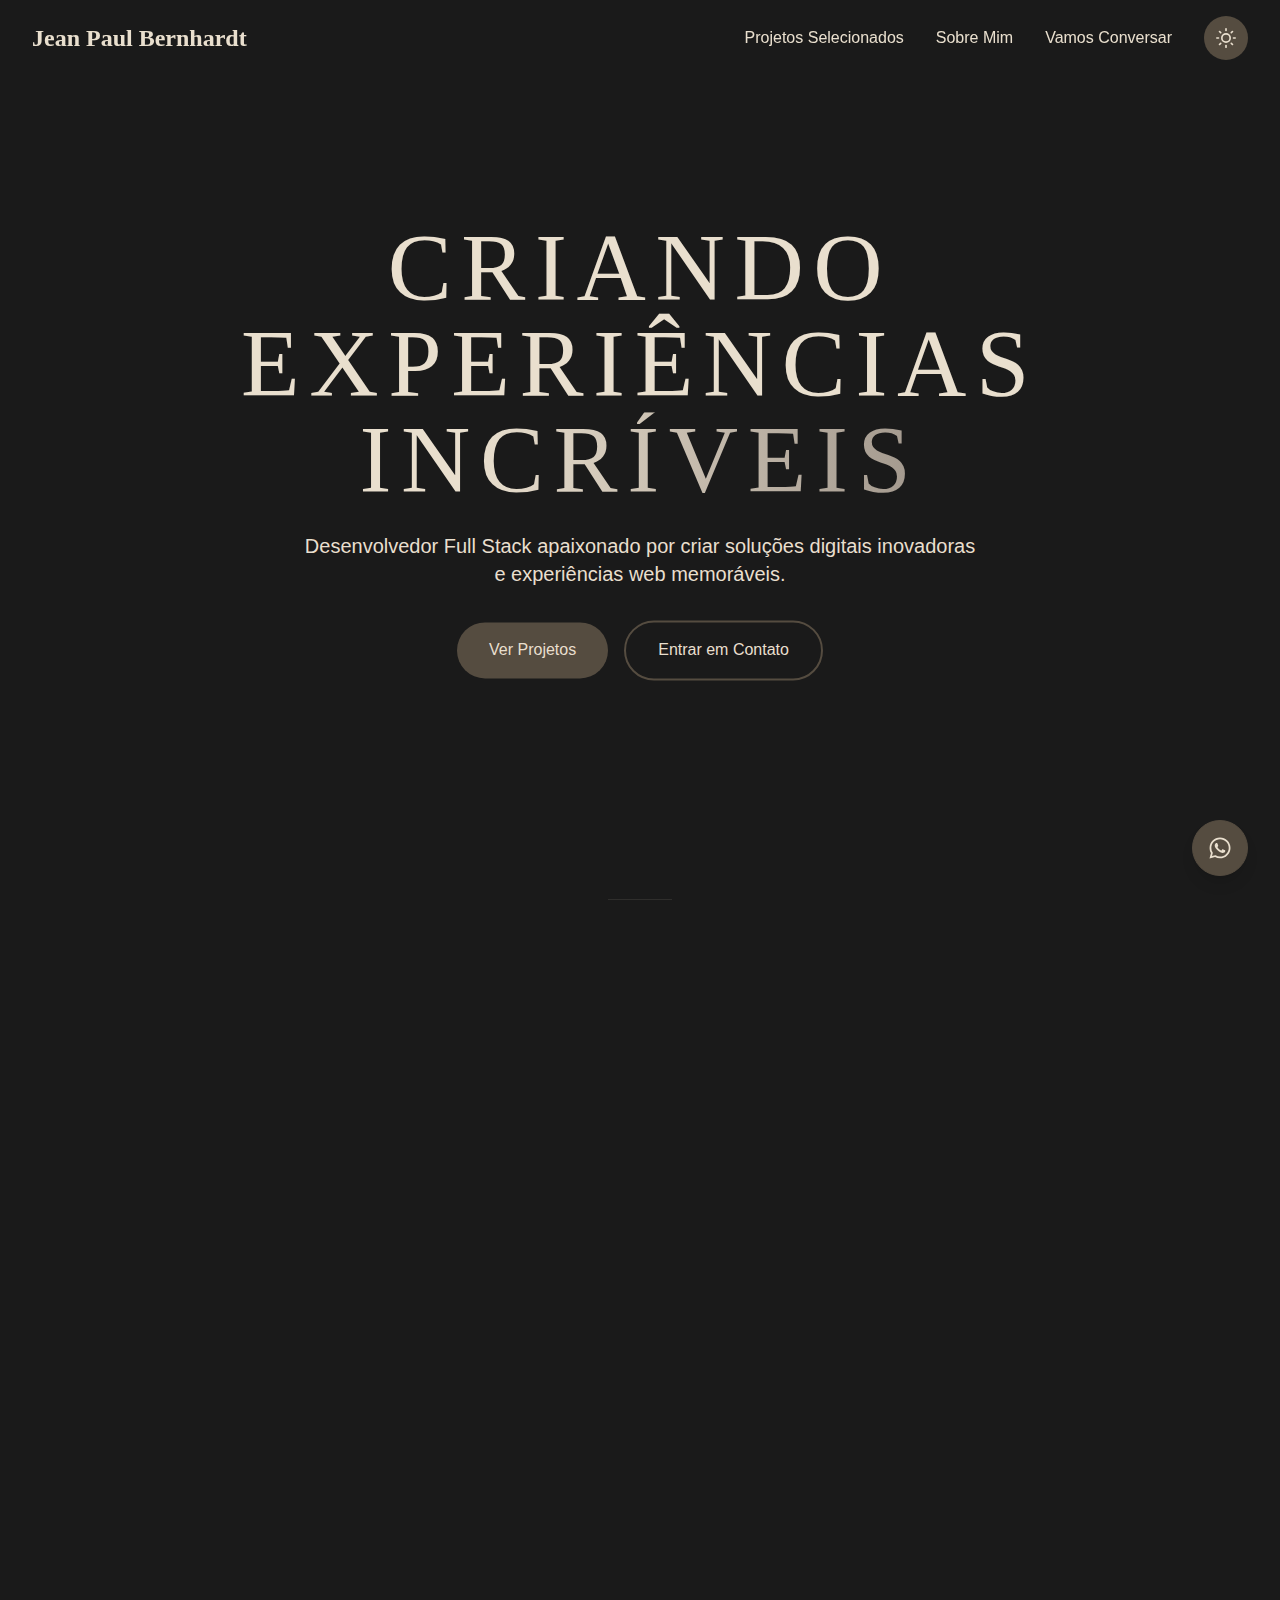
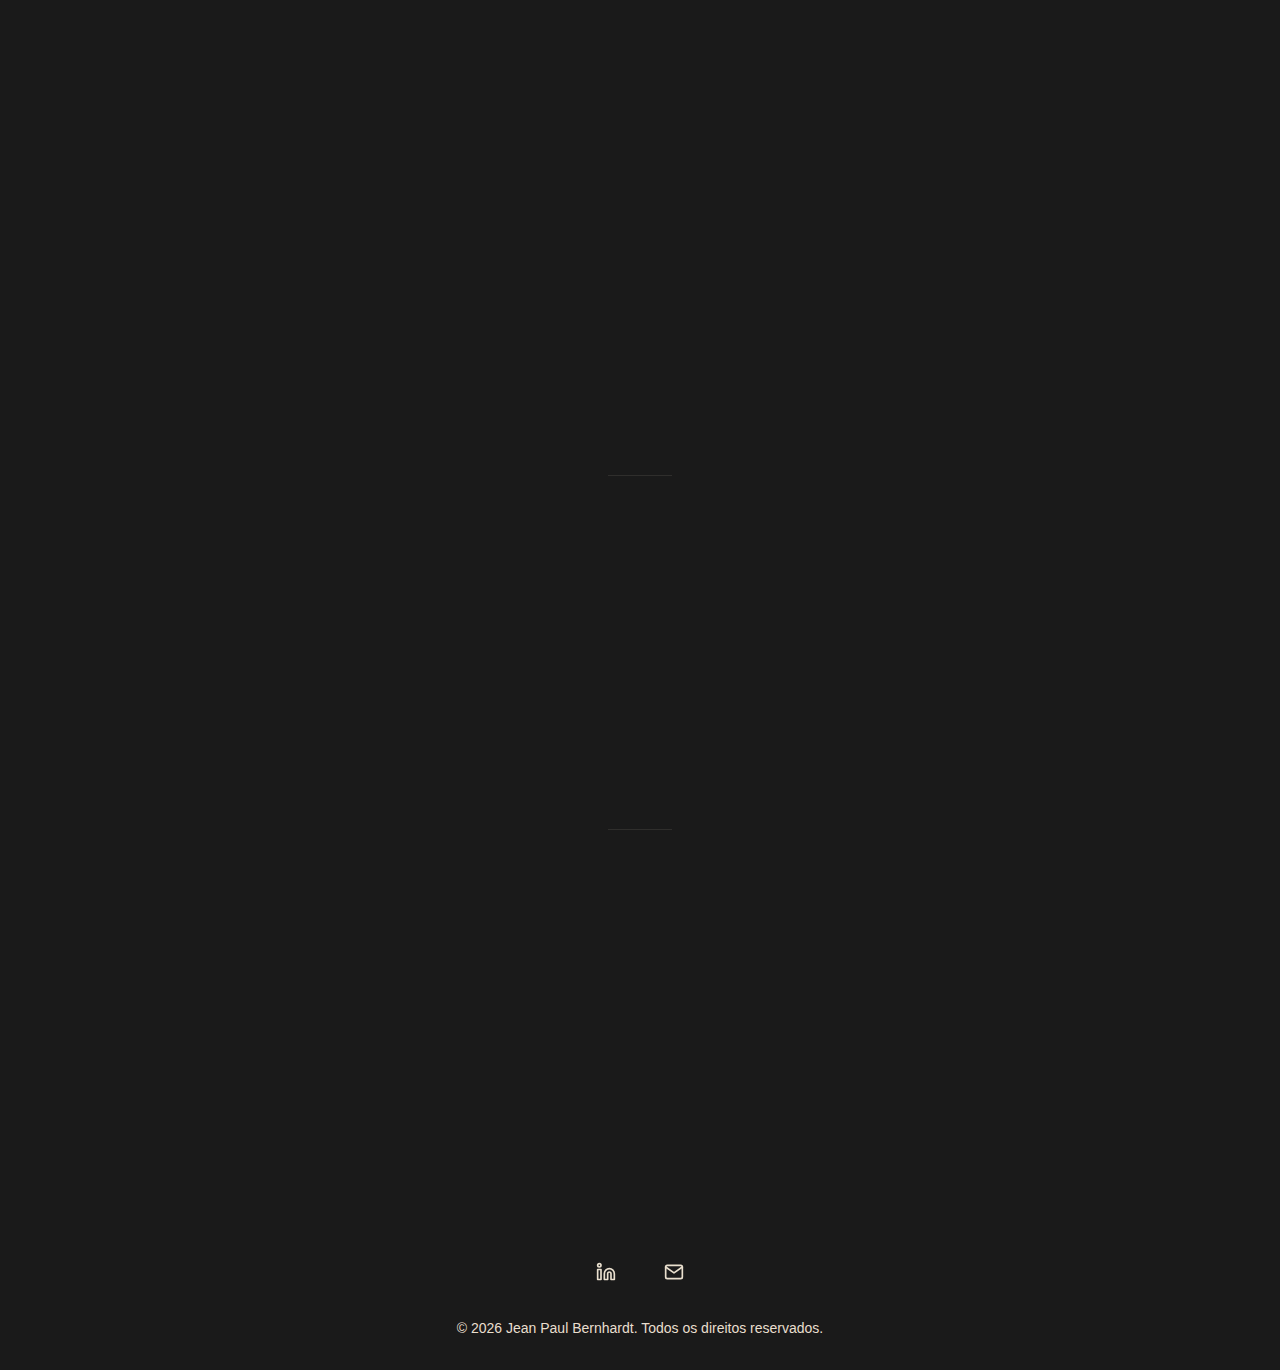
==== commit fc4628fd: "Updates" ====
--- a/index.html
+++ b/index.html
@@ -43,8 +43,8 @@
         document.documentElement.classList.add('dark');
       }
     </script>
-    <script type="module" crossorigin src="/assets/index-3yDpvBV5.js"></script>
-    <link rel="stylesheet" crossorigin href="/assets/index-jbL55Eft.css">
+    <script type="module" crossorigin src="/assets/index-DiUXL53K.js"></script>
+    <link rel="stylesheet" crossorigin href="/assets/index-57WzDmji.css">
   </head>
   <body>
     <div id="root"></div>
--- a/assets/index-57WzDmji.css
+++ b/assets/index-57WzDmji.css
@@ -0,0 +1 @@
+@import"https://fonts.googleapis.com/css2?family=Inter:wght@400;500;600;700&family=Bodoni+Moda:opsz@6..96&display=swap";*,:before,:after{box-sizing:border-box;border-width:0;border-style:solid;border-color:#e5e7eb}:before,:after{--tw-content: ""}html{line-height:1.5;-webkit-text-size-adjust:100%;-moz-tab-size:4;-o-tab-size:4;tab-size:4;font-family:Inter,sans-serif;font-feature-settings:normal;font-variation-settings:normal}body{margin:0;line-height:inherit}hr{height:0;color:inherit;border-top-width:1px}abbr:where([title]){-webkit-text-decoration:underline dotted;text-decoration:underline dotted}h1,h2,h3,h4,h5,h6{font-size:inherit;font-weight:inherit}a{color:inherit;text-decoration:inherit}b,strong{font-weight:bolder}code,kbd,samp,pre{font-family:ui-monospace,SFMono-Regular,Menlo,Monaco,Consolas,Liberation Mono,Courier New,monospace;font-size:1em}small{font-size:80%}sub,sup{font-size:75%;line-height:0;position:relative;vertical-align:baseline}sub{bottom:-.25em}sup{top:-.5em}table{text-indent:0;border-color:inherit;border-collapse:collapse}button,input,optgroup,select,textarea{font-family:inherit;font-size:100%;font-weight:inherit;line-height:inherit;color:inherit;margin:0;padding:0}button,select{text-transform:none}button,[type=button],[type=reset],[type=submit]{-webkit-appearance:button;background-color:transparent;background-image:none}:-moz-focusring{outline:auto}:-moz-ui-invalid{box-shadow:none}progress{vertical-align:baseline}::-webkit-inner-spin-button,::-webkit-outer-spin-button{height:auto}[type=search]{-webkit-appearance:textfield;outline-offset:-2px}::-webkit-search-decoration{-webkit-appearance:none}::-webkit-file-upload-button{-webkit-appearance:button;font:inherit}summary{display:list-item}blockquote,dl,dd,h1,h2,h3,h4,h5,h6,hr,figure,p,pre{margin:0}fieldset{margin:0;padding:0}legend{padding:0}ol,ul,menu{list-style:none;margin:0;padding:0}textarea{resize:vertical}input::-moz-placeholder,textarea::-moz-placeholder{opacity:1;color:#9ca3af}input::placeholder,textarea::placeholder{opacity:1;color:#9ca3af}button,[role=button]{cursor:pointer}:disabled{cursor:default}img,svg,video,canvas,audio,iframe,embed,object{display:block;vertical-align:middle}img,video{max-width:100%;height:auto}[hidden]{display:none}:root{--background: #E9DFCE;--foreground: #1A1A1A;--separator: rgba(26, 26, 26, .1);--soft-light: #E9DFCE;--gradient-start: #1A1A1A;--gradient-end: #666666}:root[class~=dark]{--background: #1A1A1A;--foreground: #E9DFCE;--separator: rgba(233, 223, 206, .1);--soft-light: #554C40;--gradient-start: #E9DFCE;--gradient-end: #8B8178}html{scroll-behavior:smooth}body{min-height:100vh;background-color:var(--background);font-family:Inter,sans-serif;color:var(--foreground);-webkit-font-smoothing:antialiased;-moz-osx-font-smoothing:grayscale}*,:before,:after{--tw-border-spacing-x: 0;--tw-border-spacing-y: 0;--tw-translate-x: 0;--tw-translate-y: 0;--tw-rotate: 0;--tw-skew-x: 0;--tw-skew-y: 0;--tw-scale-x: 1;--tw-scale-y: 1;--tw-pan-x: ;--tw-pan-y: ;--tw-pinch-zoom: ;--tw-scroll-snap-strictness: proximity;--tw-ordinal: ;--tw-slashed-zero: ;--tw-numeric-figure: ;--tw-numeric-spacing: ;--tw-numeric-fraction: ;--tw-ring-inset: ;--tw-ring-offset-width: 0px;--tw-ring-offset-color: #fff;--tw-ring-color: rgb(59 130 246 / .5);--tw-ring-offset-shadow: 0 0 #0000;--tw-ring-shadow: 0 0 #0000;--tw-shadow: 0 0 #0000;--tw-shadow-colored: 0 0 #0000;--tw-blur: ;--tw-brightness: ;--tw-contrast: ;--tw-grayscale: ;--tw-hue-rotate: ;--tw-invert: ;--tw-saturate: ;--tw-sepia: ;--tw-drop-shadow: ;--tw-backdrop-blur: ;--tw-backdrop-brightness: ;--tw-backdrop-contrast: ;--tw-backdrop-grayscale: ;--tw-backdrop-hue-rotate: ;--tw-backdrop-invert: ;--tw-backdrop-opacity: ;--tw-backdrop-saturate: ;--tw-backdrop-sepia: }::backdrop{--tw-border-spacing-x: 0;--tw-border-spacing-y: 0;--tw-translate-x: 0;--tw-translate-y: 0;--tw-rotate: 0;--tw-skew-x: 0;--tw-skew-y: 0;--tw-scale-x: 1;--tw-scale-y: 1;--tw-pan-x: ;--tw-pan-y: ;--tw-pinch-zoom: ;--tw-scroll-snap-strictness: proximity;--tw-ordinal: ;--tw-slashed-zero: ;--tw-numeric-figure: ;--tw-numeric-spacing: ;--tw-numeric-fraction: ;--tw-ring-inset: ;--tw-ring-offset-width: 0px;--tw-ring-offset-color: #fff;--tw-ring-color: rgb(59 130 246 / .5);--tw-ring-offset-shadow: 0 0 #0000;--tw-ring-shadow: 0 0 #0000;--tw-shadow: 0 0 #0000;--tw-shadow-colored: 0 0 #0000;--tw-blur: ;--tw-brightness: ;--tw-contrast: ;--tw-grayscale: ;--tw-hue-rotate: ;--tw-invert: ;--tw-saturate: ;--tw-sepia: ;--tw-drop-shadow: ;--tw-backdrop-blur: ;--tw-backdrop-brightness: ;--tw-backdrop-contrast: ;--tw-backdrop-grayscale: ;--tw-backdrop-hue-rotate: ;--tw-backdrop-invert: ;--tw-backdrop-opacity: ;--tw-backdrop-saturate: ;--tw-backdrop-sepia: }.container{width:100%}@media (min-width: 640px){.container{max-width:640px}}@media (min-width: 768px){.container{max-width:768px}}@media (min-width: 1024px){.container{max-width:1024px}}@media (min-width: 1280px){.container{max-width:1280px}}@media (min-width: 1536px){.container{max-width:1536px}}.container{margin-left:auto;margin-right:auto;max-width:80rem;padding-left:1rem;padding-right:1rem}@media (min-width: 640px){.container{padding-left:1.5rem;padding-right:1.5rem}}@media (min-width: 1024px){.container{padding-left:2rem;padding-right:2rem}}section{position:relative}section:not(:last-child):after{content:"";position:absolute;bottom:0;left:50%;height:1px;width:4rem;--tw-translate-x: -50%;transform:translate(var(--tw-translate-x),var(--tw-translate-y)) rotate(var(--tw-rotate)) skew(var(--tw-skew-x)) skewY(var(--tw-skew-y)) scaleX(var(--tw-scale-x)) scaleY(var(--tw-scale-y));background-color:var(--separator)}.heading-lg{font-family:Bodoni Moda,serif;font-size:2.25rem;line-height:2.5rem;font-weight:400;letter-spacing:.1em}@media (min-width: 768px){.heading-lg{font-size:3rem;line-height:1}}.text-gradient{-webkit-background-clip:text;background-clip:text;color:transparent;background-image:linear-gradient(to right,var(--gradient-start) 30%,var(--gradient-end))}.fixed{position:fixed}.absolute{position:absolute}.relative{position:relative}.inset-0{top:0;right:0;bottom:0;left:0}.inset-x-0{left:0;right:0}.bottom-0{bottom:0}.bottom-1\/4{bottom:25%}.bottom-20{bottom:5rem}.bottom-8{bottom:2rem}.left-0{left:0}.left-1\/2{left:50%}.left-1\/4{left:25%}.right-0{right:0}.right-1\/4{right:25%}.right-8{right:2rem}.top-1\/4{top:25%}.top-\[72px\]{top:72px}.-z-10{z-index:-10}.z-50{z-index:50}.z-\[100\]{z-index:100}.z-\[90\]{z-index:90}.mx-auto{margin-left:auto;margin-right:auto}.mb-12{margin-bottom:3rem}.mb-2{margin-bottom:.5rem}.mb-4{margin-bottom:1rem}.mb-6{margin-bottom:1.5rem}.mb-8{margin-bottom:2rem}.mt-2{margin-top:.5rem}.block{display:block}.flex{display:flex}.inline-flex{display:inline-flex}.grid{display:grid}.hidden{display:none}.aspect-\[4\/3\]{aspect-ratio:4/3}.h-14{height:3.5rem}.h-64{height:16rem}.h-full{height:100%}.min-h-screen{min-height:100vh}.w-14{width:3.5rem}.w-64{width:16rem}.w-full{width:100%}.max-w-2xl{max-width:42rem}.max-w-4xl{max-width:56rem}.-translate-x-1\/2{--tw-translate-x: -50%;transform:translate(var(--tw-translate-x),var(--tw-translate-y)) rotate(var(--tw-rotate)) skew(var(--tw-skew-x)) skewY(var(--tw-skew-y)) scaleX(var(--tw-scale-x)) scaleY(var(--tw-scale-y))}.transform{transform:translate(var(--tw-translate-x),var(--tw-translate-y)) rotate(var(--tw-rotate)) skew(var(--tw-skew-x)) skewY(var(--tw-skew-y)) scaleX(var(--tw-scale-x)) scaleY(var(--tw-scale-y))}@keyframes bounce{0%,to{transform:translateY(-25%);animation-timing-function:cubic-bezier(.8,0,1,1)}50%{transform:none;animation-timing-function:cubic-bezier(0,0,.2,1)}}.animate-bounce{animation:bounce 1s infinite}.grid-cols-1{grid-template-columns:repeat(1,minmax(0,1fr))}.flex-col{flex-direction:column}.flex-wrap{flex-wrap:wrap}.items-center{align-items:center}.justify-center{justify-content:center}.justify-between{justify-content:space-between}.gap-2{gap:.5rem}.gap-3{gap:.75rem}.gap-4{gap:1rem}.gap-6{gap:1.5rem}.gap-8{gap:2rem}.space-x-8>:not([hidden])~:not([hidden]){--tw-space-x-reverse: 0;margin-right:calc(2rem * var(--tw-space-x-reverse));margin-left:calc(2rem * calc(1 - var(--tw-space-x-reverse)))}.overflow-hidden{overflow:hidden}.whitespace-nowrap{white-space:nowrap}.rounded-2xl{border-radius:1rem}.rounded-full{border-radius:9999px}.border{border-width:1px}.border-2{border-width:2px}.border-light{border-color:var(--soft-light)}.border-primary{border-color:var(--foreground)}.bg-accent\/10{background-color:#1a1a1a1a}.bg-background{background-color:var(--background)}.bg-black\/80{background-color:#000c}.bg-primary{background-color:var(--foreground)}.bg-purple-500\/10{background-color:#a855f71a}.bg-secondary{background-color:var(--background)}.bg-transparent{background-color:transparent}.bg-white\/10{background-color:#ffffff1a}.bg-gradient-to-t{background-image:linear-gradient(to top,var(--tw-gradient-stops))}.from-black\/80{--tw-gradient-from: rgb(0 0 0 / .8) var(--tw-gradient-from-position);--tw-gradient-from-position: ;--tw-gradient-to: rgb(0 0 0 / 0) var(--tw-gradient-from-position);--tw-gradient-to-position: ;--tw-gradient-stops: var(--tw-gradient-from), var(--tw-gradient-to)}.via-black\/30{--tw-gradient-via-position: ;--tw-gradient-to: rgb(0 0 0 / 0) var(--tw-gradient-to-position);--tw-gradient-to-position: ;--tw-gradient-stops: var(--tw-gradient-from), rgb(0 0 0 / .3) var(--tw-gradient-via-position), var(--tw-gradient-to)}.to-transparent{--tw-gradient-to: transparent var(--tw-gradient-to-position);--tw-gradient-to-position: }.object-cover{-o-object-fit:cover;object-fit:cover}.p-3{padding:.75rem}.p-8{padding:2rem}.px-3{padding-left:.75rem;padding-right:.75rem}.px-4{padding-left:1rem;padding-right:1rem}.px-8{padding-left:2rem;padding-right:2rem}.py-1{padding-top:.25rem;padding-bottom:.25rem}.py-20{padding-top:5rem;padding-bottom:5rem}.py-4{padding-top:1rem;padding-bottom:1rem}.py-8{padding-top:2rem;padding-bottom:2rem}.pb-32{padding-bottom:8rem}.pt-8{padding-top:2rem}.text-center{text-align:center}.font-display{font-family:Bodoni Moda,serif}.text-2xl{font-size:1.5rem;line-height:2rem}.text-3xl{font-size:1.875rem;line-height:2.25rem}.text-4xl{font-size:2.25rem;line-height:2.5rem}.text-lg{font-size:1.125rem;line-height:1.75rem}.text-sm{font-size:.875rem;line-height:1.25rem}.text-xl{font-size:1.25rem;line-height:1.75rem}.font-bold{font-weight:700}.font-medium{font-weight:500}.leading-relaxed{line-height:1.625}.tracking-wider{letter-spacing:.1em}.text-black{--tw-text-opacity: 1;color:rgb(0 0 0 / var(--tw-text-opacity))}.text-light{color:var(--soft-light)}.text-primary{color:var(--foreground)}.text-white{--tw-text-opacity: 1;color:rgb(255 255 255 / var(--tw-text-opacity))}.text-white\/80{color:#fffc}.opacity-0{opacity:0}.opacity-30{opacity:.3}.shadow-lg{--tw-shadow: 0 10px 15px -3px rgb(0 0 0 / .1), 0 4px 6px -4px rgb(0 0 0 / .1);--tw-shadow-colored: 0 10px 15px -3px var(--tw-shadow-color), 0 4px 6px -4px var(--tw-shadow-color);box-shadow:var(--tw-ring-offset-shadow, 0 0 #0000),var(--tw-ring-shadow, 0 0 #0000),var(--tw-shadow)}.blur-3xl{--tw-blur: blur(64px);filter:var(--tw-blur) var(--tw-brightness) var(--tw-contrast) var(--tw-grayscale) var(--tw-hue-rotate) var(--tw-invert) var(--tw-saturate) var(--tw-sepia) var(--tw-drop-shadow)}.backdrop-blur-md{--tw-backdrop-blur: blur(12px);-webkit-backdrop-filter:var(--tw-backdrop-blur) var(--tw-backdrop-brightness) var(--tw-backdrop-contrast) var(--tw-backdrop-grayscale) var(--tw-backdrop-hue-rotate) var(--tw-backdrop-invert) var(--tw-backdrop-opacity) var(--tw-backdrop-saturate) var(--tw-backdrop-sepia);backdrop-filter:var(--tw-backdrop-blur) var(--tw-backdrop-brightness) var(--tw-backdrop-contrast) var(--tw-backdrop-grayscale) var(--tw-backdrop-hue-rotate) var(--tw-backdrop-invert) var(--tw-backdrop-opacity) var(--tw-backdrop-saturate) var(--tw-backdrop-sepia)}.backdrop-blur-sm{--tw-backdrop-blur: blur(4px);-webkit-backdrop-filter:var(--tw-backdrop-blur) var(--tw-backdrop-brightness) var(--tw-backdrop-contrast) var(--tw-backdrop-grayscale) var(--tw-backdrop-hue-rotate) var(--tw-backdrop-invert) var(--tw-backdrop-opacity) var(--tw-backdrop-saturate) var(--tw-backdrop-sepia);backdrop-filter:var(--tw-backdrop-blur) var(--tw-backdrop-brightness) var(--tw-backdrop-contrast) var(--tw-backdrop-grayscale) var(--tw-backdrop-hue-rotate) var(--tw-backdrop-invert) var(--tw-backdrop-opacity) var(--tw-backdrop-saturate) var(--tw-backdrop-sepia)}.transition{transition-property:color,background-color,border-color,text-decoration-color,fill,stroke,opacity,box-shadow,transform,filter,-webkit-backdrop-filter;transition-property:color,background-color,border-color,text-decoration-color,fill,stroke,opacity,box-shadow,transform,filter,backdrop-filter;transition-property:color,background-color,border-color,text-decoration-color,fill,stroke,opacity,box-shadow,transform,filter,backdrop-filter,-webkit-backdrop-filter;transition-timing-function:cubic-bezier(.4,0,.2,1);transition-duration:.15s}.transition-all{transition-property:all;transition-timing-function:cubic-bezier(.4,0,.2,1);transition-duration:.15s}.transition-colors{transition-property:color,background-color,border-color,text-decoration-color,fill,stroke;transition-timing-function:cubic-bezier(.4,0,.2,1);transition-duration:.15s}.transition-opacity{transition-property:opacity;transition-timing-function:cubic-bezier(.4,0,.2,1);transition-duration:.15s}.transition-transform{transition-property:transform;transition-timing-function:cubic-bezier(.4,0,.2,1);transition-duration:.15s}.duration-300{transition-duration:.3s}.hover\:bg-primary:hover{background-color:var(--foreground)}.hover\:text-light:hover{color:var(--soft-light)}.hover\:opacity-70:hover{opacity:.7}.group:hover .group-hover\:scale-105{--tw-scale-x: 1.05;--tw-scale-y: 1.05;transform:translate(var(--tw-translate-x),var(--tw-translate-y)) rotate(var(--tw-rotate)) skew(var(--tw-skew-x)) skewY(var(--tw-skew-y)) scaleX(var(--tw-scale-x)) scaleY(var(--tw-scale-y))}.group:hover .group-hover\:opacity-100{opacity:1}:is(.dark .dark\:border-light){border-color:var(--soft-light)}:is(.dark .dark\:bg-light){background-color:var(--soft-light)}:is(.dark .dark\:text-primary){color:var(--foreground)}:is(.dark .dark\:hover\:bg-light:hover){background-color:var(--soft-light)}:is(.dark .dark\:hover\:text-primary:hover){color:var(--foreground)}@media (min-width: 640px){.sm\:bottom-6{bottom:1.5rem}.sm\:pb-8{padding-bottom:2rem}.sm\:text-5xl{font-size:3rem;line-height:1}}@media (min-width: 768px){.md\:grid-cols-2{grid-template-columns:repeat(2,minmax(0,1fr))}.md\:flex-row{flex-direction:row}.md\:text-6xl{font-size:3.75rem;line-height:1}.md\:text-xl{font-size:1.25rem;line-height:1.75rem}}@media (min-width: 1024px){.lg\:text-7xl{font-size:4.5rem;line-height:1}}@media (min-width: 1280px){.xl\:flex{display:flex}.xl\:hidden{display:none}.xl\:text-8xl{font-size:6rem;line-height:1}}
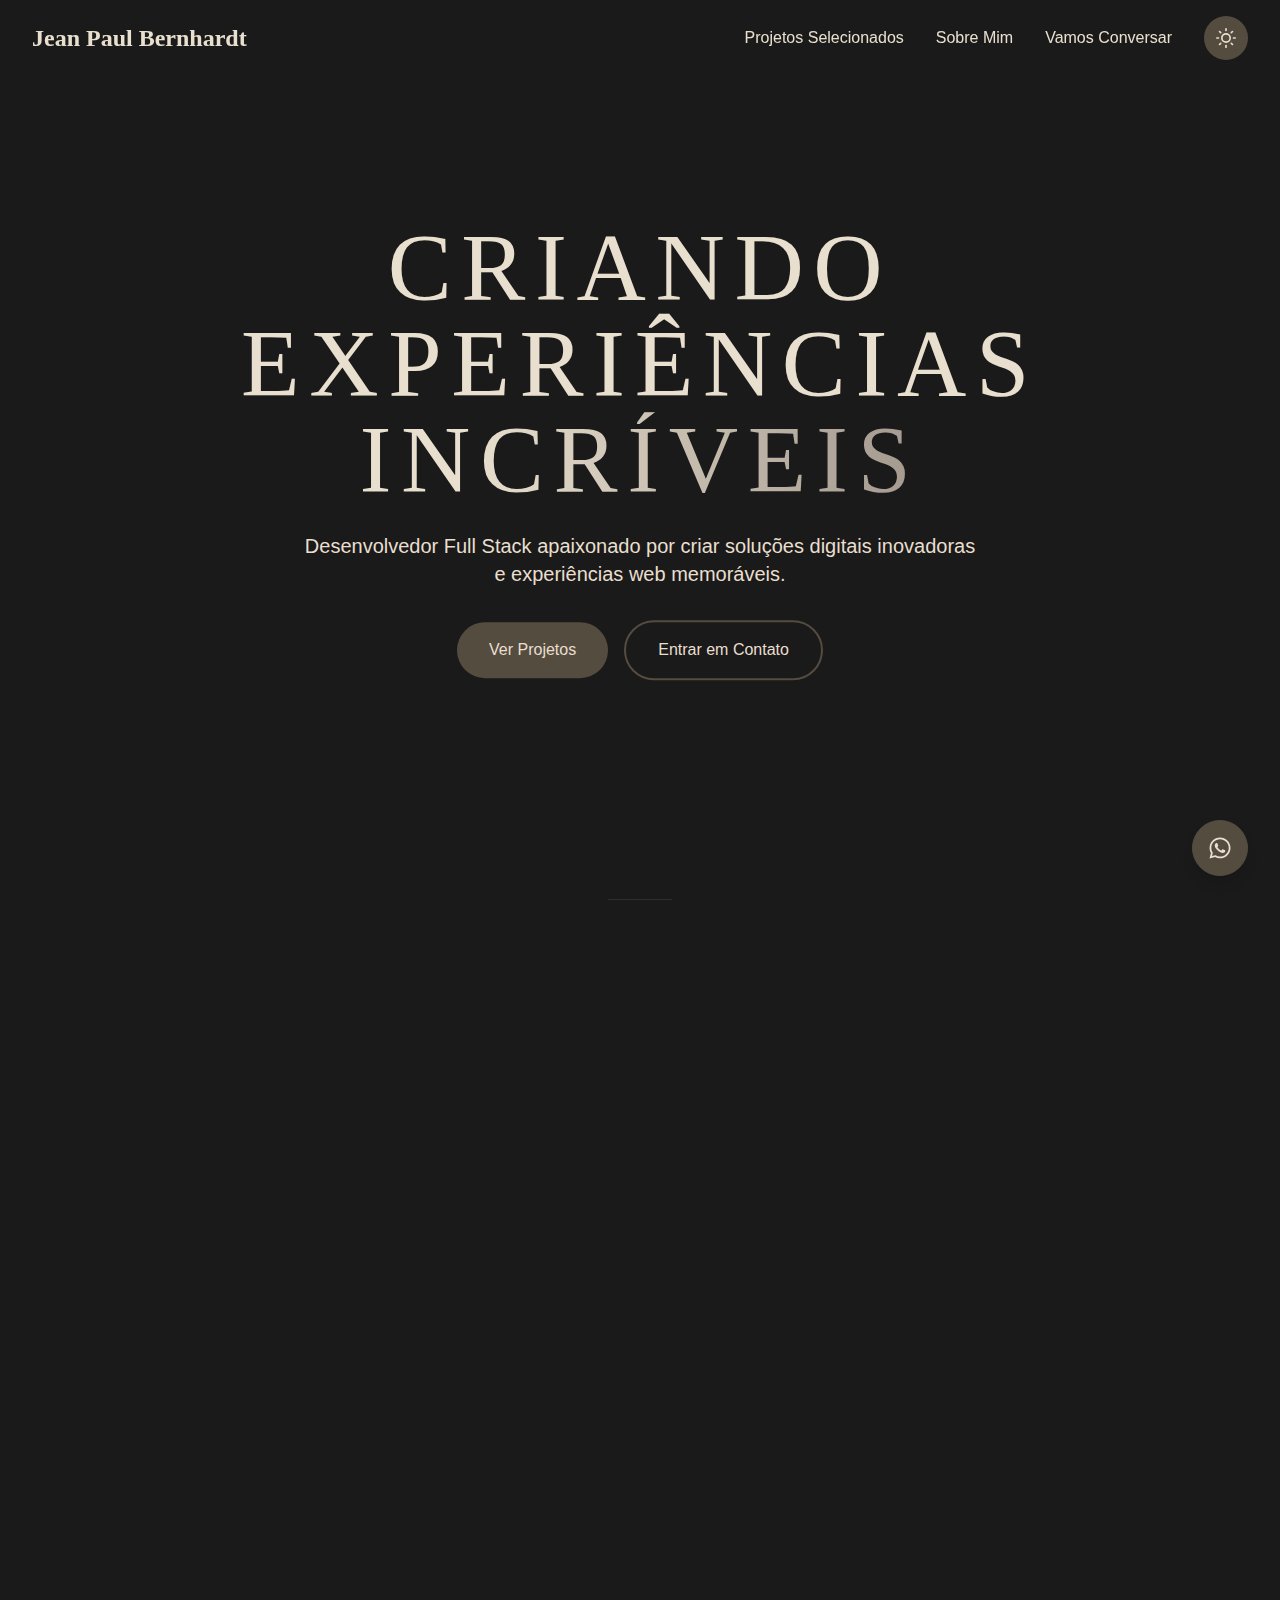
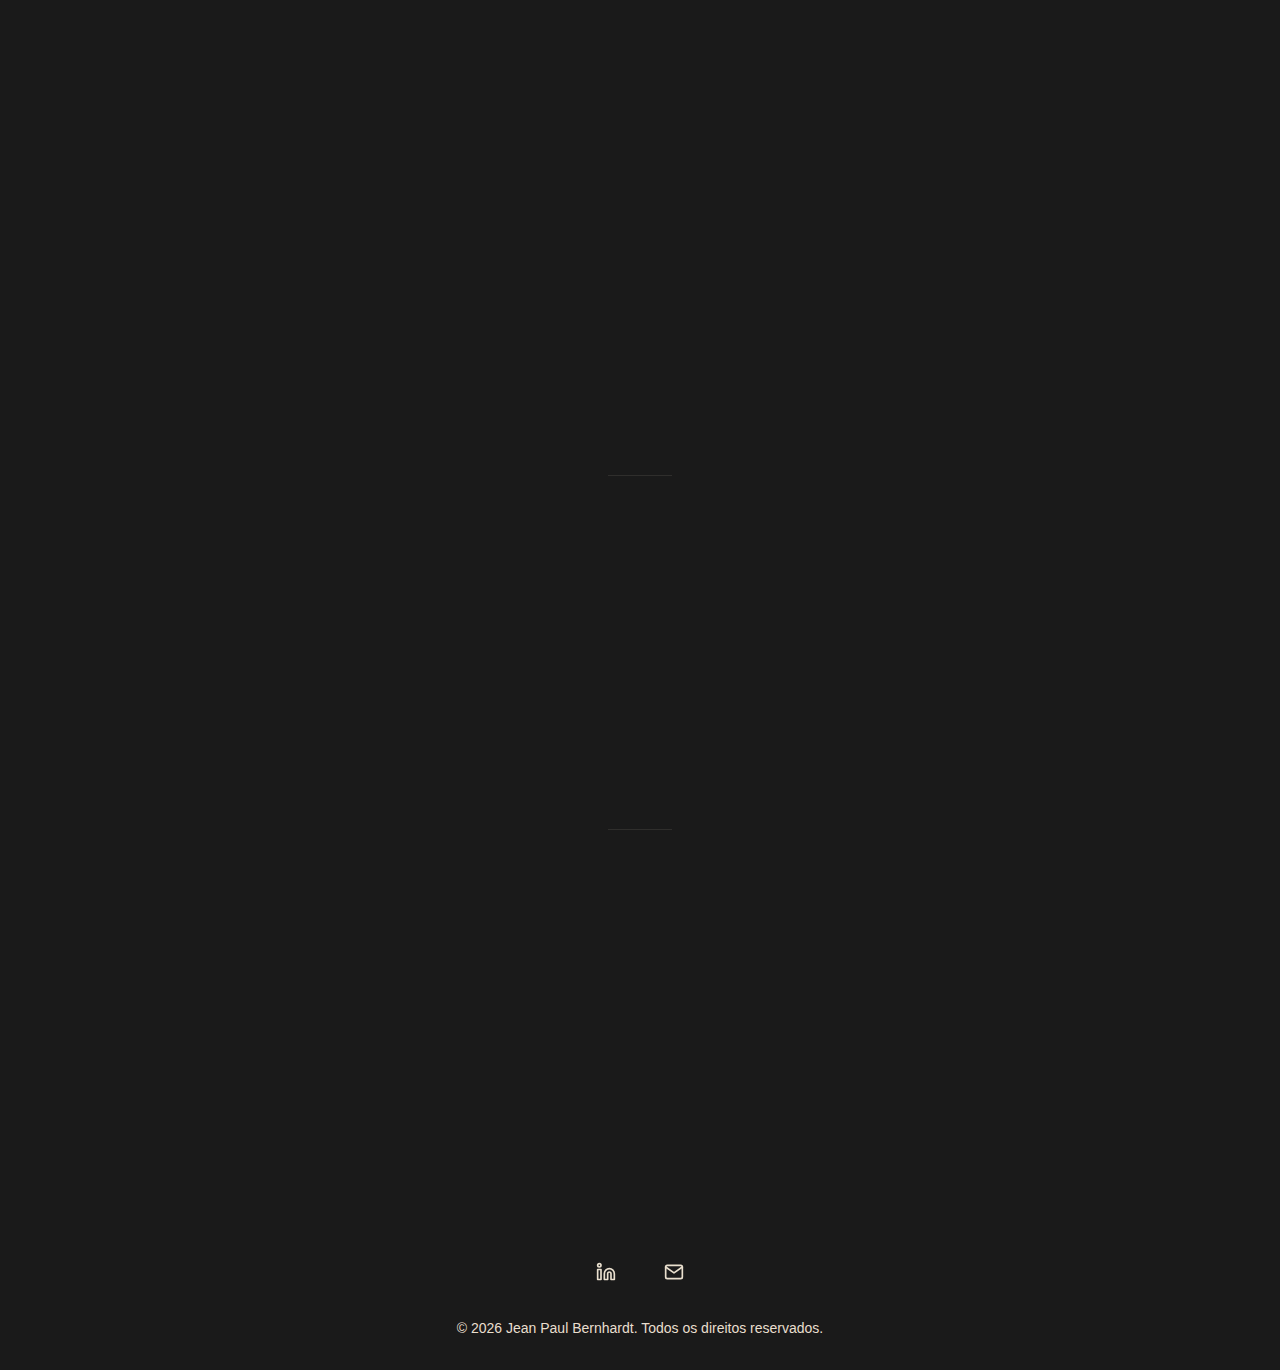
==== commit 9dd451c7: "Updates" ====
--- a/index.html
+++ b/index.html
@@ -43,8 +43,8 @@
         document.documentElement.classList.add('dark');
       }
     </script>
-    <script type="module" crossorigin src="/assets/index-DiUXL53K.js"></script>
-    <link rel="stylesheet" crossorigin href="/assets/index-57WzDmji.css">
+    <script type="module" crossorigin src="/assets/index-DZF59H3b.js"></script>
+    <link rel="stylesheet" crossorigin href="/assets/index-D4STz3kS.css">
   </head>
   <body>
     <div id="root"></div>
--- a/assets/index-D4STz3kS.css
+++ b/assets/index-D4STz3kS.css
@@ -0,0 +1 @@
+@import"https://fonts.googleapis.com/css2?family=Inter:wght@400;500;600;700&family=Bodoni+Moda:opsz@6..96&display=swap";*,:before,:after{box-sizing:border-box;border-width:0;border-style:solid;border-color:#e5e7eb}:before,:after{--tw-content: ""}html{line-height:1.5;-webkit-text-size-adjust:100%;-moz-tab-size:4;-o-tab-size:4;tab-size:4;font-family:Inter,sans-serif;font-feature-settings:normal;font-variation-settings:normal}body{margin:0;line-height:inherit}hr{height:0;color:inherit;border-top-width:1px}abbr:where([title]){-webkit-text-decoration:underline dotted;text-decoration:underline dotted}h1,h2,h3,h4,h5,h6{font-size:inherit;font-weight:inherit}a{color:inherit;text-decoration:inherit}b,strong{font-weight:bolder}code,kbd,samp,pre{font-family:ui-monospace,SFMono-Regular,Menlo,Monaco,Consolas,Liberation Mono,Courier New,monospace;font-size:1em}small{font-size:80%}sub,sup{font-size:75%;line-height:0;position:relative;vertical-align:baseline}sub{bottom:-.25em}sup{top:-.5em}table{text-indent:0;border-color:inherit;border-collapse:collapse}button,input,optgroup,select,textarea{font-family:inherit;font-size:100%;font-weight:inherit;line-height:inherit;color:inherit;margin:0;padding:0}button,select{text-transform:none}button,[type=button],[type=reset],[type=submit]{-webkit-appearance:button;background-color:transparent;background-image:none}:-moz-focusring{outline:auto}:-moz-ui-invalid{box-shadow:none}progress{vertical-align:baseline}::-webkit-inner-spin-button,::-webkit-outer-spin-button{height:auto}[type=search]{-webkit-appearance:textfield;outline-offset:-2px}::-webkit-search-decoration{-webkit-appearance:none}::-webkit-file-upload-button{-webkit-appearance:button;font:inherit}summary{display:list-item}blockquote,dl,dd,h1,h2,h3,h4,h5,h6,hr,figure,p,pre{margin:0}fieldset{margin:0;padding:0}legend{padding:0}ol,ul,menu{list-style:none;margin:0;padding:0}textarea{resize:vertical}input::-moz-placeholder,textarea::-moz-placeholder{opacity:1;color:#9ca3af}input::placeholder,textarea::placeholder{opacity:1;color:#9ca3af}button,[role=button]{cursor:pointer}:disabled{cursor:default}img,svg,video,canvas,audio,iframe,embed,object{display:block;vertical-align:middle}img,video{max-width:100%;height:auto}[hidden]{display:none}:root{--background: #E9DFCE;--foreground: #1A1A1A;--separator: rgba(26, 26, 26, .1);--soft-light: #E9DFCE;--gradient-start: #1A1A1A;--gradient-end: #666666}:root[class~=dark]{--background: #1A1A1A;--foreground: #E9DFCE;--separator: rgba(233, 223, 206, .1);--soft-light: #554C40;--gradient-start: #E9DFCE;--gradient-end: #8B8178}html{scroll-behavior:smooth}body{min-height:100vh;background-color:var(--background);font-family:Inter,sans-serif;color:var(--foreground);-webkit-font-smoothing:antialiased;-moz-osx-font-smoothing:grayscale}*,:before,:after{--tw-border-spacing-x: 0;--tw-border-spacing-y: 0;--tw-translate-x: 0;--tw-translate-y: 0;--tw-rotate: 0;--tw-skew-x: 0;--tw-skew-y: 0;--tw-scale-x: 1;--tw-scale-y: 1;--tw-pan-x: ;--tw-pan-y: ;--tw-pinch-zoom: ;--tw-scroll-snap-strictness: proximity;--tw-ordinal: ;--tw-slashed-zero: ;--tw-numeric-figure: ;--tw-numeric-spacing: ;--tw-numeric-fraction: ;--tw-ring-inset: ;--tw-ring-offset-width: 0px;--tw-ring-offset-color: #fff;--tw-ring-color: rgb(59 130 246 / .5);--tw-ring-offset-shadow: 0 0 #0000;--tw-ring-shadow: 0 0 #0000;--tw-shadow: 0 0 #0000;--tw-shadow-colored: 0 0 #0000;--tw-blur: ;--tw-brightness: ;--tw-contrast: ;--tw-grayscale: ;--tw-hue-rotate: ;--tw-invert: ;--tw-saturate: ;--tw-sepia: ;--tw-drop-shadow: ;--tw-backdrop-blur: ;--tw-backdrop-brightness: ;--tw-backdrop-contrast: ;--tw-backdrop-grayscale: ;--tw-backdrop-hue-rotate: ;--tw-backdrop-invert: ;--tw-backdrop-opacity: ;--tw-backdrop-saturate: ;--tw-backdrop-sepia: }::backdrop{--tw-border-spacing-x: 0;--tw-border-spacing-y: 0;--tw-translate-x: 0;--tw-translate-y: 0;--tw-rotate: 0;--tw-skew-x: 0;--tw-skew-y: 0;--tw-scale-x: 1;--tw-scale-y: 1;--tw-pan-x: ;--tw-pan-y: ;--tw-pinch-zoom: ;--tw-scroll-snap-strictness: proximity;--tw-ordinal: ;--tw-slashed-zero: ;--tw-numeric-figure: ;--tw-numeric-spacing: ;--tw-numeric-fraction: ;--tw-ring-inset: ;--tw-ring-offset-width: 0px;--tw-ring-offset-color: #fff;--tw-ring-color: rgb(59 130 246 / .5);--tw-ring-offset-shadow: 0 0 #0000;--tw-ring-shadow: 0 0 #0000;--tw-shadow: 0 0 #0000;--tw-shadow-colored: 0 0 #0000;--tw-blur: ;--tw-brightness: ;--tw-contrast: ;--tw-grayscale: ;--tw-hue-rotate: ;--tw-invert: ;--tw-saturate: ;--tw-sepia: ;--tw-drop-shadow: ;--tw-backdrop-blur: ;--tw-backdrop-brightness: ;--tw-backdrop-contrast: ;--tw-backdrop-grayscale: ;--tw-backdrop-hue-rotate: ;--tw-backdrop-invert: ;--tw-backdrop-opacity: ;--tw-backdrop-saturate: ;--tw-backdrop-sepia: }.container{width:100%}@media (min-width: 640px){.container{max-width:640px}}@media (min-width: 768px){.container{max-width:768px}}@media (min-width: 1024px){.container{max-width:1024px}}@media (min-width: 1280px){.container{max-width:1280px}}@media (min-width: 1536px){.container{max-width:1536px}}.container{margin-left:auto;margin-right:auto;max-width:80rem;padding-left:1rem;padding-right:1rem}@media (min-width: 640px){.container{padding-left:1.5rem;padding-right:1.5rem}}@media (min-width: 1024px){.container{padding-left:2rem;padding-right:2rem}}section{position:relative}section:not(:last-child):after{content:"";position:absolute;bottom:0;left:50%;height:1px;width:4rem;--tw-translate-x: -50%;transform:translate(var(--tw-translate-x),var(--tw-translate-y)) rotate(var(--tw-rotate)) skew(var(--tw-skew-x)) skewY(var(--tw-skew-y)) scaleX(var(--tw-scale-x)) scaleY(var(--tw-scale-y));background-color:var(--separator)}.heading-lg{font-family:Bodoni Moda,serif;font-size:2.25rem;line-height:2.5rem;font-weight:400;letter-spacing:.1em}@media (min-width: 768px){.heading-lg{font-size:3rem;line-height:1}}.text-gradient{-webkit-background-clip:text;background-clip:text;color:transparent;background-image:linear-gradient(to right,var(--gradient-start) 30%,var(--gradient-end))}.fixed{position:fixed}.absolute{position:absolute}.relative{position:relative}.inset-0{top:0;right:0;bottom:0;left:0}.inset-x-0{left:0;right:0}.bottom-0{bottom:0}.bottom-1\/4{bottom:25%}.bottom-20{bottom:5rem}.bottom-8{bottom:2rem}.left-0{left:0}.left-1\/4{left:25%}.right-0{right:0}.right-1\/4{right:25%}.right-8{right:2rem}.top-1\/4{top:25%}.top-\[72px\]{top:72px}.-z-10{z-index:-10}.z-50{z-index:50}.z-\[100\]{z-index:100}.z-\[90\]{z-index:90}.mx-auto{margin-left:auto;margin-right:auto}.mb-12{margin-bottom:3rem}.mb-2{margin-bottom:.5rem}.mb-4{margin-bottom:1rem}.mb-6{margin-bottom:1.5rem}.mb-8{margin-bottom:2rem}.mt-2{margin-top:.5rem}.block{display:block}.flex{display:flex}.inline-flex{display:inline-flex}.grid{display:grid}.hidden{display:none}.aspect-\[4\/3\]{aspect-ratio:4/3}.h-14{height:3.5rem}.h-64{height:16rem}.h-full{height:100%}.min-h-screen{min-height:100vh}.w-14{width:3.5rem}.w-64{width:16rem}.w-full{width:100%}.max-w-2xl{max-width:42rem}.max-w-4xl{max-width:56rem}.transform{transform:translate(var(--tw-translate-x),var(--tw-translate-y)) rotate(var(--tw-rotate)) skew(var(--tw-skew-x)) skewY(var(--tw-skew-y)) scaleX(var(--tw-scale-x)) scaleY(var(--tw-scale-y))}@keyframes bounce{0%,to{transform:translateY(-25%);animation-timing-function:cubic-bezier(.8,0,1,1)}50%{transform:none;animation-timing-function:cubic-bezier(0,0,.2,1)}}.animate-bounce{animation:bounce 1s infinite}.grid-cols-1{grid-template-columns:repeat(1,minmax(0,1fr))}.flex-col{flex-direction:column}.flex-wrap{flex-wrap:wrap}.items-center{align-items:center}.justify-center{justify-content:center}.justify-between{justify-content:space-between}.gap-2{gap:.5rem}.gap-3{gap:.75rem}.gap-4{gap:1rem}.gap-6{gap:1.5rem}.gap-8{gap:2rem}.space-x-8>:not([hidden])~:not([hidden]){--tw-space-x-reverse: 0;margin-right:calc(2rem * var(--tw-space-x-reverse));margin-left:calc(2rem * calc(1 - var(--tw-space-x-reverse)))}.overflow-hidden{overflow:hidden}.whitespace-nowrap{white-space:nowrap}.rounded-2xl{border-radius:1rem}.rounded-full{border-radius:9999px}.border{border-width:1px}.border-2{border-width:2px}.border-light{border-color:var(--soft-light)}.border-primary{border-color:var(--foreground)}.bg-accent\/10{background-color:#1a1a1a1a}.bg-background{background-color:var(--background)}.bg-black\/80{background-color:#000c}.bg-primary{background-color:var(--foreground)}.bg-purple-500\/10{background-color:#a855f71a}.bg-secondary{background-color:var(--background)}.bg-transparent{background-color:transparent}.bg-white\/10{background-color:#ffffff1a}.bg-gradient-to-t{background-image:linear-gradient(to top,var(--tw-gradient-stops))}.from-black\/80{--tw-gradient-from: rgb(0 0 0 / .8) var(--tw-gradient-from-position);--tw-gradient-from-position: ;--tw-gradient-to: rgb(0 0 0 / 0) var(--tw-gradient-from-position);--tw-gradient-to-position: ;--tw-gradient-stops: var(--tw-gradient-from), var(--tw-gradient-to)}.via-black\/30{--tw-gradient-via-position: ;--tw-gradient-to: rgb(0 0 0 / 0) var(--tw-gradient-to-position);--tw-gradient-to-position: ;--tw-gradient-stops: var(--tw-gradient-from), rgb(0 0 0 / .3) var(--tw-gradient-via-position), var(--tw-gradient-to)}.to-transparent{--tw-gradient-to: transparent var(--tw-gradient-to-position);--tw-gradient-to-position: }.object-cover{-o-object-fit:cover;object-fit:cover}.p-3{padding:.75rem}.p-8{padding:2rem}.px-3{padding-left:.75rem;padding-right:.75rem}.px-4{padding-left:1rem;padding-right:1rem}.px-8{padding-left:2rem;padding-right:2rem}.py-1{padding-top:.25rem;padding-bottom:.25rem}.py-20{padding-top:5rem;padding-bottom:5rem}.py-4{padding-top:1rem;padding-bottom:1rem}.py-8{padding-top:2rem;padding-bottom:2rem}.pb-32{padding-bottom:8rem}.pt-8{padding-top:2rem}.text-center{text-align:center}.font-display{font-family:Bodoni Moda,serif}.text-2xl{font-size:1.5rem;line-height:2rem}.text-3xl{font-size:1.875rem;line-height:2.25rem}.text-4xl{font-size:2.25rem;line-height:2.5rem}.text-lg{font-size:1.125rem;line-height:1.75rem}.text-sm{font-size:.875rem;line-height:1.25rem}.text-xl{font-size:1.25rem;line-height:1.75rem}.font-bold{font-weight:700}.font-medium{font-weight:500}.leading-relaxed{line-height:1.625}.tracking-wider{letter-spacing:.1em}.text-black{--tw-text-opacity: 1;color:rgb(0 0 0 / var(--tw-text-opacity))}.text-light{color:var(--soft-light)}.text-primary{color:var(--foreground)}.text-white{--tw-text-opacity: 1;color:rgb(255 255 255 / var(--tw-text-opacity))}.text-white\/80{color:#fffc}.opacity-0{opacity:0}.opacity-30{opacity:.3}.shadow-lg{--tw-shadow: 0 10px 15px -3px rgb(0 0 0 / .1), 0 4px 6px -4px rgb(0 0 0 / .1);--tw-shadow-colored: 0 10px 15px -3px var(--tw-shadow-color), 0 4px 6px -4px var(--tw-shadow-color);box-shadow:var(--tw-ring-offset-shadow, 0 0 #0000),var(--tw-ring-shadow, 0 0 #0000),var(--tw-shadow)}.blur-3xl{--tw-blur: blur(64px);filter:var(--tw-blur) var(--tw-brightness) var(--tw-contrast) var(--tw-grayscale) var(--tw-hue-rotate) var(--tw-invert) var(--tw-saturate) var(--tw-sepia) var(--tw-drop-shadow)}.backdrop-blur-md{--tw-backdrop-blur: blur(12px);-webkit-backdrop-filter:var(--tw-backdrop-blur) var(--tw-backdrop-brightness) var(--tw-backdrop-contrast) var(--tw-backdrop-grayscale) var(--tw-backdrop-hue-rotate) var(--tw-backdrop-invert) var(--tw-backdrop-opacity) var(--tw-backdrop-saturate) var(--tw-backdrop-sepia);backdrop-filter:var(--tw-backdrop-blur) var(--tw-backdrop-brightness) var(--tw-backdrop-contrast) var(--tw-backdrop-grayscale) var(--tw-backdrop-hue-rotate) var(--tw-backdrop-invert) var(--tw-backdrop-opacity) var(--tw-backdrop-saturate) var(--tw-backdrop-sepia)}.backdrop-blur-sm{--tw-backdrop-blur: blur(4px);-webkit-backdrop-filter:var(--tw-backdrop-blur) var(--tw-backdrop-brightness) var(--tw-backdrop-contrast) var(--tw-backdrop-grayscale) var(--tw-backdrop-hue-rotate) var(--tw-backdrop-invert) var(--tw-backdrop-opacity) var(--tw-backdrop-saturate) var(--tw-backdrop-sepia);backdrop-filter:var(--tw-backdrop-blur) var(--tw-backdrop-brightness) var(--tw-backdrop-contrast) var(--tw-backdrop-grayscale) var(--tw-backdrop-hue-rotate) var(--tw-backdrop-invert) var(--tw-backdrop-opacity) var(--tw-backdrop-saturate) var(--tw-backdrop-sepia)}.transition{transition-property:color,background-color,border-color,text-decoration-color,fill,stroke,opacity,box-shadow,transform,filter,-webkit-backdrop-filter;transition-property:color,background-color,border-color,text-decoration-color,fill,stroke,opacity,box-shadow,transform,filter,backdrop-filter;transition-property:color,background-color,border-color,text-decoration-color,fill,stroke,opacity,box-shadow,transform,filter,backdrop-filter,-webkit-backdrop-filter;transition-timing-function:cubic-bezier(.4,0,.2,1);transition-duration:.15s}.transition-all{transition-property:all;transition-timing-function:cubic-bezier(.4,0,.2,1);transition-duration:.15s}.transition-colors{transition-property:color,background-color,border-color,text-decoration-color,fill,stroke;transition-timing-function:cubic-bezier(.4,0,.2,1);transition-duration:.15s}.transition-opacity{transition-property:opacity;transition-timing-function:cubic-bezier(.4,0,.2,1);transition-duration:.15s}.transition-transform{transition-property:transform;transition-timing-function:cubic-bezier(.4,0,.2,1);transition-duration:.15s}.duration-300{transition-duration:.3s}.hover\:bg-primary:hover{background-color:var(--foreground)}.hover\:text-light:hover{color:var(--soft-light)}.hover\:opacity-70:hover{opacity:.7}.group:hover .group-hover\:scale-105{--tw-scale-x: 1.05;--tw-scale-y: 1.05;transform:translate(var(--tw-translate-x),var(--tw-translate-y)) rotate(var(--tw-rotate)) skew(var(--tw-skew-x)) skewY(var(--tw-skew-y)) scaleX(var(--tw-scale-x)) scaleY(var(--tw-scale-y))}.group:hover .group-hover\:opacity-100{opacity:1}:is(.dark .dark\:border-light){border-color:var(--soft-light)}:is(.dark .dark\:bg-light){background-color:var(--soft-light)}:is(.dark .dark\:text-primary){color:var(--foreground)}:is(.dark .dark\:hover\:bg-light:hover){background-color:var(--soft-light)}:is(.dark .dark\:hover\:text-primary:hover){color:var(--foreground)}@media (min-width: 640px){.sm\:bottom-6{bottom:1.5rem}.sm\:pb-8{padding-bottom:2rem}.sm\:text-5xl{font-size:3rem;line-height:1}}@media (min-width: 768px){.md\:grid-cols-2{grid-template-columns:repeat(2,minmax(0,1fr))}.md\:flex-row{flex-direction:row}.md\:text-6xl{font-size:3.75rem;line-height:1}.md\:text-xl{font-size:1.25rem;line-height:1.75rem}}@media (min-width: 1024px){.lg\:text-7xl{font-size:4.5rem;line-height:1}}@media (min-width: 1280px){.xl\:flex{display:flex}.xl\:hidden{display:none}.xl\:text-8xl{font-size:6rem;line-height:1}}
